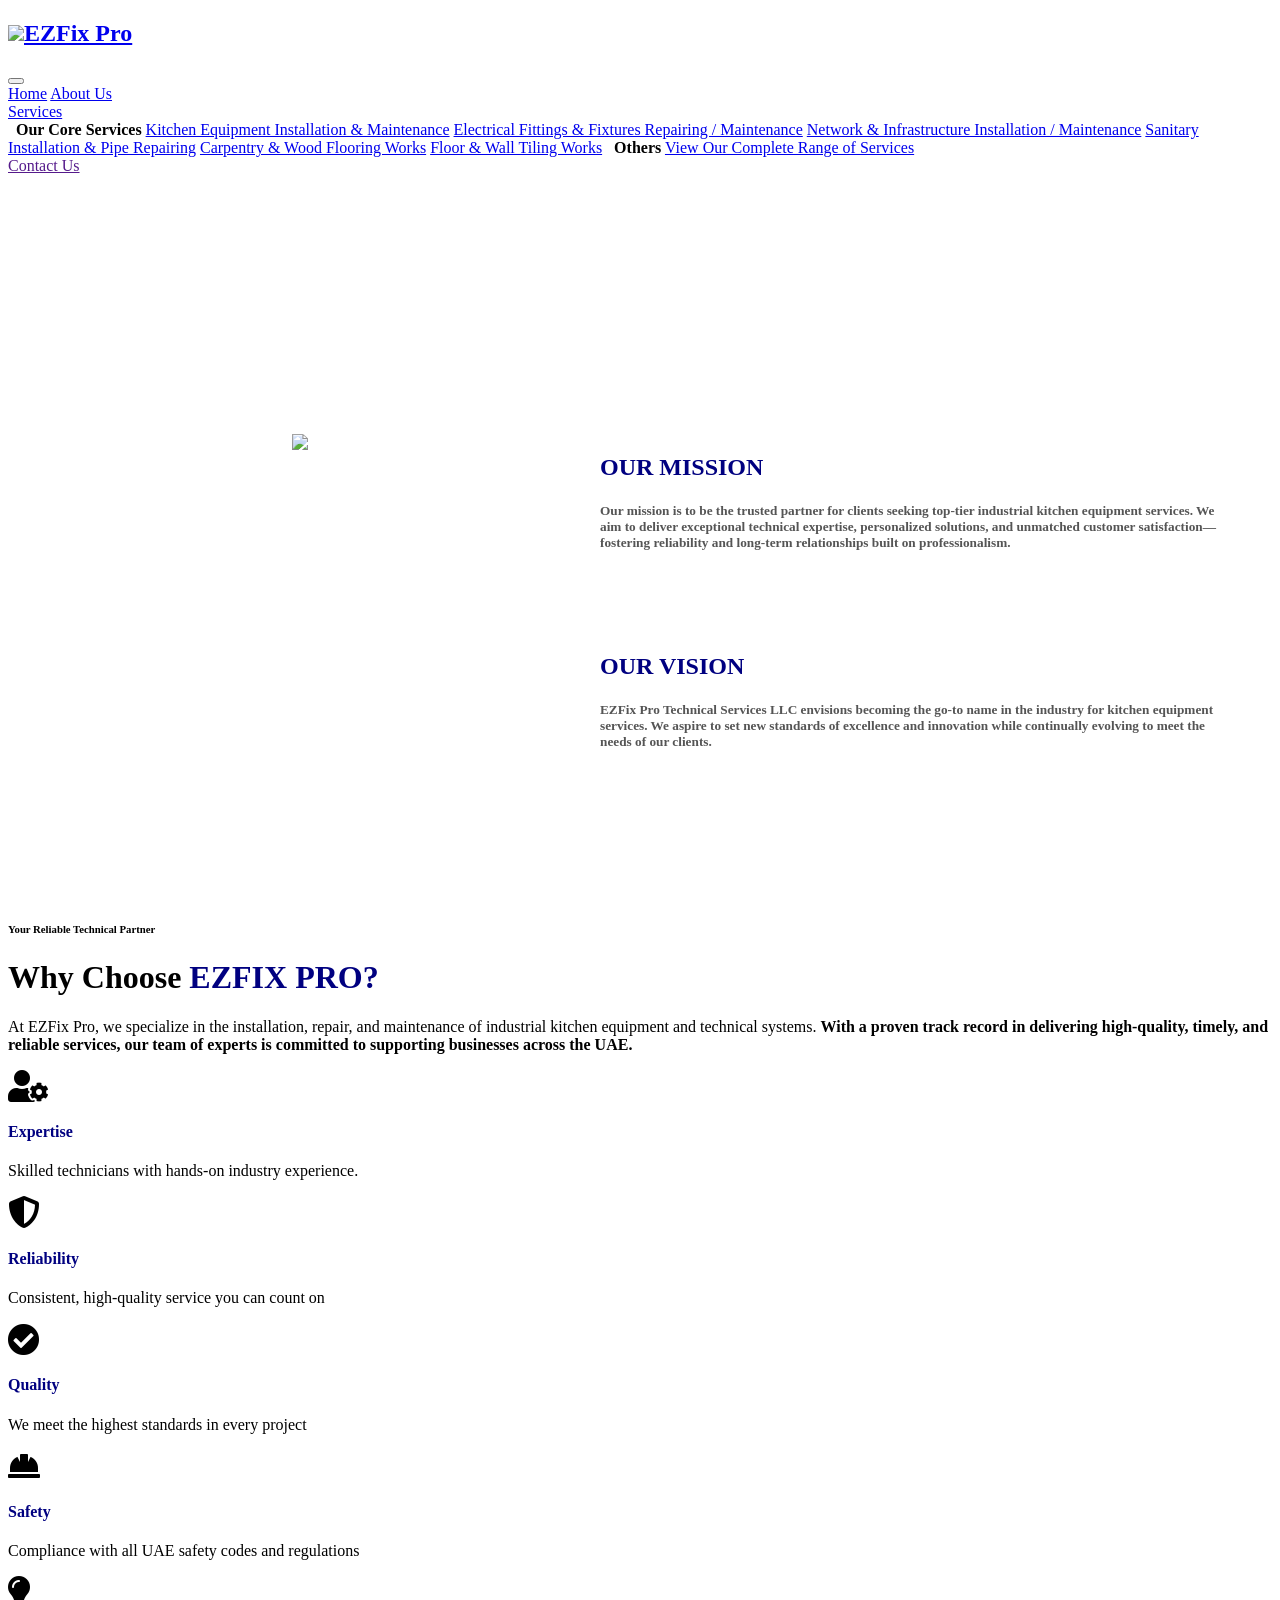
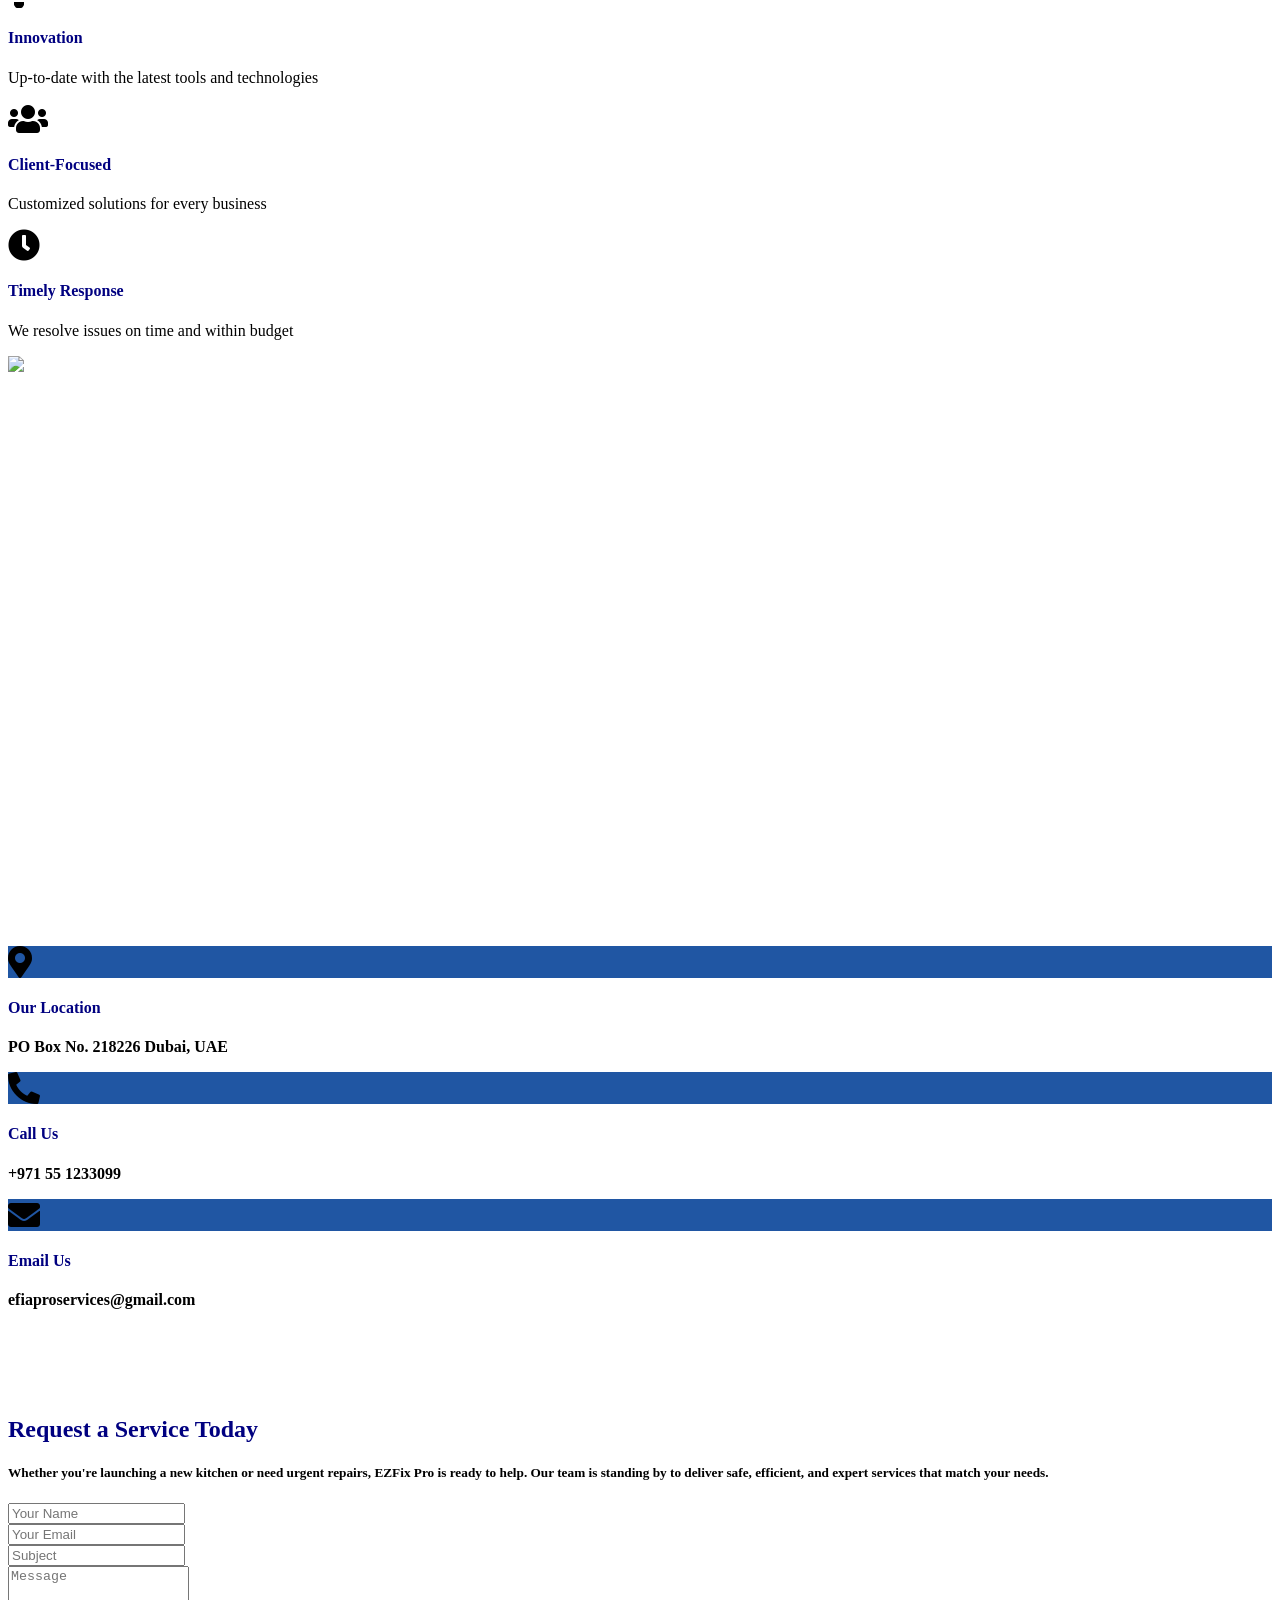
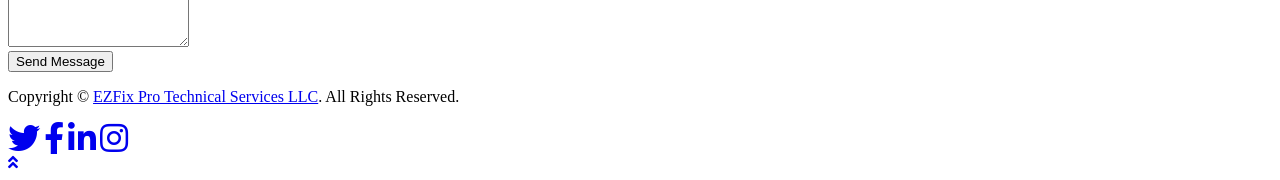
==== about.html @ 6a715186 "Add files via upload" ====
<!DOCTYPE html>
<html lang="en">

<head>
    <link rel="stylesheet" href="https://cdnjs.cloudflare.com/ajax/libs/font-awesome/6.5.0/css/all.min.css">

    <meta charset="utf-8">
    <title>EZFix Pro Technical Services LLC</title>
    <meta content="width=device-width, initial-scale=1.0" name="viewport">
    <meta content="Free HTML Templates" name="keywords">
    <meta content="Free HTML Templates" name="description">

    <!-- Favicon -->
    <link href="img/favicon.ico" rel="icon">

    <!-- Google Web Fonts -->
    <link rel="preconnect" href="https://fonts.gstatic.com">
    <link href="https://fonts.googleapis.com/css2?family=Jost:wght@500;600;700&family=Open+Sans:wght@400;600&display=swap" rel="stylesheet"> 

    <!-- Font Awesome -->
    <link href="https://cdnjs.cloudflare.com/ajax/libs/font-awesome/5.10.0/css/all.min.css" rel="stylesheet">

    <!-- Libraries Stylesheet -->
    <link href="lib/owlcarousel/assets/owl.carousel.min.css" rel="stylesheet">

    <!-- Customized Bootstrap Stylesheet -->
    <link href="css/style.css" rel="stylesheet">
</head>

<body>

   


    <!-- Navbar Start -->
    <div class="container-fluid p-0">
        <nav class="navbar navbar-expand-lg bg-white navbar-light py-3 py-lg-0 px-lg-5">
            <a href="index.html" class="navbar-brand ml-lg-3">
                <h1 class="m-0 text-uppercase text-primary"> <img src="img/logo.png" style="width:100px;"></i>EZFix Pro</h1>
            </a>
            <button type="button" class="navbar-toggler" data-toggle="collapse" data-target="#navbarCollapse">
                <span class="navbar-toggler-icon"></span>
            </button>
            <div class="collapse navbar-collapse justify-content-between px-lg-3" id="navbarCollapse">
                <div class="navbar-nav mx-auto py-0">
                    <a href="index.html" class="nav-item nav-link active">Home</a>
                    <a href="#" class="nav-item nav-link active">About Us</a>
                    <div class="nav-item dropdown">
                        <a href="#" class="nav-link dropdown-toggle" data-toggle="dropdown">Services</a>
                        <div class="dropdown-menu m-0">
                            <b>&nbsp; Our Core Services</b>
                          <a href="kitchen-maintenance.html" class="dropdown-item">Kitchen Equipment Installation & Maintenance</a>
                            <a href="electrical-maintenance.html" class="dropdown-item">Electrical Fittings & Fixtures Repairing / Maintenance</a>
                            <a href="network-maintenance.html" class="dropdown-item">Network & Infrastructure Installation / Maintenance</a>
                            <a href="sanitary-maintenance.html" class="dropdown-item">Sanitary Installation & Pipe Repairing</a>
                            <a href="carpentry-and-wood.html" class="dropdown-item">Carpentry & Wood Flooring Works</a>
                            <a href="floor-and-wall.html" class="dropdown-item">Floor & Wall Tiling Works</a>
                            <b>&nbsp; Others</b>
                            <a href="other-service.html" class="dropdown-item">View Our Complete Range of Services</a>
                        </div>
                    </div>
                </div>
                <a href="" class="btn btn-primary py-2 px-4 d-none d-lg-block" style="border-radius: 20px;">Contact Us</a>
            </div>
        </nav>
    </div>
    <!-- Navbar End -->


    <!-- Header Start -->
    <div class="jumbotron jumbotron-fluid position-relative overlay-bottom" style="margin-bottom: 90px;">
        <div class="container text-center my-5 py-5">
            <h1 style="text-align: justify; font-size: 60px; color: white;">ABOUT US</h1>

           
           
        </div>
    </div>
    <!-- Header End -->

      <!--------MISSION AND VISION START -->

   <!-- INSERTED STYLE FOR MISSION AND VISION SECTION -->
<style>
    .service-section {
      padding: 40px 20px;
    }
  
    .service-container {
      display: flex;
      flex-wrap: wrap;
      gap: 20px;
      max-width: 1200px;
      margin: 0 auto;
    }
  
    .service-card {
      border-radius: 8px;
      padding: 20px;
      color: #555;
    }
  
    .service-card h3 {
      font-size: 18px;
      color: #0000bf;
    }
  
    .service-card p {
      font-size: 14px;
      text-align: justify;
    }
  
    /* Card Sizing */
    .img-card {
      flex: 1 1 100%;
      text-align: center;
    }
  
    .text-cards {
      flex: 1 1 100%;
    }
  
    /* Large screen layout */
    @media (min-width: 992px) {
      .img-card {
        flex: 1 1 40%;
      }
  
      .text-cards {
  flex: 1 1 55%;
  display: flex;
  flex-direction: column;
  gap: 20px; /* keeps nice spacing between Mission and Vision */
}
    }
  </style>
   <!-- INSERTED STYLE FOR MISSION AND VISION SECTION -->
  
  <section class="service-section">
    <div class="service-container">
  
      <!-- Image Card -->
      <div class="service-card img-card">
        <img src="img/logo.png" style="width: 100%; height: auto;">
      </div>
  
      <!-- Mission and Vision Cards Side -->
      <div class="text-cards">
  
        <!-- Mission -->
        <div class="service-card">
            <h1 style="margin-right: 8px; color: navy;">OUR MISSION</h1>
            <h5>
            Our mission is to be the trusted partner for clients seeking top-tier industrial kitchen equipment services. We aim to deliver exceptional technical expertise, personalized solutions, and unmatched customer satisfaction—fostering reliability and long-term relationships built on professionalism.
            </h5>
        </div>
  
        <!-- Vision -->
        <div class="service-card">
          <h1 style="margin-right: 8px; color: navy;">OUR VISION</h1>
          <h5>
            EZFix Pro Technical Services LLC envisions becoming the go-to name in the industry for kitchen equipment services. We aspire to set new standards of excellence and innovation while continually evolving to meet the needs of our clients.
          </h5>
        </div>
  
      </div>
    </div>
  </section>
  


  <!--------MISSION AND VISION END    -->

    


    <!-- WHY US -->
    <div class="container-fluid bg-image" style="margin: 90px 0;">
        <div class="container">
            <div class="row">
                <div class="col-lg-7 my-5 pt-5 pb-lg-5">
                    <div class="section-title position-relative mb-4">
                        <h6 class="d-inline-block position-relative text-secondary text-uppercase pb-2">Your Reliable Technical Partner                        </h6>
                        <h1 >Why Choose <span style="color:navy;">EZFIX PRO?</span></h1>
                    </div>
                    <p class="mb-4 pb-2">At EZFix Pro, we specialize in the installation, repair, and maintenance of industrial kitchen equipment and technical systems. <b> With a proven track record in delivering high-quality, timely, and reliable services, our team of experts is committed to supporting businesses across the UAE.</b></p>
                         <!-----WHY CHOOSE US---!-->
                    
                    <div class="d-flex mb-3">
                        <div class="btn-icon bg-primary mr-4">
                            <i class="fa fa-2x fa-user-cog text-white"></i>
                        </div>
                        <div class="mt-n1">
                            <h4 style="color:navy">Expertise</h4>
                            <p>Skilled technicians with hands-on industry experience.</p>
                        </div>
                    </div>
                    
                   
                      <!-----WHY CHOOSE US---!-->
                    
                      <div class="d-flex mb-3">
                        <div class="btn-icon bg-primary mr-4">
                            <i class="fa fa-2x fa-shield-alt text-white"></i>
                        </div>
                        <div class="mt-n1">
                            <h4 style="color:navy">Reliability</h4>
                            <p>Consistent, high-quality service you can count on</p>
                        </div>
                    </div>
                      <!-----WHY CHOOSE US---!-->
                    
                      <div class="d-flex mb-3">
                        <div class="btn-icon bg-primary mr-4">
                            <i class="fa fa-2x fa-check-circle	 text-white"></i>
                        </div>
                        <div class="mt-n1">
                            <h4 style="color:navy">Quality</h4>
                            <p>We meet the highest standards in every project</p>
                        </div>
                    </div>
                    
                      <!-----WHY CHOOSE US---!-->
                    
                      <div class="d-flex mb-3">
                        <div class="btn-icon bg-primary mr-4">
                            <i class="fa fa-2x fa-hard-hat	text-white"></i>
                        </div>
                        <div class="mt-n1">
                            <h4 style="color:navy">Safety</h4>
                            <p>Compliance with all UAE safety codes and regulations</p>
                        </div>
                    </div>
                      <!-----WHY CHOOSE US---!-->
                
                    
                      <div class="d-flex mb-3">
                        <div class="btn-icon bg-primary mr-4">
                            <i class="fa fa-2x fa-lightbulb	 text-white"></i>
                        </div>
                        <div class="mt-n1">
                            <h4 style="color:navy">Innovation</h4>
                            <p>Up-to-date with the latest tools and technologies</p>
                        </div>
                    </div>
                    
                      <!-----WHY CHOOSE US---!-->
                    
                      <div class="d-flex mb-3">
                        <div class="btn-icon bg-primary mr-4">
                            <i class="fa fa-2x fa-users text-white"></i>
                        </div>
                        <div class="mt-n1">
                            <h4 style="color:navy">Client-Focused</h4>
                            <p>Customized solutions for every business</p>
                        </div>
                    </div>
                    
                   
                      <!-----WHY CHOOSE US---!-->
                    
                      <div class="d-flex mb-3">
                        <div class="btn-icon bg-primary mr-4">
                            <i class="fa fa-2x fa-clock text-white"></i>
                        </div>
                        <div class="mt-n1">
                            <h4 style="color:navy">Timely Response</h4>
                            <p>We resolve issues on time and within budget</p>
                        </div>
                    </div>
                    
                   
                   
                  
                </div>
                <div class="col-lg-5" style="min-height: 500px;">
                    <div class="position-relative h-100">
                        <img class="position-absolute w-100 h-100" src="img/feature.jpg" style="object-fit: cover;">
                    </div>
                </div>
            </div>
        </div>
    </div>
    <!-- WHY US END -->

     <!-- Contact Start -->
    <div class="container-fluid py-5">

        


        <div class="container py-5">

            
            <div class="row align-items-center">
                <div class="col-lg-5 mb-5 mb-lg-0">
                    <div class="bg-light d-flex flex-column justify-content-center px-5" style="height: 450px;">
                        <div class="d-flex align-items-center mb-5">
                            <div class="btn-icon mr-4" style="background-color:#2056a3">
                                <i class="fa fa-2x fa-map-marker-alt text-white"></i>
                            </div>
                            <div class="mt-n1">
                                <h4 style="color:navy">Our Location</h4>
                             
                                  <p class="m-0" style="color:black"><b>PO Box No. 218226 Dubai, UAE</b></p>

                        
                            </div>
                        </div>
                        <div class="d-flex align-items-center mb-5">
                            <div class="btn-icon  mr-4" style="background-color:#2056a3">
                                <i class="fa fa-2x fa-phone-alt text-white"></i>
                            </div>
                            <div class="mt-n1">
                                <h4 style="color:navy">Call Us</h4>
                                <p class="m-0" style="color:black"><b>+971 55 1233099</b></p>
                            </div>
                        </div>
                        <div class="d-flex align-items-center">
                            <div class="btn-icon  mr-4" style="background-color:#2056a3">
                                <i class="fa fa-2x fa-envelope text-white"></i>
                            </div>
                            <div class="mt-n1">
                                <h4 style="color:navy">Email Us</h4>
                                <p class="m-0" style="color:black"><b>efiaproservices@gmail.com</b></p>
                               
                            </div>
                        </div>
                    </div>
                </div>

                    
                

                <div class="col-lg-7">
                    <div class="section-title position-relative mb-4">
                       
                        <h2 style="color:navy">Request a Service Today</h2>
                         <h5>Whether you're launching a new kitchen or need urgent repairs, EZFix Pro is ready to help. Our team is standing by to deliver safe, efficient, and expert services that match your needs.</h5>
                    </div>
                    <div class="contact-form">
                        <form>
                            <div class="row">
                                <div class="col-6 form-group">
                                    <input type="text" class="form-control border-top-0 border-right-0 border-left-0 p-0" placeholder="Your Name" required="required">
                                </div>
                                <div class="col-6 form-group">
                                    <input type="email" class="form-control border-top-0 border-right-0 border-left-0 p-0" placeholder="Your Email" required="required">
                                </div>
                            </div>
                            <div class="form-group">
                                <input type="text" class="form-control border-top-0 border-right-0 border-left-0 p-0" placeholder="Subject" required="required">
                            </div>
                            <div class="form-group">
                                <textarea class="form-control border-top-0 border-right-0 border-left-0 p-0" rows="5" placeholder="Message" required="required"></textarea>
                            </div>
                            <div>
                                <button class="btn btn-primary py-3 px-5" type="submit">Send Message</button>
                            </div>
                        </form>
                    </div>
                </div>
            </div>
        </div>
    </div>
    <!-- Contact End -->








   

    <div class="container-fluid bg-dark text-white-50 border-top py-4" style="border-color: rgba(256, 256, 256, .1) !important;">
        <div class="container">
            <div class="row">
                <div class="col-md-6 text-center text-md-left mb-3 mb-md-0">
                    <p class="m-0">Copyright &copy; <a class="text-white" href="#">EZFix Pro Technical Services LLC</a>. All Rights Reserved.
                    </p>
                </div>
                <div class="col-md-6 text-center text-md-right">
                
                        <a class="text-white mr-4" href="#"><i class="fab fa-2x fa-twitter"></i></a>
                        <a class="text-white mr-4" href="#"><i class="fab fa-2x fa-facebook-f"></i></a>
                        <a class="text-white mr-4" href="#"><i class="fab fa-2x fa-linkedin-in"></i></a>
                        <a class="text-white" href="#"><i class="fab fa-2x fa-instagram"></i></a>
                    </div>
                </div>
            </div>
        </div>
    </div>
    
    <!-- Back to Top -->
    <a href="#" class="btn btn-lg btn-primary rounded-0 btn-lg-square back-to-top"><i class="fa fa-angle-double-up"></i></a>


    <!-- JavaScript Libraries -->
    <script src="https://code.jquery.com/jquery-3.4.1.min.js"></script>
    <script src="https://stackpath.bootstrapcdn.com/bootstrap/4.4.1/js/bootstrap.bundle.min.js"></script>
    <script src="lib/easing/easing.min.js"></script>
    <script src="lib/waypoints/waypoints.min.js"></script>
    <script src="lib/counterup/counterup.min.js"></script>
    <script src="lib/owlcarousel/owl.carousel.min.js"></script>

    <!-- Template Javascript -->
    <script src="js/main.js"></script>
</body>

</html>
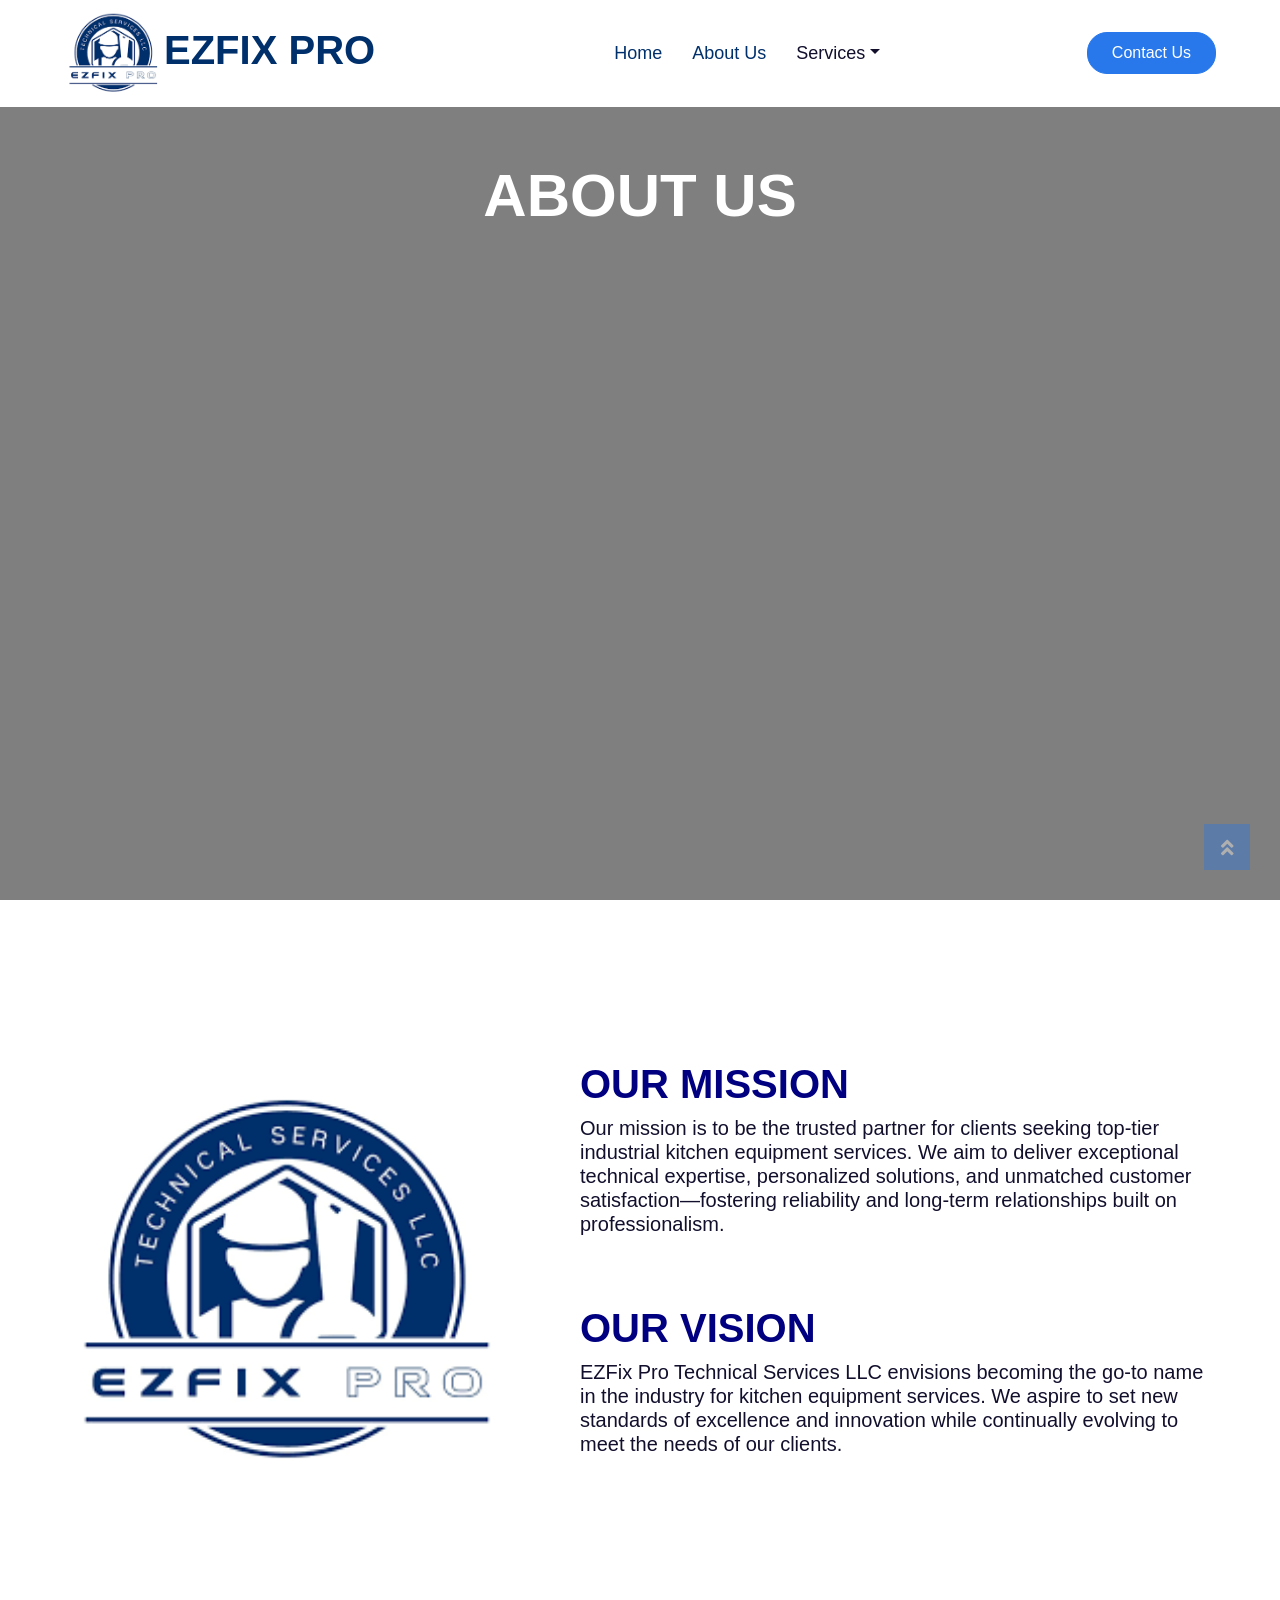
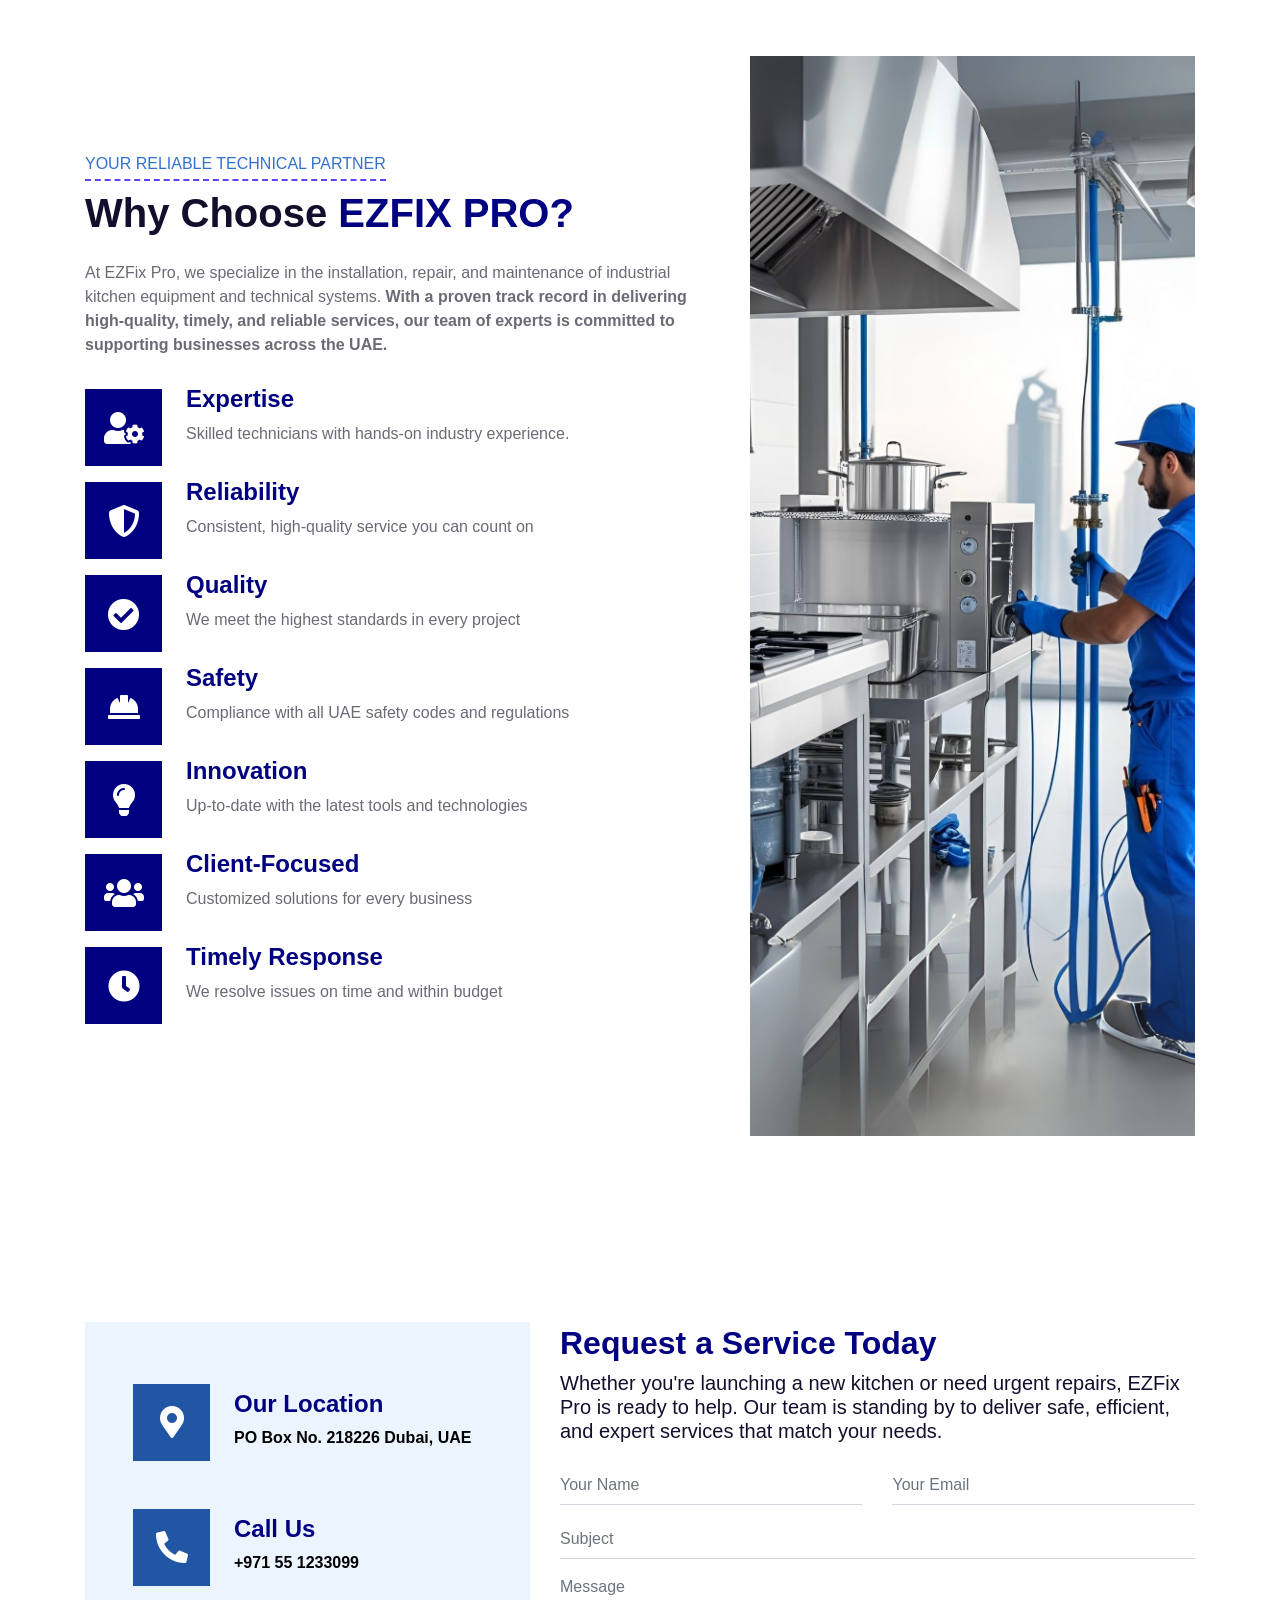
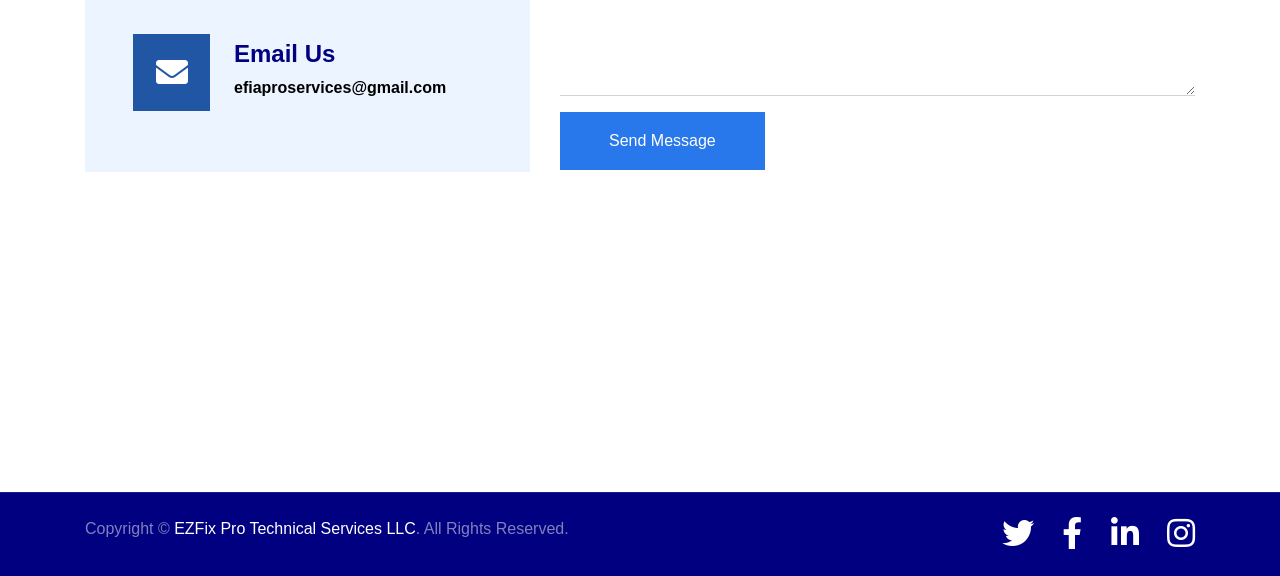
==== commit 98375a30: "Update about.html" ====
--- a/about.html
+++ b/about.html
@@ -68,15 +68,18 @@
 
 
     <!-- Header Start -->
-    <div class="jumbotron jumbotron-fluid position-relative overlay-bottom" style="margin-bottom: 90px;">
-        <div class="container text-center my-5 py-5">
-            <h1 style="text-align: justify; font-size: 60px; color: white;">ABOUT US</h1>
-
-           
-           
-        </div>
-    </div>
-    <!-- Header End -->
+   
+
+
+<div class="jumbotron jumbotron-fluid position-relative" 
+     style="margin-bottom:100px; height:900px; background: linear-gradient(rgba(0,0,0,0.5), rgba(0,0,0,0.5)), 
+     url('img/us.png') no-repeat center center / cover;">
+  
+  <div class="container text-center my-5 py-5">
+    <h1 style="text-align: center; font-size:60px; color:white;">ABOUT US</h1>
+  </div>
+</div>
+
 
       <!--------MISSION AND VISION START -->
 
@@ -409,4 +412,4 @@
     <script src="js/main.js"></script>
 </body>
 
-</html>+</html>
--- a/css/style.css
+++ b/css/style.css
@@ -0,0 +1,9978 @@
+/******* Bootstrap Theming ********/
+/*!
+ * Bootstrap v4.5.3 (https://getbootstrap.com/)
+ * Copyright 2011-2020 The Bootstrap Authors
+ * Copyright 2011-2020 Twitter, Inc.
+ * Licensed under MIT (https://github.com/twbs/bootstrap/blob/main/LICENSE)
+ */
+:root {
+  --blue: #007bff;
+  --indigo: #6610f2;
+  --purple: #6f42c1;
+  --pink: #e83e8c;
+  --red: #dc3545;
+  --orange: #fd7e14;
+  --yellow: #ffc107;
+  --green: #28a745;
+  --teal: #20c997;
+  --cyan: #17a2b8;
+  --white: #fff;
+  --gray: #6c757d;
+  --gray-dark: #343a40;
+  --primary: #2878EB;
+  --secondary: #F14D5D;
+  --success: #28a745;
+  --info: #17a2b8;
+  --warning: #ffc107;
+  --danger: #dc3545;
+  --light: #ECF4FF;
+  --dark: #120F2D;
+  --breakpoint-xs: 0;
+  --breakpoint-sm: 576px;
+  --breakpoint-md: 768px;
+  --breakpoint-lg: 992px;
+  --breakpoint-xl: 1200px;
+  --font-family-sans-serif: -apple-system, BlinkMacSystemFont, "Segoe UI", Roboto, "Helvetica Neue", Arial, "Noto Sans", sans-serif, "Apple Color Emoji", "Segoe UI Emoji", "Segoe UI Symbol", "Noto Color Emoji";
+  --font-family-monospace: SFMono-Regular, Menlo, Monaco, Consolas, "Liberation Mono", "Courier New", monospace;
+}
+
+*,
+*::before,
+*::after {
+  box-sizing: border-box;
+}
+
+html {
+  font-family: sans-serif;
+  line-height: 1.15;
+  -webkit-text-size-adjust: 100%;
+  -webkit-tap-highlight-color: rgba(0, 0, 0, 0);
+}
+
+article, aside, figcaption, figure, footer, header, hgroup, main, nav, section {
+  display: block;
+}
+
+body {
+  margin: 0;
+  font-family: "Open Sans", sans-serif;
+  font-size: 1rem;
+  font-weight: 400;
+  line-height: 1.5;
+  color: #6B6A75;
+  text-align: left;
+  background-color: #FFFFFF;
+}
+
+[tabindex="-1"]:focus:not(:focus-visible) {
+  outline: 0 !important;
+}
+
+hr {
+  box-sizing: content-box;
+  height: 0;
+  overflow: visible;
+}
+
+h1, h2, h3, h4, h5, h6 {
+  margin-top: 0;
+  margin-bottom: 0.5rem;
+}
+
+p {
+  margin-top: 0;
+  margin-bottom: 1rem;
+}
+
+abbr[title],
+abbr[data-original-title] {
+  text-decoration: underline;
+  text-decoration: underline dotted;
+  cursor: help;
+  border-bottom: 0;
+  text-decoration-skip-ink: none;
+}
+
+address {
+  margin-bottom: 1rem;
+  font-style: normal;
+  line-height: inherit;
+}
+
+ol,
+ul,
+dl {
+  margin-top: 0;
+  margin-bottom: 1rem;
+}
+
+ol ol,
+ul ul,
+ol ul,
+ul ol {
+  margin-bottom: 0;
+}
+
+dt {
+  font-weight: 700;
+}
+
+dd {
+  margin-bottom: .5rem;
+  margin-left: 0;
+}
+
+blockquote {
+  margin: 0 0 1rem;
+}
+
+b,
+strong {
+  font-weight: bolder;
+}
+
+small {
+  font-size: 80%;
+}
+
+sub,
+sup {
+  position: relative;
+  font-size: 75%;
+  line-height: 0;
+  vertical-align: baseline;
+}
+
+sub {
+  bottom: -.25em;
+}
+
+sup {
+  top: -.5em;
+}
+
+a {
+  color: #2878EB;
+  text-decoration: none;
+  background-color: transparent;
+}
+
+a:hover {
+  color: #1154b6;
+  text-decoration: underline;
+}
+
+a:not([href]):not([class]) {
+  color: inherit;
+  text-decoration: none;
+}
+
+a:not([href]):not([class]):hover {
+  color: inherit;
+  text-decoration: none;
+}
+
+pre,
+code,
+kbd,
+samp {
+  font-family: SFMono-Regular, Menlo, Monaco, Consolas, "Liberation Mono", "Courier New", monospace;
+  font-size: 1em;
+}
+
+pre {
+  margin-top: 0;
+  margin-bottom: 1rem;
+  overflow: auto;
+  -ms-overflow-style: scrollbar;
+}
+
+figure {
+  margin: 0 0 1rem;
+}
+
+img {
+  vertical-align: middle;
+  border-style: none;
+}
+
+svg {
+  overflow: hidden;
+  vertical-align: middle;
+}
+
+table {
+  border-collapse: collapse;
+}
+
+caption {
+  padding-top: 0.75rem;
+  padding-bottom: 0.75rem;
+  color: #6c757d;
+  text-align: left;
+  caption-side: bottom;
+}
+
+th {
+  text-align: inherit;
+  text-align: -webkit-match-parent;
+}
+
+label {
+  display: inline-block;
+  margin-bottom: 0.5rem;
+}
+
+button {
+  border-radius: 0;
+}
+
+button:focus {
+  outline: 1px dotted;
+  outline: 5px auto -webkit-focus-ring-color;
+}
+
+input,
+button,
+select,
+optgroup,
+textarea {
+  margin: 0;
+  font-family: inherit;
+  font-size: inherit;
+  line-height: inherit;
+}
+
+button,
+input {
+  overflow: visible;
+}
+
+button,
+select {
+  text-transform: none;
+}
+
+[role="button"] {
+  cursor: pointer;
+}
+
+select {
+  word-wrap: normal;
+}
+
+button,
+[type="button"],
+[type="reset"],
+[type="submit"] {
+  -webkit-appearance: button;
+}
+
+button:not(:disabled),
+[type="button"]:not(:disabled),
+[type="reset"]:not(:disabled),
+[type="submit"]:not(:disabled) {
+  cursor: pointer;
+}
+
+button::-moz-focus-inner,
+[type="button"]::-moz-focus-inner,
+[type="reset"]::-moz-focus-inner,
+[type="submit"]::-moz-focus-inner {
+  padding: 0;
+  border-style: none;
+}
+
+input[type="radio"],
+input[type="checkbox"] {
+  box-sizing: border-box;
+  padding: 0;
+}
+
+textarea {
+  overflow: auto;
+  resize: vertical;
+}
+
+fieldset {
+  min-width: 0;
+  padding: 0;
+  margin: 0;
+  border: 0;
+}
+
+legend {
+  display: block;
+  width: 100%;
+  max-width: 100%;
+  padding: 0;
+  margin-bottom: .5rem;
+  font-size: 1.5rem;
+  line-height: inherit;
+  color: inherit;
+  white-space: normal;
+}
+
+@media (max-width: 1200px) {
+  legend {
+    font-size: calc(1.275rem + 0.3vw) ;
+  }
+}
+
+progress {
+  vertical-align: baseline;
+}
+
+[type="number"]::-webkit-inner-spin-button,
+[type="number"]::-webkit-outer-spin-button {
+  height: auto;
+}
+
+[type="search"] {
+  outline-offset: -2px;
+  -webkit-appearance: none;
+}
+
+[type="search"]::-webkit-search-decoration {
+  -webkit-appearance: none;
+}
+
+::-webkit-file-upload-button {
+  font: inherit;
+  -webkit-appearance: button;
+}
+
+output {
+  display: inline-block;
+}
+
+summary {
+  display: list-item;
+  cursor: pointer;
+}
+
+template {
+  display: none;
+}
+
+[hidden] {
+  display: none !important;
+}
+
+h1, h2, h3, h4, h5, h6,
+.h1, .h2, .h3, .h4, .h5, .h6 {
+  margin-bottom: 0.5rem;
+  font-family: "Jost", sans-serif;
+  font-weight: 500;
+  line-height: 1.2;
+  color: #120F2D;
+}
+
+h1, .h1 {
+  font-size: 2.5rem;
+}
+
+@media (max-width: 1200px) {
+  h1, .h1 {
+    font-size: calc(1.375rem + 1.5vw) ;
+  }
+}
+
+h2, .h2 {
+  font-size: 2rem;
+}
+
+@media (max-width: 1200px) {
+  h2, .h2 {
+    font-size: calc(1.325rem + 0.9vw) ;
+  }
+}
+
+h3, .h3 {
+  font-size: 1.75rem;
+}
+
+@media (max-width: 1200px) {
+  h3, .h3 {
+    font-size: calc(1.3rem + 0.6vw) ;
+  }
+}
+
+h4, .h4 {
+  font-size: 1.5rem;
+}
+
+@media (max-width: 1200px) {
+  h4, .h4 {
+    font-size: calc(1.275rem + 0.3vw) ;
+  }
+}
+
+h5, .h5 {
+  font-size: 1.25rem;
+}
+
+h6, .h6 {
+  font-size: 1rem;
+}
+
+.lead {
+  font-size: 1.25rem;
+  font-weight: 300;
+}
+
+.display-1 {
+  font-size: 6rem;
+  font-weight: 300;
+  line-height: 1.2;
+}
+
+@media (max-width: 1200px) {
+  .display-1 {
+    font-size: calc(1.725rem + 5.7vw) ;
+  }
+}
+
+.display-2 {
+  font-size: 5.5rem;
+  font-weight: 300;
+  line-height: 1.2;
+}
+
+@media (max-width: 1200px) {
+  .display-2 {
+    font-size: calc(1.675rem + 5.1vw) ;
+  }
+}
+
+.display-3 {
+  font-size: 4.5rem;
+  font-weight: 300;
+  line-height: 1.2;
+}
+
+@media (max-width: 1200px) {
+  .display-3 {
+    font-size: calc(1.575rem + 3.9vw) ;
+  }
+}
+
+.display-4 {
+  font-size: 3.5rem;
+  font-weight: 300;
+  line-height: 1.2;
+}
+
+@media (max-width: 1200px) {
+  .display-4 {
+    font-size: calc(1.475rem + 2.7vw) ;
+  }
+}
+
+hr {
+  margin-top: 1rem;
+  margin-bottom: 1rem;
+  border: 0;
+  border-top: 1px solid rgba(0, 0, 0, 0.1);
+}
+
+small,
+.small {
+  font-size: 80%;
+  font-weight: 400;
+}
+
+mark,
+.mark {
+  padding: 0.2em;
+  background-color: #fcf8e3;
+}
+
+.list-unstyled {
+  padding-left: 0;
+  list-style: none;
+}
+
+.list-inline {
+  padding-left: 0;
+  list-style: none;
+}
+
+.list-inline-item {
+  display: inline-block;
+}
+
+.list-inline-item:not(:last-child) {
+  margin-right: 0.5rem;
+}
+
+.initialism {
+  font-size: 90%;
+  text-transform: uppercase;
+}
+
+.blockquote {
+  margin-bottom: 1rem;
+  font-size: 1.25rem;
+}
+
+.blockquote-footer {
+  display: block;
+  font-size: 80%;
+  color: #6c757d;
+}
+
+.blockquote-footer::before {
+  content: "\2014\00A0";
+}
+
+.img-fluid {
+  max-width: 100%;
+  height: auto;
+}
+
+.img-thumbnail {
+  padding: 0.25rem;
+  background-color: #FFFFFF;
+  border: 1px solid #dee2e6;
+  border-radius: false;
+  max-width: 100%;
+  height: auto;
+}
+
+.figure {
+  display: inline-block;
+}
+
+.figure-img {
+  margin-bottom: 0.5rem;
+  line-height: 1;
+}
+
+.figure-caption {
+  font-size: 90%;
+  color: #6c757d;
+}
+
+code {
+  font-size: 87.5%;
+  color: #e83e8c;
+  word-wrap: break-word;
+}
+
+a > code {
+  color: inherit;
+}
+
+kbd {
+  padding: 0.2rem 0.4rem;
+  font-size: 87.5%;
+  color: #fff;
+  background-color: #212529;
+  border-radius: 0.2rem;
+}
+
+kbd kbd {
+  padding: 0;
+  font-size: 100%;
+  font-weight: 700;
+}
+
+pre {
+  display: block;
+  font-size: 87.5%;
+  color: #212529;
+}
+
+pre code {
+  font-size: inherit;
+  color: inherit;
+  word-break: normal;
+}
+
+.pre-scrollable {
+  max-height: 340px;
+  overflow-y: scroll;
+}
+
+.container,
+.container-fluid,
+.container-sm,
+.container-md,
+.container-lg,
+.container-xl {
+  width: 100%;
+  padding-right: 15px;
+  padding-left: 15px;
+  margin-right: auto;
+  margin-left: auto;
+}
+
+@media (min-width: 576px) {
+  .container, .container-sm {
+    max-width: 540px;
+  }
+}
+
+@media (min-width: 768px) {
+  .container, .container-sm, .container-md {
+    max-width: 720px;
+  }
+}
+
+@media (min-width: 992px) {
+  .container, .container-sm, .container-md, .container-lg {
+    max-width: 960px;
+  }
+}
+
+@media (min-width: 1200px) {
+  .container, .container-sm, .container-md, .container-lg, .container-xl {
+    max-width: 1140px;
+  }
+}
+
+.row {
+  display: flex;
+  flex-wrap: wrap;
+  margin-right: -15px;
+  margin-left: -15px;
+}
+
+.no-gutters {
+  margin-right: 0;
+  margin-left: 0;
+}
+
+.no-gutters > .col,
+.no-gutters > [class*="col-"] {
+  padding-right: 0;
+  padding-left: 0;
+}
+
+.col-1, .col-2, .col-3, .col-4, .col-5, .col-6, .col-7, .col-8, .col-9, .col-10, .col-11, .col-12, .col,
+.col-auto, .col-sm-1, .col-sm-2, .col-sm-3, .col-sm-4, .col-sm-5, .col-sm-6, .col-sm-7, .col-sm-8, .col-sm-9, .col-sm-10, .col-sm-11, .col-sm-12, .col-sm,
+.col-sm-auto, .col-md-1, .col-md-2, .col-md-3, .col-md-4, .col-md-5, .col-md-6, .col-md-7, .col-md-8, .col-md-9, .col-md-10, .col-md-11, .col-md-12, .col-md,
+.col-md-auto, .col-lg-1, .col-lg-2, .col-lg-3, .col-lg-4, .col-lg-5, .col-lg-6, .col-lg-7, .col-lg-8, .col-lg-9, .col-lg-10, .col-lg-11, .col-lg-12, .col-lg,
+.col-lg-auto, .col-xl-1, .col-xl-2, .col-xl-3, .col-xl-4, .col-xl-5, .col-xl-6, .col-xl-7, .col-xl-8, .col-xl-9, .col-xl-10, .col-xl-11, .col-xl-12, .col-xl,
+.col-xl-auto {
+  position: relative;
+  width: 100%;
+  padding-right: 15px;
+  padding-left: 15px;
+}
+
+.col {
+  flex-basis: 0;
+  flex-grow: 1;
+  max-width: 100%;
+}
+
+.row-cols-1 > * {
+  flex: 0 0 100%;
+  max-width: 100%;
+}
+
+.row-cols-2 > * {
+  flex: 0 0 50%;
+  max-width: 50%;
+}
+
+.row-cols-3 > * {
+  flex: 0 0 33.33333%;
+  max-width: 33.33333%;
+}
+
+.row-cols-4 > * {
+  flex: 0 0 25%;
+  max-width: 25%;
+}
+
+.row-cols-5 > * {
+  flex: 0 0 20%;
+  max-width: 20%;
+}
+
+.row-cols-6 > * {
+  flex: 0 0 16.66667%;
+  max-width: 16.66667%;
+}
+
+.col-auto {
+  flex: 0 0 auto;
+  width: auto;
+  max-width: 100%;
+}
+
+.col-1 {
+  flex: 0 0 8.33333%;
+  max-width: 8.33333%;
+}
+
+.col-2 {
+  flex: 0 0 16.66667%;
+  max-width: 16.66667%;
+}
+
+.col-3 {
+  flex: 0 0 25%;
+  max-width: 25%;
+}
+
+.col-4 {
+  flex: 0 0 33.33333%;
+  max-width: 33.33333%;
+}
+
+.col-5 {
+  flex: 0 0 41.66667%;
+  max-width: 41.66667%;
+}
+
+.col-6 {
+  flex: 0 0 50%;
+  max-width: 50%;
+}
+
+.col-7 {
+  flex: 0 0 58.33333%;
+  max-width: 58.33333%;
+}
+
+.col-8 {
+  flex: 0 0 66.66667%;
+  max-width: 66.66667%;
+}
+
+.col-9 {
+  flex: 0 0 75%;
+  max-width: 75%;
+}
+
+.col-10 {
+  flex: 0 0 83.33333%;
+  max-width: 83.33333%;
+}
+
+.col-11 {
+  flex: 0 0 91.66667%;
+  max-width: 91.66667%;
+}
+
+.col-12 {
+  flex: 0 0 100%;
+  max-width: 100%;
+}
+
+.order-first {
+  order: -1;
+}
+
+.order-last {
+  order: 13;
+}
+
+.order-0 {
+  order: 0;
+}
+
+.order-1 {
+  order: 1;
+}
+
+.order-2 {
+  order: 2;
+}
+
+.order-3 {
+  order: 3;
+}
+
+.order-4 {
+  order: 4;
+}
+
+.order-5 {
+  order: 5;
+}
+
+.order-6 {
+  order: 6;
+}
+
+.order-7 {
+  order: 7;
+}
+
+.order-8 {
+  order: 8;
+}
+
+.order-9 {
+  order: 9;
+}
+
+.order-10 {
+  order: 10;
+}
+
+.order-11 {
+  order: 11;
+}
+
+.order-12 {
+  order: 12;
+}
+
+.offset-1 {
+  margin-left: 8.33333%;
+}
+
+.offset-2 {
+  margin-left: 16.66667%;
+}
+
+.offset-3 {
+  margin-left: 25%;
+}
+
+.offset-4 {
+  margin-left: 33.33333%;
+}
+
+.offset-5 {
+  margin-left: 41.66667%;
+}
+
+.offset-6 {
+  margin-left: 50%;
+}
+
+.offset-7 {
+  margin-left: 58.33333%;
+}
+
+.offset-8 {
+  margin-left: 66.66667%;
+}
+
+.offset-9 {
+  margin-left: 75%;
+}
+
+.offset-10 {
+  margin-left: 83.33333%;
+}
+
+.offset-11 {
+  margin-left: 91.66667%;
+}
+
+@media (min-width: 576px) {
+  .col-sm {
+    flex-basis: 0;
+    flex-grow: 1;
+    max-width: 100%;
+  }
+  .row-cols-sm-1 > * {
+    flex: 0 0 100%;
+    max-width: 100%;
+  }
+  .row-cols-sm-2 > * {
+    flex: 0 0 50%;
+    max-width: 50%;
+  }
+  .row-cols-sm-3 > * {
+    flex: 0 0 33.33333%;
+    max-width: 33.33333%;
+  }
+  .row-cols-sm-4 > * {
+    flex: 0 0 25%;
+    max-width: 25%;
+  }
+  .row-cols-sm-5 > * {
+    flex: 0 0 20%;
+    max-width: 20%;
+  }
+  .row-cols-sm-6 > * {
+    flex: 0 0 16.66667%;
+    max-width: 16.66667%;
+  }
+  .col-sm-auto {
+    flex: 0 0 auto;
+    width: auto;
+    max-width: 100%;
+  }
+  .col-sm-1 {
+    flex: 0 0 8.33333%;
+    max-width: 8.33333%;
+  }
+  .col-sm-2 {
+    flex: 0 0 16.66667%;
+    max-width: 16.66667%;
+  }
+  .col-sm-3 {
+    flex: 0 0 25%;
+    max-width: 25%;
+  }
+  .col-sm-4 {
+    flex: 0 0 33.33333%;
+    max-width: 33.33333%;
+  }
+  .col-sm-5 {
+    flex: 0 0 41.66667%;
+    max-width: 41.66667%;
+  }
+  .col-sm-6 {
+    flex: 0 0 50%;
+    max-width: 50%;
+  }
+  .col-sm-7 {
+    flex: 0 0 58.33333%;
+    max-width: 58.33333%;
+  }
+  .col-sm-8 {
+    flex: 0 0 66.66667%;
+    max-width: 66.66667%;
+  }
+  .col-sm-9 {
+    flex: 0 0 75%;
+    max-width: 75%;
+  }
+  .col-sm-10 {
+    flex: 0 0 83.33333%;
+    max-width: 83.33333%;
+  }
+  .col-sm-11 {
+    flex: 0 0 91.66667%;
+    max-width: 91.66667%;
+  }
+  .col-sm-12 {
+    flex: 0 0 100%;
+    max-width: 100%;
+  }
+  .order-sm-first {
+    order: -1;
+  }
+  .order-sm-last {
+    order: 13;
+  }
+  .order-sm-0 {
+    order: 0;
+  }
+  .order-sm-1 {
+    order: 1;
+  }
+  .order-sm-2 {
+    order: 2;
+  }
+  .order-sm-3 {
+    order: 3;
+  }
+  .order-sm-4 {
+    order: 4;
+  }
+  .order-sm-5 {
+    order: 5;
+  }
+  .order-sm-6 {
+    order: 6;
+  }
+  .order-sm-7 {
+    order: 7;
+  }
+  .order-sm-8 {
+    order: 8;
+  }
+  .order-sm-9 {
+    order: 9;
+  }
+  .order-sm-10 {
+    order: 10;
+  }
+  .order-sm-11 {
+    order: 11;
+  }
+  .order-sm-12 {
+    order: 12;
+  }
+  .offset-sm-0 {
+    margin-left: 0;
+  }
+  .offset-sm-1 {
+    margin-left: 8.33333%;
+  }
+  .offset-sm-2 {
+    margin-left: 16.66667%;
+  }
+  .offset-sm-3 {
+    margin-left: 25%;
+  }
+  .offset-sm-4 {
+    margin-left: 33.33333%;
+  }
+  .offset-sm-5 {
+    margin-left: 41.66667%;
+  }
+  .offset-sm-6 {
+    margin-left: 50%;
+  }
+  .offset-sm-7 {
+    margin-left: 58.33333%;
+  }
+  .offset-sm-8 {
+    margin-left: 66.66667%;
+  }
+  .offset-sm-9 {
+    margin-left: 75%;
+  }
+  .offset-sm-10 {
+    margin-left: 83.33333%;
+  }
+  .offset-sm-11 {
+    margin-left: 91.66667%;
+  }
+}
+
+@media (min-width: 768px) {
+  .col-md {
+    flex-basis: 0;
+    flex-grow: 1;
+    max-width: 100%;
+  }
+  .row-cols-md-1 > * {
+    flex: 0 0 100%;
+    max-width: 100%;
+  }
+  .row-cols-md-2 > * {
+    flex: 0 0 50%;
+    max-width: 50%;
+  }
+  .row-cols-md-3 > * {
+    flex: 0 0 33.33333%;
+    max-width: 33.33333%;
+  }
+  .row-cols-md-4 > * {
+    flex: 0 0 25%;
+    max-width: 25%;
+  }
+  .row-cols-md-5 > * {
+    flex: 0 0 20%;
+    max-width: 20%;
+  }
+  .row-cols-md-6 > * {
+    flex: 0 0 16.66667%;
+    max-width: 16.66667%;
+  }
+  .col-md-auto {
+    flex: 0 0 auto;
+    width: auto;
+    max-width: 100%;
+  }
+  .col-md-1 {
+    flex: 0 0 8.33333%;
+    max-width: 8.33333%;
+  }
+  .col-md-2 {
+    flex: 0 0 16.66667%;
+    max-width: 16.66667%;
+  }
+  .col-md-3 {
+    flex: 0 0 25%;
+    max-width: 25%;
+  }
+  .col-md-4 {
+    flex: 0 0 33.33333%;
+    max-width: 33.33333%;
+  }
+  .col-md-5 {
+    flex: 0 0 41.66667%;
+    max-width: 41.66667%;
+  }
+  .col-md-6 {
+    flex: 0 0 50%;
+    max-width: 50%;
+  }
+  .col-md-7 {
+    flex: 0 0 58.33333%;
+    max-width: 58.33333%;
+  }
+  .col-md-8 {
+    flex: 0 0 66.66667%;
+    max-width: 66.66667%;
+  }
+  .col-md-9 {
+    flex: 0 0 75%;
+    max-width: 75%;
+  }
+  .col-md-10 {
+    flex: 0 0 83.33333%;
+    max-width: 83.33333%;
+  }
+  .col-md-11 {
+    flex: 0 0 91.66667%;
+    max-width: 91.66667%;
+  }
+  .col-md-12 {
+    flex: 0 0 100%;
+    max-width: 100%;
+  }
+  .order-md-first {
+    order: -1;
+  }
+  .order-md-last {
+    order: 13;
+  }
+  .order-md-0 {
+    order: 0;
+  }
+  .order-md-1 {
+    order: 1;
+  }
+  .order-md-2 {
+    order: 2;
+  }
+  .order-md-3 {
+    order: 3;
+  }
+  .order-md-4 {
+    order: 4;
+  }
+  .order-md-5 {
+    order: 5;
+  }
+  .order-md-6 {
+    order: 6;
+  }
+  .order-md-7 {
+    order: 7;
+  }
+  .order-md-8 {
+    order: 8;
+  }
+  .order-md-9 {
+    order: 9;
+  }
+  .order-md-10 {
+    order: 10;
+  }
+  .order-md-11 {
+    order: 11;
+  }
+  .order-md-12 {
+    order: 12;
+  }
+  .offset-md-0 {
+    margin-left: 0;
+  }
+  .offset-md-1 {
+    margin-left: 8.33333%;
+  }
+  .offset-md-2 {
+    margin-left: 16.66667%;
+  }
+  .offset-md-3 {
+    margin-left: 25%;
+  }
+  .offset-md-4 {
+    margin-left: 33.33333%;
+  }
+  .offset-md-5 {
+    margin-left: 41.66667%;
+  }
+  .offset-md-6 {
+    margin-left: 50%;
+  }
+  .offset-md-7 {
+    margin-left: 58.33333%;
+  }
+  .offset-md-8 {
+    margin-left: 66.66667%;
+  }
+  .offset-md-9 {
+    margin-left: 75%;
+  }
+  .offset-md-10 {
+    margin-left: 83.33333%;
+  }
+  .offset-md-11 {
+    margin-left: 91.66667%;
+  }
+}
+
+@media (min-width: 992px) {
+  .col-lg {
+    flex-basis: 0;
+    flex-grow: 1;
+    max-width: 100%;
+  }
+  .row-cols-lg-1 > * {
+    flex: 0 0 100%;
+    max-width: 100%;
+  }
+  .row-cols-lg-2 > * {
+    flex: 0 0 50%;
+    max-width: 50%;
+  }
+  .row-cols-lg-3 > * {
+    flex: 0 0 33.33333%;
+    max-width: 33.33333%;
+  }
+  .row-cols-lg-4 > * {
+    flex: 0 0 25%;
+    max-width: 25%;
+  }
+  .row-cols-lg-5 > * {
+    flex: 0 0 20%;
+    max-width: 20%;
+  }
+  .row-cols-lg-6 > * {
+    flex: 0 0 16.66667%;
+    max-width: 16.66667%;
+  }
+  .col-lg-auto {
+    flex: 0 0 auto;
+    width: auto;
+    max-width: 100%;
+  }
+  .col-lg-1 {
+    flex: 0 0 8.33333%;
+    max-width: 8.33333%;
+  }
+  .col-lg-2 {
+    flex: 0 0 16.66667%;
+    max-width: 16.66667%;
+  }
+  .col-lg-3 {
+    flex: 0 0 25%;
+    max-width: 25%;
+  }
+  .col-lg-4 {
+    flex: 0 0 33.33333%;
+    max-width: 33.33333%;
+  }
+  .col-lg-5 {
+    flex: 0 0 41.66667%;
+    max-width: 41.66667%;
+  }
+  .col-lg-6 {
+    flex: 0 0 50%;
+    max-width: 50%;
+  }
+  .col-lg-7 {
+    flex: 0 0 58.33333%;
+    max-width: 58.33333%;
+  }
+  .col-lg-8 {
+    flex: 0 0 66.66667%;
+    max-width: 66.66667%;
+  }
+  .col-lg-9 {
+    flex: 0 0 75%;
+    max-width: 75%;
+  }
+  .col-lg-10 {
+    flex: 0 0 83.33333%;
+    max-width: 83.33333%;
+  }
+  .col-lg-11 {
+    flex: 0 0 91.66667%;
+    max-width: 91.66667%;
+  }
+  .col-lg-12 {
+    flex: 0 0 100%;
+    max-width: 100%;
+  }
+  .order-lg-first {
+    order: -1;
+  }
+  .order-lg-last {
+    order: 13;
+  }
+  .order-lg-0 {
+    order: 0;
+  }
+  .order-lg-1 {
+    order: 1;
+  }
+  .order-lg-2 {
+    order: 2;
+  }
+  .order-lg-3 {
+    order: 3;
+  }
+  .order-lg-4 {
+    order: 4;
+  }
+  .order-lg-5 {
+    order: 5;
+  }
+  .order-lg-6 {
+    order: 6;
+  }
+  .order-lg-7 {
+    order: 7;
+  }
+  .order-lg-8 {
+    order: 8;
+  }
+  .order-lg-9 {
+    order: 9;
+  }
+  .order-lg-10 {
+    order: 10;
+  }
+  .order-lg-11 {
+    order: 11;
+  }
+  .order-lg-12 {
+    order: 12;
+  }
+  .offset-lg-0 {
+    margin-left: 0;
+  }
+  .offset-lg-1 {
+    margin-left: 8.33333%;
+  }
+  .offset-lg-2 {
+    margin-left: 16.66667%;
+  }
+  .offset-lg-3 {
+    margin-left: 25%;
+  }
+  .offset-lg-4 {
+    margin-left: 33.33333%;
+  }
+  .offset-lg-5 {
+    margin-left: 41.66667%;
+  }
+  .offset-lg-6 {
+    margin-left: 50%;
+  }
+  .offset-lg-7 {
+    margin-left: 58.33333%;
+  }
+  .offset-lg-8 {
+    margin-left: 66.66667%;
+  }
+  .offset-lg-9 {
+    margin-left: 75%;
+  }
+  .offset-lg-10 {
+    margin-left: 83.33333%;
+  }
+  .offset-lg-11 {
+    margin-left: 91.66667%;
+  }
+}
+
+@media (min-width: 1200px) {
+  .col-xl {
+    flex-basis: 0;
+    flex-grow: 1;
+    max-width: 100%;
+  }
+  .row-cols-xl-1 > * {
+    flex: 0 0 100%;
+    max-width: 100%;
+  }
+  .row-cols-xl-2 > * {
+    flex: 0 0 50%;
+    max-width: 50%;
+  }
+  .row-cols-xl-3 > * {
+    flex: 0 0 33.33333%;
+    max-width: 33.33333%;
+  }
+  .row-cols-xl-4 > * {
+    flex: 0 0 25%;
+    max-width: 25%;
+  }
+  .row-cols-xl-5 > * {
+    flex: 0 0 20%;
+    max-width: 20%;
+  }
+  .row-cols-xl-6 > * {
+    flex: 0 0 16.66667%;
+    max-width: 16.66667%;
+  }
+  .col-xl-auto {
+    flex: 0 0 auto;
+    width: auto;
+    max-width: 100%;
+  }
+  .col-xl-1 {
+    flex: 0 0 8.33333%;
+    max-width: 8.33333%;
+  }
+  .col-xl-2 {
+    flex: 0 0 16.66667%;
+    max-width: 16.66667%;
+  }
+  .col-xl-3 {
+    flex: 0 0 25%;
+    max-width: 25%;
+  }
+  .col-xl-4 {
+    flex: 0 0 33.33333%;
+    max-width: 33.33333%;
+  }
+  .col-xl-5 {
+    flex: 0 0 41.66667%;
+    max-width: 41.66667%;
+  }
+  .col-xl-6 {
+    flex: 0 0 50%;
+    max-width: 50%;
+  }
+  .col-xl-7 {
+    flex: 0 0 58.33333%;
+    max-width: 58.33333%;
+  }
+  .col-xl-8 {
+    flex: 0 0 66.66667%;
+    max-width: 66.66667%;
+  }
+  .col-xl-9 {
+    flex: 0 0 75%;
+    max-width: 75%;
+  }
+  .col-xl-10 {
+    flex: 0 0 83.33333%;
+    max-width: 83.33333%;
+  }
+  .col-xl-11 {
+    flex: 0 0 91.66667%;
+    max-width: 91.66667%;
+  }
+  .col-xl-12 {
+    flex: 0 0 100%;
+    max-width: 100%;
+  }
+  .order-xl-first {
+    order: -1;
+  }
+  .order-xl-last {
+    order: 13;
+  }
+  .order-xl-0 {
+    order: 0;
+  }
+  .order-xl-1 {
+    order: 1;
+  }
+  .order-xl-2 {
+    order: 2;
+  }
+  .order-xl-3 {
+    order: 3;
+  }
+  .order-xl-4 {
+    order: 4;
+  }
+  .order-xl-5 {
+    order: 5;
+  }
+  .order-xl-6 {
+    order: 6;
+  }
+  .order-xl-7 {
+    order: 7;
+  }
+  .order-xl-8 {
+    order: 8;
+  }
+  .order-xl-9 {
+    order: 9;
+  }
+  .order-xl-10 {
+    order: 10;
+  }
+  .order-xl-11 {
+    order: 11;
+  }
+  .order-xl-12 {
+    order: 12;
+  }
+  .offset-xl-0 {
+    margin-left: 0;
+  }
+  .offset-xl-1 {
+    margin-left: 8.33333%;
+  }
+  .offset-xl-2 {
+    margin-left: 16.66667%;
+  }
+  .offset-xl-3 {
+    margin-left: 25%;
+  }
+  .offset-xl-4 {
+    margin-left: 33.33333%;
+  }
+  .offset-xl-5 {
+    margin-left: 41.66667%;
+  }
+  .offset-xl-6 {
+    margin-left: 50%;
+  }
+  .offset-xl-7 {
+    margin-left: 58.33333%;
+  }
+  .offset-xl-8 {
+    margin-left: 66.66667%;
+  }
+  .offset-xl-9 {
+    margin-left: 75%;
+  }
+  .offset-xl-10 {
+    margin-left: 83.33333%;
+  }
+  .offset-xl-11 {
+    margin-left: 91.66667%;
+  }
+}
+
+.table {
+  width: 100%;
+  margin-bottom: 1rem;
+  color: #6B6A75;
+}
+
+.table th,
+.table td {
+  padding: 0.75rem;
+  vertical-align: top;
+  border-top: 1px solid #dee2e6;
+}
+
+.table thead th {
+  vertical-align: bottom;
+  border-bottom: 2px solid #dee2e6;
+}
+
+.table tbody + tbody {
+  border-top: 2px solid #dee2e6;
+}
+
+.table-sm th,
+.table-sm td {
+  padding: 0.3rem;
+}
+
+.table-bordered {
+  border: 1px solid #dee2e6;
+}
+
+.table-bordered th,
+.table-bordered td {
+  border: 1px solid #dee2e6;
+}
+
+.table-bordered thead th,
+.table-bordered thead td {
+  border-bottom-width: 2px;
+}
+
+.table-borderless th,
+.table-borderless td,
+.table-borderless thead th,
+.table-borderless tbody + tbody {
+  border: 0;
+}
+
+.table-striped tbody tr:nth-of-type(odd) {
+  background-color: rgba(0, 0, 0, 0.05);
+}
+
+.table-hover tbody tr:hover {
+  color: #6B6A75;
+  background-color: rgba(0, 0, 0, 0.075);
+}
+
+.table-primary,
+.table-primary > th,
+.table-primary > td {
+  background-color: #c3d9f9;
+}
+
+.table-primary th,
+.table-primary td,
+.table-primary thead th,
+.table-primary tbody + tbody {
+  border-color: #8fb9f5;
+}
+
+.table-hover .table-primary:hover {
+  background-color: #accaf7;
+}
+
+.table-hover .table-primary:hover > td,
+.table-hover .table-primary:hover > th {
+  background-color: #accaf7;
+}
+
+.table-secondary,
+.table-secondary > th,
+.table-secondary > td {
+  background-color: #fbcdd2;
+}
+
+.table-secondary th,
+.table-secondary td,
+.table-secondary thead th,
+.table-secondary tbody + tbody {
+  border-color: #f8a2ab;
+}
+
+.table-hover .table-secondary:hover {
+  background-color: #f9b5bd;
+}
+
+.table-hover .table-secondary:hover > td,
+.table-hover .table-secondary:hover > th {
+  background-color: #f9b5bd;
+}
+
+.table-success,
+.table-success > th,
+.table-success > td {
+  background-color: #c3e6cb;
+}
+
+.table-success th,
+.table-success td,
+.table-success thead th,
+.table-success tbody + tbody {
+  border-color: #8fd19e;
+}
+
+.table-hover .table-success:hover {
+  background-color: #b1dfbb;
+}
+
+.table-hover .table-success:hover > td,
+.table-hover .table-success:hover > th {
+  background-color: #b1dfbb;
+}
+
+.table-info,
+.table-info > th,
+.table-info > td {
+  background-color: #bee5eb;
+}
+
+.table-info th,
+.table-info td,
+.table-info thead th,
+.table-info tbody + tbody {
+  border-color: #86cfda;
+}
+
+.table-hover .table-info:hover {
+  background-color: #abdde5;
+}
+
+.table-hover .table-info:hover > td,
+.table-hover .table-info:hover > th {
+  background-color: #abdde5;
+}
+
+.table-warning,
+.table-warning > th,
+.table-warning > td {
+  background-color: #ffeeba;
+}
+
+.table-warning th,
+.table-warning td,
+.table-warning thead th,
+.table-warning tbody + tbody {
+  border-color: #ffdf7e;
+}
+
+.table-hover .table-warning:hover {
+  background-color: #ffe8a1;
+}
+
+.table-hover .table-warning:hover > td,
+.table-hover .table-warning:hover > th {
+  background-color: #ffe8a1;
+}
+
+.table-danger,
+.table-danger > th,
+.table-danger > td {
+  background-color: #f5c6cb;
+}
+
+.table-danger th,
+.table-danger td,
+.table-danger thead th,
+.table-danger tbody + tbody {
+  border-color: #ed969e;
+}
+
+.table-hover .table-danger:hover {
+  background-color: #f1b0b7;
+}
+
+.table-hover .table-danger:hover > td,
+.table-hover .table-danger:hover > th {
+  background-color: #f1b0b7;
+}
+
+.table-light,
+.table-light > th,
+.table-light > td {
+  background-color: #fafcff;
+}
+
+.table-light th,
+.table-light td,
+.table-light thead th,
+.table-light tbody + tbody {
+  border-color: #f5f9ff;
+}
+
+.table-hover .table-light:hover {
+  background-color: #e1edff;
+}
+
+.table-hover .table-light:hover > td,
+.table-hover .table-light:hover > th {
+  background-color: #e1edff;
+}
+
+.table-dark,
+.table-dark > th,
+.table-dark > td {
+  background-color: #bdbcc4;
+}
+
+.table-dark th,
+.table-dark td,
+.table-dark thead th,
+.table-dark tbody + tbody {
+  border-color: #848292;
+}
+
+.table-hover .table-dark:hover {
+  background-color: #b0aeb8;
+}
+
+.table-hover .table-dark:hover > td,
+.table-hover .table-dark:hover > th {
+  background-color: #b0aeb8;
+}
+
+.table-active,
+.table-active > th,
+.table-active > td {
+  background-color: rgba(0, 0, 0, 0.075);
+}
+
+.table-hover .table-active:hover {
+  background-color: rgba(0, 0, 0, 0.075);
+}
+
+.table-hover .table-active:hover > td,
+.table-hover .table-active:hover > th {
+  background-color: rgba(0, 0, 0, 0.075);
+}
+
+.table .thead-dark th {
+  color: #fff;
+  background-color: #343a40;
+  border-color: #454d55;
+}
+
+.table .thead-light th {
+  color: #495057;
+  background-color: #e9ecef;
+  border-color: #dee2e6;
+}
+
+.table-dark {
+  color: #fff;
+  background-color: #343a40;
+}
+
+.table-dark th,
+.table-dark td,
+.table-dark thead th {
+  border-color: #454d55;
+}
+
+.table-dark.table-bordered {
+  border: 0;
+}
+
+.table-dark.table-striped tbody tr:nth-of-type(odd) {
+  background-color: rgba(255, 255, 255, 0.05);
+}
+
+.table-dark.table-hover tbody tr:hover {
+  color: #fff;
+  background-color: rgba(255, 255, 255, 0.075);
+}
+
+@media (max-width: 575.98px) {
+  .table-responsive-sm {
+    display: block;
+    width: 100%;
+    overflow-x: auto;
+    -webkit-overflow-scrolling: touch;
+  }
+  .table-responsive-sm > .table-bordered {
+    border: 0;
+  }
+}
+
+@media (max-width: 767.98px) {
+  .table-responsive-md {
+    display: block;
+    width: 100%;
+    overflow-x: auto;
+    -webkit-overflow-scrolling: touch;
+  }
+  .table-responsive-md > .table-bordered {
+    border: 0;
+  }
+}
+
+@media (max-width: 991.98px) {
+  .table-responsive-lg {
+    display: block;
+    width: 100%;
+    overflow-x: auto;
+    -webkit-overflow-scrolling: touch;
+  }
+  .table-responsive-lg > .table-bordered {
+    border: 0;
+  }
+}
+
+@media (max-width: 1199.98px) {
+  .table-responsive-xl {
+    display: block;
+    width: 100%;
+    overflow-x: auto;
+    -webkit-overflow-scrolling: touch;
+  }
+  .table-responsive-xl > .table-bordered {
+    border: 0;
+  }
+}
+
+.table-responsive {
+  display: block;
+  width: 100%;
+  overflow-x: auto;
+  -webkit-overflow-scrolling: touch;
+}
+
+.table-responsive > .table-bordered {
+  border: 0;
+}
+
+.form-control {
+  display: block;
+  width: 100%;
+  height: calc(1.5em + 0.75rem + 2px);
+  padding: 0.375rem 0.75rem;
+  font-size: 1rem;
+  font-weight: 400;
+  line-height: 1.5;
+  color: #495057;
+  background-color: #fff;
+  background-clip: padding-box;
+  border: 1px solid #ced4da;
+  border-radius: false;
+  transition: border-color 0.15s ease-in-out, box-shadow 0.15s ease-in-out;
+}
+
+@media (prefers-reduced-motion: reduce) {
+  .form-control {
+    transition: none;
+  }
+}
+
+.form-control::-ms-expand {
+  background-color: transparent;
+  border: 0;
+}
+
+.form-control:-moz-focusring {
+  color: transparent;
+  text-shadow: 0 0 0 #495057;
+}
+
+.form-control:focus {
+  color: #495057;
+  background-color: #fff;
+  border-color: #9dc1f6;
+  outline: 0;
+  box-shadow: 0 0 0 0.2rem rgba(40, 120, 235, 0.25);
+}
+
+.form-control::placeholder {
+  color: #6c757d;
+  opacity: 1;
+}
+
+.form-control:disabled, .form-control[readonly] {
+  background-color: #e9ecef;
+  opacity: 1;
+}
+
+input[type="date"].form-control,
+input[type="time"].form-control,
+input[type="datetime-local"].form-control,
+input[type="month"].form-control {
+  appearance: none;
+}
+
+select.form-control:focus::-ms-value {
+  color: #495057;
+  background-color: #fff;
+}
+
+.form-control-file,
+.form-control-range {
+  display: block;
+  width: 100%;
+}
+
+.col-form-label {
+  padding-top: calc(0.375rem + 1px);
+  padding-bottom: calc(0.375rem + 1px);
+  margin-bottom: 0;
+  font-size: inherit;
+  line-height: 1.5;
+}
+
+.col-form-label-lg {
+  padding-top: calc(0.5rem + 1px);
+  padding-bottom: calc(0.5rem + 1px);
+  font-size: 1.25rem;
+  line-height: 1.5;
+}
+
+.col-form-label-sm {
+  padding-top: calc(0.25rem + 1px);
+  padding-bottom: calc(0.25rem + 1px);
+  font-size: 0.875rem;
+  line-height: 1.5;
+}
+
+.form-control-plaintext {
+  display: block;
+  width: 100%;
+  padding: 0.375rem 0;
+  margin-bottom: 0;
+  font-size: 1rem;
+  line-height: 1.5;
+  color: #6B6A75;
+  background-color: transparent;
+  border: solid transparent;
+  border-width: 1px 0;
+}
+
+.form-control-plaintext.form-control-sm, .form-control-plaintext.form-control-lg {
+  padding-right: 0;
+  padding-left: 0;
+}
+
+.form-control-sm {
+  height: calc(1.5em + 0.5rem + 2px);
+  padding: 0.25rem 0.5rem;
+  font-size: 0.875rem;
+  line-height: 1.5;
+  border-radius: 0.2rem;
+}
+
+.form-control-lg {
+  height: calc(1.5em + 1rem + 2px);
+  padding: 0.5rem 1rem;
+  font-size: 1.25rem;
+  line-height: 1.5;
+  border-radius: 0.3rem;
+}
+
+select.form-control[size], select.form-control[multiple] {
+  height: auto;
+}
+
+textarea.form-control {
+  height: auto;
+}
+
+.form-group {
+  margin-bottom: 1rem;
+}
+
+.form-text {
+  display: block;
+  margin-top: 0.25rem;
+}
+
+.form-row {
+  display: flex;
+  flex-wrap: wrap;
+  margin-right: -5px;
+  margin-left: -5px;
+}
+
+.form-row > .col,
+.form-row > [class*="col-"] {
+  padding-right: 5px;
+  padding-left: 5px;
+}
+
+.form-check {
+  position: relative;
+  display: block;
+  padding-left: 1.25rem;
+}
+
+.form-check-input {
+  position: absolute;
+  margin-top: 0.3rem;
+  margin-left: -1.25rem;
+}
+
+.form-check-input[disabled] ~ .form-check-label,
+.form-check-input:disabled ~ .form-check-label {
+  color: #6c757d;
+}
+
+.form-check-label {
+  margin-bottom: 0;
+}
+
+.form-check-inline {
+  display: inline-flex;
+  align-items: center;
+  padding-left: 0;
+  margin-right: 0.75rem;
+}
+
+.form-check-inline .form-check-input {
+  position: static;
+  margin-top: 0;
+  margin-right: 0.3125rem;
+  margin-left: 0;
+}
+
+.valid-feedback {
+  display: none;
+  width: 100%;
+  margin-top: 0.25rem;
+  font-size: 80%;
+  color: #28a745;
+}
+
+.valid-tooltip {
+  position: absolute;
+  top: 100%;
+  left: 0;
+  z-index: 5;
+  display: none;
+  max-width: 100%;
+  padding: 0.25rem 0.5rem;
+  margin-top: .1rem;
+  font-size: 0.875rem;
+  line-height: 1.5;
+  color: #fff;
+  background-color: rgba(40, 167, 69, 0.9);
+  border-radius: false;
+}
+
+.was-validated :valid ~ .valid-feedback,
+.was-validated :valid ~ .valid-tooltip,
+.is-valid ~ .valid-feedback,
+.is-valid ~ .valid-tooltip {
+  display: block;
+}
+
+.was-validated .form-control:valid, .form-control.is-valid {
+  border-color: #28a745;
+  padding-right: calc(1.5em + 0.75rem);
+  background-image: url("data:image/svg+xml,%3csvg xmlns='http://www.w3.org/2000/svg' width='8' height='8' viewBox='0 0 8 8'%3e%3cpath fill='%2328a745' d='M2.3 6.73L.6 4.53c-.4-1.04.46-1.4 1.1-.8l1.1 1.4 3.4-3.8c.6-.63 1.6-.27 1.2.7l-4 4.6c-.43.5-.8.4-1.1.1z'/%3e%3c/svg%3e");
+  background-repeat: no-repeat;
+  background-position: right calc(0.375em + 0.1875rem) center;
+  background-size: calc(0.75em + 0.375rem) calc(0.75em + 0.375rem);
+}
+
+.was-validated .form-control:valid:focus, .form-control.is-valid:focus {
+  border-color: #28a745;
+  box-shadow: 0 0 0 0.2rem rgba(40, 167, 69, 0.25);
+}
+
+.was-validated textarea.form-control:valid, textarea.form-control.is-valid {
+  padding-right: calc(1.5em + 0.75rem);
+  background-position: top calc(0.375em + 0.1875rem) right calc(0.375em + 0.1875rem);
+}
+
+.was-validated .custom-select:valid, .custom-select.is-valid {
+  border-color: #28a745;
+  padding-right: calc(0.75em + 2.3125rem);
+  background: url("data:image/svg+xml,%3csvg xmlns='http://www.w3.org/2000/svg' width='4' height='5' viewBox='0 0 4 5'%3e%3cpath fill='%23343a40' d='M2 0L0 2h4zm0 5L0 3h4z'/%3e%3c/svg%3e") no-repeat right 0.75rem center/8px 10px, url("data:image/svg+xml,%3csvg xmlns='http://www.w3.org/2000/svg' width='8' height='8' viewBox='0 0 8 8'%3e%3cpath fill='%2328a745' d='M2.3 6.73L.6 4.53c-.4-1.04.46-1.4 1.1-.8l1.1 1.4 3.4-3.8c.6-.63 1.6-.27 1.2.7l-4 4.6c-.43.5-.8.4-1.1.1z'/%3e%3c/svg%3e") #fff no-repeat center right 1.75rem/calc(0.75em + 0.375rem) calc(0.75em + 0.375rem);
+}
+
+.was-validated .custom-select:valid:focus, .custom-select.is-valid:focus {
+  border-color: #28a745;
+  box-shadow: 0 0 0 0.2rem rgba(40, 167, 69, 0.25);
+}
+
+.was-validated .form-check-input:valid ~ .form-check-label, .form-check-input.is-valid ~ .form-check-label {
+  color: #28a745;
+}
+
+.was-validated .form-check-input:valid ~ .valid-feedback,
+.was-validated .form-check-input:valid ~ .valid-tooltip, .form-check-input.is-valid ~ .valid-feedback,
+.form-check-input.is-valid ~ .valid-tooltip {
+  display: block;
+}
+
+.was-validated .custom-control-input:valid ~ .custom-control-label, .custom-control-input.is-valid ~ .custom-control-label {
+  color: #28a745;
+}
+
+.was-validated .custom-control-input:valid ~ .custom-control-label::before, .custom-control-input.is-valid ~ .custom-control-label::before {
+  border-color: #28a745;
+}
+
+.was-validated .custom-control-input:valid:checked ~ .custom-control-label::before, .custom-control-input.is-valid:checked ~ .custom-control-label::before {
+  border-color: #34ce57;
+  background-color: #34ce57;
+}
+
+.was-validated .custom-control-input:valid:focus ~ .custom-control-label::before, .custom-control-input.is-valid:focus ~ .custom-control-label::before {
+  box-shadow: 0 0 0 0.2rem rgba(40, 167, 69, 0.25);
+}
+
+.was-validated .custom-control-input:valid:focus:not(:checked) ~ .custom-control-label::before, .custom-control-input.is-valid:focus:not(:checked) ~ .custom-control-label::before {
+  border-color: #28a745;
+}
+
+.was-validated .custom-file-input:valid ~ .custom-file-label, .custom-file-input.is-valid ~ .custom-file-label {
+  border-color: #28a745;
+}
+
+.was-validated .custom-file-input:valid:focus ~ .custom-file-label, .custom-file-input.is-valid:focus ~ .custom-file-label {
+  border-color: #28a745;
+  box-shadow: 0 0 0 0.2rem rgba(40, 167, 69, 0.25);
+}
+
+.invalid-feedback {
+  display: none;
+  width: 100%;
+  margin-top: 0.25rem;
+  font-size: 80%;
+  color: #dc3545;
+}
+
+.invalid-tooltip {
+  position: absolute;
+  top: 100%;
+  left: 0;
+  z-index: 5;
+  display: none;
+  max-width: 100%;
+  padding: 0.25rem 0.5rem;
+  margin-top: .1rem;
+  font-size: 0.875rem;
+  line-height: 1.5;
+  color: #fff;
+  background-color: rgba(220, 53, 69, 0.9);
+  border-radius: false;
+}
+
+.was-validated :invalid ~ .invalid-feedback,
+.was-validated :invalid ~ .invalid-tooltip,
+.is-invalid ~ .invalid-feedback,
+.is-invalid ~ .invalid-tooltip {
+  display: block;
+}
+
+.was-validated .form-control:invalid, .form-control.is-invalid {
+  border-color: #dc3545;
+  padding-right: calc(1.5em + 0.75rem);
+  background-image: url("data:image/svg+xml,%3csvg xmlns='http://www.w3.org/2000/svg' width='12' height='12' fill='none' stroke='%23dc3545' viewBox='0 0 12 12'%3e%3ccircle cx='6' cy='6' r='4.5'/%3e%3cpath stroke-linejoin='round' d='M5.8 3.6h.4L6 6.5z'/%3e%3ccircle cx='6' cy='8.2' r='.6' fill='%23dc3545' stroke='none'/%3e%3c/svg%3e");
+  background-repeat: no-repeat;
+  background-position: right calc(0.375em + 0.1875rem) center;
+  background-size: calc(0.75em + 0.375rem) calc(0.75em + 0.375rem);
+}
+
+.was-validated .form-control:invalid:focus, .form-control.is-invalid:focus {
+  border-color: #dc3545;
+  box-shadow: 0 0 0 0.2rem rgba(220, 53, 69, 0.25);
+}
+
+.was-validated textarea.form-control:invalid, textarea.form-control.is-invalid {
+  padding-right: calc(1.5em + 0.75rem);
+  background-position: top calc(0.375em + 0.1875rem) right calc(0.375em + 0.1875rem);
+}
+
+.was-validated .custom-select:invalid, .custom-select.is-invalid {
+  border-color: #dc3545;
+  padding-right: calc(0.75em + 2.3125rem);
+  background: url("data:image/svg+xml,%3csvg xmlns='http://www.w3.org/2000/svg' width='4' height='5' viewBox='0 0 4 5'%3e%3cpath fill='%23343a40' d='M2 0L0 2h4zm0 5L0 3h4z'/%3e%3c/svg%3e") no-repeat right 0.75rem center/8px 10px, url("data:image/svg+xml,%3csvg xmlns='http://www.w3.org/2000/svg' width='12' height='12' fill='none' stroke='%23dc3545' viewBox='0 0 12 12'%3e%3ccircle cx='6' cy='6' r='4.5'/%3e%3cpath stroke-linejoin='round' d='M5.8 3.6h.4L6 6.5z'/%3e%3ccircle cx='6' cy='8.2' r='.6' fill='%23dc3545' stroke='none'/%3e%3c/svg%3e") #fff no-repeat center right 1.75rem/calc(0.75em + 0.375rem) calc(0.75em + 0.375rem);
+}
+
+.was-validated .custom-select:invalid:focus, .custom-select.is-invalid:focus {
+  border-color: #dc3545;
+  box-shadow: 0 0 0 0.2rem rgba(220, 53, 69, 0.25);
+}
+
+.was-validated .form-check-input:invalid ~ .form-check-label, .form-check-input.is-invalid ~ .form-check-label {
+  color: #dc3545;
+}
+
+.was-validated .form-check-input:invalid ~ .invalid-feedback,
+.was-validated .form-check-input:invalid ~ .invalid-tooltip, .form-check-input.is-invalid ~ .invalid-feedback,
+.form-check-input.is-invalid ~ .invalid-tooltip {
+  display: block;
+}
+
+.was-validated .custom-control-input:invalid ~ .custom-control-label, .custom-control-input.is-invalid ~ .custom-control-label {
+  color: #dc3545;
+}
+
+.was-validated .custom-control-input:invalid ~ .custom-control-label::before, .custom-control-input.is-invalid ~ .custom-control-label::before {
+  border-color: #dc3545;
+}
+
+.was-validated .custom-control-input:invalid:checked ~ .custom-control-label::before, .custom-control-input.is-invalid:checked ~ .custom-control-label::before {
+  border-color: #e4606d;
+  background-color: #e4606d;
+}
+
+.was-validated .custom-control-input:invalid:focus ~ .custom-control-label::before, .custom-control-input.is-invalid:focus ~ .custom-control-label::before {
+  box-shadow: 0 0 0 0.2rem rgba(220, 53, 69, 0.25);
+}
+
+.was-validated .custom-control-input:invalid:focus:not(:checked) ~ .custom-control-label::before, .custom-control-input.is-invalid:focus:not(:checked) ~ .custom-control-label::before {
+  border-color: #dc3545;
+}
+
+.was-validated .custom-file-input:invalid ~ .custom-file-label, .custom-file-input.is-invalid ~ .custom-file-label {
+  border-color: #dc3545;
+}
+
+.was-validated .custom-file-input:invalid:focus ~ .custom-file-label, .custom-file-input.is-invalid:focus ~ .custom-file-label {
+  border-color: #dc3545;
+  box-shadow: 0 0 0 0.2rem rgba(220, 53, 69, 0.25);
+}
+
+.form-inline {
+  display: flex;
+  flex-flow: row wrap;
+  align-items: center;
+}
+
+.form-inline .form-check {
+  width: 100%;
+}
+
+@media (min-width: 576px) {
+  .form-inline label {
+    display: flex;
+    align-items: center;
+    justify-content: center;
+    margin-bottom: 0;
+  }
+  .form-inline .form-group {
+    display: flex;
+    flex: 0 0 auto;
+    flex-flow: row wrap;
+    align-items: center;
+    margin-bottom: 0;
+  }
+  .form-inline .form-control {
+    display: inline-block;
+    width: auto;
+    vertical-align: middle;
+  }
+  .form-inline .form-control-plaintext {
+    display: inline-block;
+  }
+  .form-inline .input-group,
+  .form-inline .custom-select {
+    width: auto;
+  }
+  .form-inline .form-check {
+    display: flex;
+    align-items: center;
+    justify-content: center;
+    width: auto;
+    padding-left: 0;
+  }
+  .form-inline .form-check-input {
+    position: relative;
+    flex-shrink: 0;
+    margin-top: 0;
+    margin-right: 0.25rem;
+    margin-left: 0;
+  }
+  .form-inline .custom-control {
+    align-items: center;
+    justify-content: center;
+  }
+  .form-inline .custom-control-label {
+    margin-bottom: 0;
+  }
+}
+
+.btn {
+  display: inline-block;
+  font-weight: 400;
+  color: #6B6A75;
+  text-align: center;
+  vertical-align: middle;
+  user-select: none;
+  background-color: transparent;
+  border: 1px solid transparent;
+  padding: 0.375rem 0.75rem;
+  font-size: 1rem;
+  line-height: 1.5;
+  border-radius: false;
+  transition: color 0.15s ease-in-out, background-color 0.15s ease-in-out, border-color 0.15s ease-in-out, box-shadow 0.15s ease-in-out;
+}
+
+@media (prefers-reduced-motion: reduce) {
+  .btn {
+    transition: none;
+  }
+}
+
+.btn:hover {
+  color: #6B6A75;
+  text-decoration: none;
+}
+
+.btn:focus, .btn.focus {
+  outline: 0;
+  box-shadow: 0 0 0 0.2rem rgba(40, 120, 235, 0.25);
+}
+
+.btn.disabled, .btn:disabled {
+  opacity: 0.65;
+}
+
+.btn:not(:disabled):not(.disabled) {
+  cursor: pointer;
+}
+
+a.btn.disabled,
+fieldset:disabled a.btn {
+  pointer-events: none;
+}
+
+.btn-primary {
+  color: #fff;
+  background-color: #2878EB;
+  border-color: #2878EB;
+}
+
+.btn-primary:hover {
+  color: #fff;
+  background-color: #1465d9;
+  border-color: #135fcd;
+}
+
+.btn-primary:focus, .btn-primary.focus {
+  color: #fff;
+  background-color: #1465d9;
+  border-color: #135fcd;
+  box-shadow: 0 0 0 0.2rem rgba(72, 140, 238, 0.5);
+}
+
+.btn-primary.disabled, .btn-primary:disabled {
+  color: #fff;
+  background-color: #2878EB;
+  border-color: #2878EB;
+}
+
+.btn-primary:not(:disabled):not(.disabled):active, .btn-primary:not(:disabled):not(.disabled).active,
+.show > .btn-primary.dropdown-toggle {
+  color: #fff;
+  background-color: #135fcd;
+  border-color: #125ac1;
+}
+
+.btn-primary:not(:disabled):not(.disabled):active:focus, .btn-primary:not(:disabled):not(.disabled).active:focus,
+.show > .btn-primary.dropdown-toggle:focus {
+  box-shadow: 0 0 0 0.2rem rgba(72, 140, 238, 0.5);
+}
+
+.btn-secondary {
+  color: #fff;
+  background-color: #F14D5D;
+  border-color: #F14D5D;
+}
+
+.btn-secondary:hover {
+  color: #fff;
+  background-color: #ee2a3d;
+  border-color: #ed1e32;
+}
+
+.btn-secondary:focus, .btn-secondary.focus {
+  color: #fff;
+  background-color: #ee2a3d;
+  border-color: #ed1e32;
+  box-shadow: 0 0 0 0.2rem rgba(243, 104, 117, 0.5);
+}
+
+.btn-secondary.disabled, .btn-secondary:disabled {
+  color: #fff;
+  background-color: #F14D5D;
+  border-color: #F14D5D;
+}
+
+.btn-secondary:not(:disabled):not(.disabled):active, .btn-secondary:not(:disabled):not(.disabled).active,
+.show > .btn-secondary.dropdown-toggle {
+  color: #fff;
+  background-color: #ed1e32;
+  border-color: #ec1328;
+}
+
+.btn-secondary:not(:disabled):not(.disabled):active:focus, .btn-secondary:not(:disabled):not(.disabled).active:focus,
+.show > .btn-secondary.dropdown-toggle:focus {
+  box-shadow: 0 0 0 0.2rem rgba(243, 104, 117, 0.5);
+}
+
+.btn-success {
+  color: #fff;
+  background-color: #28a745;
+  border-color: #28a745;
+}
+
+.btn-success:hover {
+  color: #fff;
+  background-color: #218838;
+  border-color: #1e7e34;
+}
+
+.btn-success:focus, .btn-success.focus {
+  color: #fff;
+  background-color: #218838;
+  border-color: #1e7e34;
+  box-shadow: 0 0 0 0.2rem rgba(72, 180, 97, 0.5);
+}
+
+.btn-success.disabled, .btn-success:disabled {
+  color: #fff;
+  background-color: #28a745;
+  border-color: #28a745;
+}
+
+.btn-success:not(:disabled):not(.disabled):active, .btn-success:not(:disabled):not(.disabled).active,
+.show > .btn-success.dropdown-toggle {
+  color: #fff;
+  background-color: #1e7e34;
+  border-color: #1c7430;
+}
+
+.btn-success:not(:disabled):not(.disabled):active:focus, .btn-success:not(:disabled):not(.disabled).active:focus,
+.show > .btn-success.dropdown-toggle:focus {
+  box-shadow: 0 0 0 0.2rem rgba(72, 180, 97, 0.5);
+}
+
+.btn-info {
+  color: #fff;
+  background-color: #17a2b8;
+  border-color: #17a2b8;
+}
+
+.btn-info:hover {
+  color: #fff;
+  background-color: #138496;
+  border-color: #117a8b;
+}
+
+.btn-info:focus, .btn-info.focus {
+  color: #fff;
+  background-color: #138496;
+  border-color: #117a8b;
+  box-shadow: 0 0 0 0.2rem rgba(58, 176, 195, 0.5);
+}
+
+.btn-info.disabled, .btn-info:disabled {
+  color: #fff;
+  background-color: #17a2b8;
+  border-color: #17a2b8;
+}
+
+.btn-info:not(:disabled):not(.disabled):active, .btn-info:not(:disabled):not(.disabled).active,
+.show > .btn-info.dropdown-toggle {
+  color: #fff;
+  background-color: #117a8b;
+  border-color: #10707f;
+}
+
+.btn-info:not(:disabled):not(.disabled):active:focus, .btn-info:not(:disabled):not(.disabled).active:focus,
+.show > .btn-info.dropdown-toggle:focus {
+  box-shadow: 0 0 0 0.2rem rgba(58, 176, 195, 0.5);
+}
+
+.btn-warning {
+  color: #212529;
+  background-color: #ffc107;
+  border-color: #ffc107;
+}
+
+.btn-warning:hover {
+  color: #212529;
+  background-color: #e0a800;
+  border-color: #d39e00;
+}
+
+.btn-warning:focus, .btn-warning.focus {
+  color: #212529;
+  background-color: #e0a800;
+  border-color: #d39e00;
+  box-shadow: 0 0 0 0.2rem rgba(222, 170, 12, 0.5);
+}
+
+.btn-warning.disabled, .btn-warning:disabled {
+  color: #212529;
+  background-color: #ffc107;
+  border-color: #ffc107;
+}
+
+.btn-warning:not(:disabled):not(.disabled):active, .btn-warning:not(:disabled):not(.disabled).active,
+.show > .btn-warning.dropdown-toggle {
+  color: #212529;
+  background-color: #d39e00;
+  border-color: #c69500;
+}
+
+.btn-warning:not(:disabled):not(.disabled):active:focus, .btn-warning:not(:disabled):not(.disabled).active:focus,
+.show > .btn-warning.dropdown-toggle:focus {
+  box-shadow: 0 0 0 0.2rem rgba(222, 170, 12, 0.5);
+}
+
+.btn-danger {
+  color: #fff;
+  background-color: #dc3545;
+  border-color: #dc3545;
+}
+
+.btn-danger:hover {
+  color: #fff;
+  background-color: #c82333;
+  border-color: #bd2130;
+}
+
+.btn-danger:focus, .btn-danger.focus {
+  color: #fff;
+  background-color: #c82333;
+  border-color: #bd2130;
+  box-shadow: 0 0 0 0.2rem rgba(225, 83, 97, 0.5);
+}
+
+.btn-danger.disabled, .btn-danger:disabled {
+  color: #fff;
+  background-color: #dc3545;
+  border-color: #dc3545;
+}
+
+.btn-danger:not(:disabled):not(.disabled):active, .btn-danger:not(:disabled):not(.disabled).active,
+.show > .btn-danger.dropdown-toggle {
+  color: #fff;
+  background-color: #bd2130;
+  border-color: #b21f2d;
+}
+
+.btn-danger:not(:disabled):not(.disabled):active:focus, .btn-danger:not(:disabled):not(.disabled).active:focus,
+.show > .btn-danger.dropdown-toggle:focus {
+  box-shadow: 0 0 0 0.2rem rgba(225, 83, 97, 0.5);
+}
+
+.btn-light {
+  color: #212529;
+  background-color: #ECF4FF;
+  border-color: #ECF4FF;
+}
+
+.btn-light:hover {
+  color: #212529;
+  background-color: #c6deff;
+  border-color: #b9d6ff;
+}
+
+.btn-light:focus, .btn-light.focus {
+  color: #212529;
+  background-color: #c6deff;
+  border-color: #b9d6ff;
+  box-shadow: 0 0 0 0.2rem rgba(206, 213, 223, 0.5);
+}
+
+.btn-light.disabled, .btn-light:disabled {
+  color: #212529;
+  background-color: #ECF4FF;
+  border-color: #ECF4FF;
+}
+
+.btn-light:not(:disabled):not(.disabled):active, .btn-light:not(:disabled):not(.disabled).active,
+.show > .btn-light.dropdown-toggle {
+  color: #212529;
+  background-color: #b9d6ff;
+  border-color: #accfff;
+}
+
+.btn-light:not(:disabled):not(.disabled):active:focus, .btn-light:not(:disabled):not(.disabled).active:focus,
+.show > .btn-light.dropdown-toggle:focus {
+  box-shadow: 0 0 0 0.2rem rgba(206, 213, 223, 0.5);
+}
+
+.btn-dark {
+  color: #fff;
+  background-color: #120F2D;
+  border-color: #120F2D;
+}
+
+.btn-dark:hover {
+  color: #fff;
+  background-color: #070510;
+  border-color: #030207;
+}
+
+.btn-dark:focus, .btn-dark.focus {
+  color: #fff;
+  background-color: #070510;
+  border-color: #030207;
+  box-shadow: 0 0 0 0.2rem rgba(54, 51, 77, 0.5);
+}
+
+.btn-dark.disabled, .btn-dark:disabled {
+  color: #fff;
+  background-color: #120F2D;
+  border-color: #120F2D;
+}
+
+.btn-dark:not(:disabled):not(.disabled):active, .btn-dark:not(:disabled):not(.disabled).active,
+.show > .btn-dark.dropdown-toggle {
+  color: #fff;
+  background-color: #030207;
+  border-color: black;
+}
+
+.btn-dark:not(:disabled):not(.disabled):active:focus, .btn-dark:not(:disabled):not(.disabled).active:focus,
+.show > .btn-dark.dropdown-toggle:focus {
+  box-shadow: 0 0 0 0.2rem rgba(54, 51, 77, 0.5);
+}
+
+.btn-outline-primary {
+  color: #2878EB;
+  border-color: #2878EB;
+}
+
+.btn-outline-primary:hover {
+  color: #fff;
+  background-color: #2878EB;
+  border-color: #2878EB;
+}
+
+.btn-outline-primary:focus, .btn-outline-primary.focus {
+  box-shadow: 0 0 0 0.2rem rgba(40, 120, 235, 0.5);
+}
+
+.btn-outline-primary.disabled, .btn-outline-primary:disabled {
+  color: #2878EB;
+  background-color: transparent;
+}
+
+.btn-outline-primary:not(:disabled):not(.disabled):active, .btn-outline-primary:not(:disabled):not(.disabled).active,
+.show > .btn-outline-primary.dropdown-toggle {
+  color: #fff;
+  background-color: #2878EB;
+  border-color: #2878EB;
+}
+
+.btn-outline-primary:not(:disabled):not(.disabled):active:focus, .btn-outline-primary:not(:disabled):not(.disabled).active:focus,
+.show > .btn-outline-primary.dropdown-toggle:focus {
+  box-shadow: 0 0 0 0.2rem rgba(40, 120, 235, 0.5);
+}
+
+.btn-outline-secondary {
+  color: #F14D5D;
+  border-color: #F14D5D;
+}
+
+.btn-outline-secondary:hover {
+  color: #fff;
+  background-color: #F14D5D;
+  border-color: #F14D5D;
+}
+
+.btn-outline-secondary:focus, .btn-outline-secondary.focus {
+  box-shadow: 0 0 0 0.2rem rgba(241, 77, 93, 0.5);
+}
+
+.btn-outline-secondary.disabled, .btn-outline-secondary:disabled {
+  color: #F14D5D;
+  background-color: transparent;
+}
+
+.btn-outline-secondary:not(:disabled):not(.disabled):active, .btn-outline-secondary:not(:disabled):not(.disabled).active,
+.show > .btn-outline-secondary.dropdown-toggle {
+  color: #fff;
+  background-color: #F14D5D;
+  border-color: #F14D5D;
+}
+
+.btn-outline-secondary:not(:disabled):not(.disabled):active:focus, .btn-outline-secondary:not(:disabled):not(.disabled).active:focus,
+.show > .btn-outline-secondary.dropdown-toggle:focus {
+  box-shadow: 0 0 0 0.2rem rgba(241, 77, 93, 0.5);
+}
+
+.btn-outline-success {
+  color: #28a745;
+  border-color: #28a745;
+}
+
+.btn-outline-success:hover {
+  color: #fff;
+  background-color: #28a745;
+  border-color: #28a745;
+}
+
+.btn-outline-success:focus, .btn-outline-success.focus {
+  box-shadow: 0 0 0 0.2rem rgba(40, 167, 69, 0.5);
+}
+
+.btn-outline-success.disabled, .btn-outline-success:disabled {
+  color: #28a745;
+  background-color: transparent;
+}
+
+.btn-outline-success:not(:disabled):not(.disabled):active, .btn-outline-success:not(:disabled):not(.disabled).active,
+.show > .btn-outline-success.dropdown-toggle {
+  color: #fff;
+  background-color: #28a745;
+  border-color: #28a745;
+}
+
+.btn-outline-success:not(:disabled):not(.disabled):active:focus, .btn-outline-success:not(:disabled):not(.disabled).active:focus,
+.show > .btn-outline-success.dropdown-toggle:focus {
+  box-shadow: 0 0 0 0.2rem rgba(40, 167, 69, 0.5);
+}
+
+.btn-outline-info {
+  color: #17a2b8;
+  border-color: #17a2b8;
+}
+
+.btn-outline-info:hover {
+  color: #fff;
+  background-color: #17a2b8;
+  border-color: #17a2b8;
+}
+
+.btn-outline-info:focus, .btn-outline-info.focus {
+  box-shadow: 0 0 0 0.2rem rgba(23, 162, 184, 0.5);
+}
+
+.btn-outline-info.disabled, .btn-outline-info:disabled {
+  color: #17a2b8;
+  background-color: transparent;
+}
+
+.btn-outline-info:not(:disabled):not(.disabled):active, .btn-outline-info:not(:disabled):not(.disabled).active,
+.show > .btn-outline-info.dropdown-toggle {
+  color: #fff;
+  background-color: #17a2b8;
+  border-color: #17a2b8;
+}
+
+.btn-outline-info:not(:disabled):not(.disabled):active:focus, .btn-outline-info:not(:disabled):not(.disabled).active:focus,
+.show > .btn-outline-info.dropdown-toggle:focus {
+  box-shadow: 0 0 0 0.2rem rgba(23, 162, 184, 0.5);
+}
+
+.btn-outline-warning {
+  color: #ffc107;
+  border-color: #ffc107;
+}
+
+.btn-outline-warning:hover {
+  color: #212529;
+  background-color: #ffc107;
+  border-color: #ffc107;
+}
+
+.btn-outline-warning:focus, .btn-outline-warning.focus {
+  box-shadow: 0 0 0 0.2rem rgba(255, 193, 7, 0.5);
+}
+
+.btn-outline-warning.disabled, .btn-outline-warning:disabled {
+  color: #ffc107;
+  background-color: transparent;
+}
+
+.btn-outline-warning:not(:disabled):not(.disabled):active, .btn-outline-warning:not(:disabled):not(.disabled).active,
+.show > .btn-outline-warning.dropdown-toggle {
+  color: #212529;
+  background-color: #ffc107;
+  border-color: #ffc107;
+}
+
+.btn-outline-warning:not(:disabled):not(.disabled):active:focus, .btn-outline-warning:not(:disabled):not(.disabled).active:focus,
+.show > .btn-outline-warning.dropdown-toggle:focus {
+  box-shadow: 0 0 0 0.2rem rgba(255, 193, 7, 0.5);
+}
+
+.btn-outline-danger {
+  color: #dc3545;
+  border-color: #dc3545;
+}
+
+.btn-outline-danger:hover {
+  color: #fff;
+  background-color: #dc3545;
+  border-color: #dc3545;
+}
+
+.btn-outline-danger:focus, .btn-outline-danger.focus {
+  box-shadow: 0 0 0 0.2rem rgba(220, 53, 69, 0.5);
+}
+
+.btn-outline-danger.disabled, .btn-outline-danger:disabled {
+  color: #dc3545;
+  background-color: transparent;
+}
+
+.btn-outline-danger:not(:disabled):not(.disabled):active, .btn-outline-danger:not(:disabled):not(.disabled).active,
+.show > .btn-outline-danger.dropdown-toggle {
+  color: #fff;
+  background-color: #dc3545;
+  border-color: #dc3545;
+}
+
+.btn-outline-danger:not(:disabled):not(.disabled):active:focus, .btn-outline-danger:not(:disabled):not(.disabled).active:focus,
+.show > .btn-outline-danger.dropdown-toggle:focus {
+  box-shadow: 0 0 0 0.2rem rgba(220, 53, 69, 0.5);
+}
+
+.btn-outline-light {
+  color: #ECF4FF;
+  border-color: #ECF4FF;
+}
+
+.btn-outline-light:hover {
+  color: #212529;
+  background-color: #ECF4FF;
+  border-color: #ECF4FF;
+}
+
+.btn-outline-light:focus, .btn-outline-light.focus {
+  box-shadow: 0 0 0 0.2rem rgba(236, 244, 255, 0.5);
+}
+
+.btn-outline-light.disabled, .btn-outline-light:disabled {
+  color: #ECF4FF;
+  background-color: transparent;
+}
+
+.btn-outline-light:not(:disabled):not(.disabled):active, .btn-outline-light:not(:disabled):not(.disabled).active,
+.show > .btn-outline-light.dropdown-toggle {
+  color: #212529;
+  background-color: #ECF4FF;
+  border-color: #ECF4FF;
+}
+
+.btn-outline-light:not(:disabled):not(.disabled):active:focus, .btn-outline-light:not(:disabled):not(.disabled).active:focus,
+.show > .btn-outline-light.dropdown-toggle:focus {
+  box-shadow: 0 0 0 0.2rem rgba(236, 244, 255, 0.5);
+}
+
+.btn-outline-dark {
+  color: #120F2D;
+  border-color: #120F2D;
+}
+
+.btn-outline-dark:hover {
+  color: #fff;
+  background-color: #120F2D;
+  border-color: #120F2D;
+}
+
+.btn-outline-dark:focus, .btn-outline-dark.focus {
+  box-shadow: 0 0 0 0.2rem rgba(18, 15, 45, 0.5);
+}
+
+.btn-outline-dark.disabled, .btn-outline-dark:disabled {
+  color: #120F2D;
+  background-color: transparent;
+}
+
+.btn-outline-dark:not(:disabled):not(.disabled):active, .btn-outline-dark:not(:disabled):not(.disabled).active,
+.show > .btn-outline-dark.dropdown-toggle {
+  color: #fff;
+  background-color: #120F2D;
+  border-color: #120F2D;
+}
+
+.btn-outline-dark:not(:disabled):not(.disabled):active:focus, .btn-outline-dark:not(:disabled):not(.disabled).active:focus,
+.show > .btn-outline-dark.dropdown-toggle:focus {
+  box-shadow: 0 0 0 0.2rem rgba(18, 15, 45, 0.5);
+}
+
+.btn-link {
+  font-weight: 400;
+  color: #2878EB;
+  text-decoration: none;
+}
+
+.btn-link:hover {
+  color: #1154b6;
+  text-decoration: underline;
+}
+
+.btn-link:focus, .btn-link.focus {
+  text-decoration: underline;
+}
+
+.btn-link:disabled, .btn-link.disabled {
+  color: #6c757d;
+  pointer-events: none;
+}
+
+.btn-lg, .btn-group-lg > .btn {
+  padding: 0.5rem 1rem;
+  font-size: 1.25rem;
+  line-height: 1.5;
+  border-radius: 0.3rem;
+}
+
+.btn-sm, .btn-group-sm > .btn {
+  padding: 0.25rem 0.5rem;
+  font-size: 0.875rem;
+  line-height: 1.5;
+  border-radius: 0.2rem;
+}
+
+.btn-block {
+  display: block;
+  width: 100%;
+}
+
+.btn-block + .btn-block {
+  margin-top: 0.5rem;
+}
+
+input[type="submit"].btn-block,
+input[type="reset"].btn-block,
+input[type="button"].btn-block {
+  width: 100%;
+}
+
+.fade {
+  transition: opacity 0.15s linear;
+}
+
+@media (prefers-reduced-motion: reduce) {
+  .fade {
+    transition: none;
+  }
+}
+
+.fade:not(.show) {
+  opacity: 0;
+}
+
+.collapse:not(.show) {
+  display: none;
+}
+
+.collapsing {
+  position: relative;
+  height: 0;
+  overflow: hidden;
+  transition: height 0.35s ease;
+}
+
+@media (prefers-reduced-motion: reduce) {
+  .collapsing {
+    transition: none;
+  }
+}
+
+.dropup,
+.dropright,
+.dropdown,
+.dropleft {
+  position: relative;
+}
+
+.dropdown-toggle {
+  white-space: nowrap;
+}
+
+.dropdown-toggle::after {
+  display: inline-block;
+  margin-left: 0.255em;
+  vertical-align: 0.255em;
+  content: "";
+  border-top: 0.3em solid;
+  border-right: 0.3em solid transparent;
+  border-bottom: 0;
+  border-left: 0.3em solid transparent;
+}
+
+.dropdown-toggle:empty::after {
+  margin-left: 0;
+}
+
+.dropdown-menu {
+  position: absolute;
+  top: 100%;
+  left: 0;
+  z-index: 1000;
+  display: none;
+  float: left;
+  min-width: 10rem;
+  padding: 0.5rem 0;
+  margin: 0.125rem 0 0;
+  font-size: 1rem;
+  color: #6B6A75;
+  text-align: left;
+  list-style: none;
+  background-color: #fff;
+  background-clip: padding-box;
+  border: 1px solid rgba(0, 0, 0, 0.15);
+  border-radius: false;
+}
+
+.dropdown-menu-left {
+  right: auto;
+  left: 0;
+}
+
+.dropdown-menu-right {
+  right: 0;
+  left: auto;
+}
+
+@media (min-width: 576px) {
+  .dropdown-menu-sm-left {
+    right: auto;
+    left: 0;
+  }
+  .dropdown-menu-sm-right {
+    right: 0;
+    left: auto;
+  }
+}
+
+@media (min-width: 768px) {
+  .dropdown-menu-md-left {
+    right: auto;
+    left: 0;
+  }
+  .dropdown-menu-md-right {
+    right: 0;
+    left: auto;
+  }
+}
+
+@media (min-width: 992px) {
+  .dropdown-menu-lg-left {
+    right: auto;
+    left: 0;
+  }
+  .dropdown-menu-lg-right {
+    right: 0;
+    left: auto;
+  }
+}
+
+@media (min-width: 1200px) {
+  .dropdown-menu-xl-left {
+    right: auto;
+    left: 0;
+  }
+  .dropdown-menu-xl-right {
+    right: 0;
+    left: auto;
+  }
+}
+
+.dropup .dropdown-menu {
+  top: auto;
+  bottom: 100%;
+  margin-top: 0;
+  margin-bottom: 0.125rem;
+}
+
+.dropup .dropdown-toggle::after {
+  display: inline-block;
+  margin-left: 0.255em;
+  vertical-align: 0.255em;
+  content: "";
+  border-top: 0;
+  border-right: 0.3em solid transparent;
+  border-bottom: 0.3em solid;
+  border-left: 0.3em solid transparent;
+}
+
+.dropup .dropdown-toggle:empty::after {
+  margin-left: 0;
+}
+
+.dropright .dropdown-menu {
+  top: 0;
+  right: auto;
+  left: 100%;
+  margin-top: 0;
+  margin-left: 0.125rem;
+}
+
+.dropright .dropdown-toggle::after {
+  display: inline-block;
+  margin-left: 0.255em;
+  vertical-align: 0.255em;
+  content: "";
+  border-top: 0.3em solid transparent;
+  border-right: 0;
+  border-bottom: 0.3em solid transparent;
+  border-left: 0.3em solid;
+}
+
+.dropright .dropdown-toggle:empty::after {
+  margin-left: 0;
+}
+
+.dropright .dropdown-toggle::after {
+  vertical-align: 0;
+}
+
+.dropleft .dropdown-menu {
+  top: 0;
+  right: 100%;
+  left: auto;
+  margin-top: 0;
+  margin-right: 0.125rem;
+}
+
+.dropleft .dropdown-toggle::after {
+  display: inline-block;
+  margin-left: 0.255em;
+  vertical-align: 0.255em;
+  content: "";
+}
+
+.dropleft .dropdown-toggle::after {
+  display: none;
+}
+
+.dropleft .dropdown-toggle::before {
+  display: inline-block;
+  margin-right: 0.255em;
+  vertical-align: 0.255em;
+  content: "";
+  border-top: 0.3em solid transparent;
+  border-right: 0.3em solid;
+  border-bottom: 0.3em solid transparent;
+}
+
+.dropleft .dropdown-toggle:empty::after {
+  margin-left: 0;
+}
+
+.dropleft .dropdown-toggle::before {
+  vertical-align: 0;
+}
+
+.dropdown-menu[x-placement^="top"], .dropdown-menu[x-placement^="right"], .dropdown-menu[x-placement^="bottom"], .dropdown-menu[x-placement^="left"] {
+  right: auto;
+  bottom: auto;
+}
+
+.dropdown-divider {
+  height: 0;
+  margin: 0.5rem 0;
+  overflow: hidden;
+  border-top: 1px solid #e9ecef;
+}
+
+.dropdown-item {
+  display: block;
+  width: 100%;
+  padding: 0.25rem 1.5rem;
+  clear: both;
+  font-weight: 400;
+  color: #212529;
+  text-align: inherit;
+  white-space: nowrap;
+  background-color: transparent;
+  border: 0;
+}
+
+.dropdown-item:hover, .dropdown-item:focus {
+  color: #16181b;
+  text-decoration: none;
+  background-color: #f8f9fa;
+}
+
+.dropdown-item.active, .dropdown-item:active {
+  color: #fff;
+  text-decoration: none;
+  background-color: #2878EB;
+}
+
+.dropdown-item.disabled, .dropdown-item:disabled {
+  color: #6c757d;
+  pointer-events: none;
+  background-color: transparent;
+}
+
+.dropdown-menu.show {
+  display: block;
+}
+
+.dropdown-header {
+  display: block;
+  padding: 0.5rem 1.5rem;
+  margin-bottom: 0;
+  font-size: 0.875rem;
+  color: #6c757d;
+  white-space: nowrap;
+}
+
+.dropdown-item-text {
+  display: block;
+  padding: 0.25rem 1.5rem;
+  color: #212529;
+}
+
+.btn-group,
+.btn-group-vertical {
+  position: relative;
+  display: inline-flex;
+  vertical-align: middle;
+}
+
+.btn-group > .btn,
+.btn-group-vertical > .btn {
+  position: relative;
+  flex: 1 1 auto;
+}
+
+.btn-group > .btn:hover,
+.btn-group-vertical > .btn:hover {
+  z-index: 1;
+}
+
+.btn-group > .btn:focus, .btn-group > .btn:active, .btn-group > .btn.active,
+.btn-group-vertical > .btn:focus,
+.btn-group-vertical > .btn:active,
+.btn-group-vertical > .btn.active {
+  z-index: 1;
+}
+
+.btn-toolbar {
+  display: flex;
+  flex-wrap: wrap;
+  justify-content: flex-start;
+}
+
+.btn-toolbar .input-group {
+  width: auto;
+}
+
+.btn-group > .btn:not(:first-child),
+.btn-group > .btn-group:not(:first-child) {
+  margin-left: -1px;
+}
+
+.btn-group > .btn:not(:last-child):not(.dropdown-toggle),
+.btn-group > .btn-group:not(:last-child) > .btn {
+  border-top-right-radius: 0;
+  border-bottom-right-radius: 0;
+}
+
+.btn-group > .btn:not(:first-child),
+.btn-group > .btn-group:not(:first-child) > .btn {
+  border-top-left-radius: 0;
+  border-bottom-left-radius: 0;
+}
+
+.dropdown-toggle-split {
+  padding-right: 0.5625rem;
+  padding-left: 0.5625rem;
+}
+
+.dropdown-toggle-split::after,
+.dropup .dropdown-toggle-split::after,
+.dropright .dropdown-toggle-split::after {
+  margin-left: 0;
+}
+
+.dropleft .dropdown-toggle-split::before {
+  margin-right: 0;
+}
+
+.btn-sm + .dropdown-toggle-split, .btn-group-sm > .btn + .dropdown-toggle-split {
+  padding-right: 0.375rem;
+  padding-left: 0.375rem;
+}
+
+.btn-lg + .dropdown-toggle-split, .btn-group-lg > .btn + .dropdown-toggle-split {
+  padding-right: 0.75rem;
+  padding-left: 0.75rem;
+}
+
+.btn-group-vertical {
+  flex-direction: column;
+  align-items: flex-start;
+  justify-content: center;
+}
+
+.btn-group-vertical > .btn,
+.btn-group-vertical > .btn-group {
+  width: 100%;
+}
+
+.btn-group-vertical > .btn:not(:first-child),
+.btn-group-vertical > .btn-group:not(:first-child) {
+  margin-top: -1px;
+}
+
+.btn-group-vertical > .btn:not(:last-child):not(.dropdown-toggle),
+.btn-group-vertical > .btn-group:not(:last-child) > .btn {
+  border-bottom-right-radius: 0;
+  border-bottom-left-radius: 0;
+}
+
+.btn-group-vertical > .btn:not(:first-child),
+.btn-group-vertical > .btn-group:not(:first-child) > .btn {
+  border-top-left-radius: 0;
+  border-top-right-radius: 0;
+}
+
+.btn-group-toggle > .btn,
+.btn-group-toggle > .btn-group > .btn {
+  margin-bottom: 0;
+}
+
+.btn-group-toggle > .btn input[type="radio"],
+.btn-group-toggle > .btn input[type="checkbox"],
+.btn-group-toggle > .btn-group > .btn input[type="radio"],
+.btn-group-toggle > .btn-group > .btn input[type="checkbox"] {
+  position: absolute;
+  clip: rect(0, 0, 0, 0);
+  pointer-events: none;
+}
+
+.input-group {
+  position: relative;
+  display: flex;
+  flex-wrap: wrap;
+  align-items: stretch;
+  width: 100%;
+}
+
+.input-group > .form-control,
+.input-group > .form-control-plaintext,
+.input-group > .custom-select,
+.input-group > .custom-file {
+  position: relative;
+  flex: 1 1 auto;
+  width: 1%;
+  min-width: 0;
+  margin-bottom: 0;
+}
+
+.input-group > .form-control + .form-control,
+.input-group > .form-control + .custom-select,
+.input-group > .form-control + .custom-file,
+.input-group > .form-control-plaintext + .form-control,
+.input-group > .form-control-plaintext + .custom-select,
+.input-group > .form-control-plaintext + .custom-file,
+.input-group > .custom-select + .form-control,
+.input-group > .custom-select + .custom-select,
+.input-group > .custom-select + .custom-file,
+.input-group > .custom-file + .form-control,
+.input-group > .custom-file + .custom-select,
+.input-group > .custom-file + .custom-file {
+  margin-left: -1px;
+}
+
+.input-group > .form-control:focus,
+.input-group > .custom-select:focus,
+.input-group > .custom-file .custom-file-input:focus ~ .custom-file-label {
+  z-index: 3;
+}
+
+.input-group > .custom-file .custom-file-input:focus {
+  z-index: 4;
+}
+
+.input-group > .form-control:not(:last-child),
+.input-group > .custom-select:not(:last-child) {
+  border-top-right-radius: 0;
+  border-bottom-right-radius: 0;
+}
+
+.input-group > .form-control:not(:first-child),
+.input-group > .custom-select:not(:first-child) {
+  border-top-left-radius: 0;
+  border-bottom-left-radius: 0;
+}
+
+.input-group > .custom-file {
+  display: flex;
+  align-items: center;
+}
+
+.input-group > .custom-file:not(:last-child) .custom-file-label,
+.input-group > .custom-file:not(:last-child) .custom-file-label::after {
+  border-top-right-radius: 0;
+  border-bottom-right-radius: 0;
+}
+
+.input-group > .custom-file:not(:first-child) .custom-file-label {
+  border-top-left-radius: 0;
+  border-bottom-left-radius: 0;
+}
+
+.input-group-prepend,
+.input-group-append {
+  display: flex;
+}
+
+.input-group-prepend .btn,
+.input-group-append .btn {
+  position: relative;
+  z-index: 2;
+}
+
+.input-group-prepend .btn:focus,
+.input-group-append .btn:focus {
+  z-index: 3;
+}
+
+.input-group-prepend .btn + .btn,
+.input-group-prepend .btn + .input-group-text,
+.input-group-prepend .input-group-text + .input-group-text,
+.input-group-prepend .input-group-text + .btn,
+.input-group-append .btn + .btn,
+.input-group-append .btn + .input-group-text,
+.input-group-append .input-group-text + .input-group-text,
+.input-group-append .input-group-text + .btn {
+  margin-left: -1px;
+}
+
+.input-group-prepend {
+  margin-right: -1px;
+}
+
+.input-group-append {
+  margin-left: -1px;
+}
+
+.input-group-text {
+  display: flex;
+  align-items: center;
+  padding: 0.375rem 0.75rem;
+  margin-bottom: 0;
+  font-size: 1rem;
+  font-weight: 400;
+  line-height: 1.5;
+  color: #495057;
+  text-align: center;
+  white-space: nowrap;
+  background-color: #e9ecef;
+  border: 1px solid #ced4da;
+  border-radius: false;
+}
+
+.input-group-text input[type="radio"],
+.input-group-text input[type="checkbox"] {
+  margin-top: 0;
+}
+
+.input-group-lg > .form-control:not(textarea),
+.input-group-lg > .custom-select {
+  height: calc(1.5em + 1rem + 2px);
+}
+
+.input-group-lg > .form-control,
+.input-group-lg > .custom-select,
+.input-group-lg > .input-group-prepend > .input-group-text,
+.input-group-lg > .input-group-append > .input-group-text,
+.input-group-lg > .input-group-prepend > .btn,
+.input-group-lg > .input-group-append > .btn {
+  padding: 0.5rem 1rem;
+  font-size: 1.25rem;
+  line-height: 1.5;
+  border-radius: 0.3rem;
+}
+
+.input-group-sm > .form-control:not(textarea),
+.input-group-sm > .custom-select {
+  height: calc(1.5em + 0.5rem + 2px);
+}
+
+.input-group-sm > .form-control,
+.input-group-sm > .custom-select,
+.input-group-sm > .input-group-prepend > .input-group-text,
+.input-group-sm > .input-group-append > .input-group-text,
+.input-group-sm > .input-group-prepend > .btn,
+.input-group-sm > .input-group-append > .btn {
+  padding: 0.25rem 0.5rem;
+  font-size: 0.875rem;
+  line-height: 1.5;
+  border-radius: 0.2rem;
+}
+
+.input-group-lg > .custom-select,
+.input-group-sm > .custom-select {
+  padding-right: 1.75rem;
+}
+
+.input-group > .input-group-prepend > .btn,
+.input-group > .input-group-prepend > .input-group-text,
+.input-group > .input-group-append:not(:last-child) > .btn,
+.input-group > .input-group-append:not(:last-child) > .input-group-text,
+.input-group > .input-group-append:last-child > .btn:not(:last-child):not(.dropdown-toggle),
+.input-group > .input-group-append:last-child > .input-group-text:not(:last-child) {
+  border-top-right-radius: 0;
+  border-bottom-right-radius: 0;
+}
+
+.input-group > .input-group-append > .btn,
+.input-group > .input-group-append > .input-group-text,
+.input-group > .input-group-prepend:not(:first-child) > .btn,
+.input-group > .input-group-prepend:not(:first-child) > .input-group-text,
+.input-group > .input-group-prepend:first-child > .btn:not(:first-child),
+.input-group > .input-group-prepend:first-child > .input-group-text:not(:first-child) {
+  border-top-left-radius: 0;
+  border-bottom-left-radius: 0;
+}
+
+.custom-control {
+  position: relative;
+  z-index: 1;
+  display: block;
+  min-height: 1.5rem;
+  padding-left: 1.5rem;
+  color-adjust: exact;
+}
+
+.custom-control-inline {
+  display: inline-flex;
+  margin-right: 1rem;
+}
+
+.custom-control-input {
+  position: absolute;
+  left: 0;
+  z-index: -1;
+  width: 1rem;
+  height: 1.25rem;
+  opacity: 0;
+}
+
+.custom-control-input:checked ~ .custom-control-label::before {
+  color: #fff;
+  border-color: #2878EB;
+  background-color: #2878EB;
+}
+
+.custom-control-input:focus ~ .custom-control-label::before {
+  box-shadow: 0 0 0 0.2rem rgba(40, 120, 235, 0.25);
+}
+
+.custom-control-input:focus:not(:checked) ~ .custom-control-label::before {
+  border-color: #9dc1f6;
+}
+
+.custom-control-input:not(:disabled):active ~ .custom-control-label::before {
+  color: #fff;
+  background-color: #cbdffa;
+  border-color: #cbdffa;
+}
+
+.custom-control-input[disabled] ~ .custom-control-label, .custom-control-input:disabled ~ .custom-control-label {
+  color: #6c757d;
+}
+
+.custom-control-input[disabled] ~ .custom-control-label::before, .custom-control-input:disabled ~ .custom-control-label::before {
+  background-color: #e9ecef;
+}
+
+.custom-control-label {
+  position: relative;
+  margin-bottom: 0;
+  vertical-align: top;
+}
+
+.custom-control-label::before {
+  position: absolute;
+  top: 0.25rem;
+  left: -1.5rem;
+  display: block;
+  width: 1rem;
+  height: 1rem;
+  pointer-events: none;
+  content: "";
+  background-color: #fff;
+  border: #adb5bd solid 1px;
+}
+
+.custom-control-label::after {
+  position: absolute;
+  top: 0.25rem;
+  left: -1.5rem;
+  display: block;
+  width: 1rem;
+  height: 1rem;
+  content: "";
+  background: no-repeat 50% / 50% 50%;
+}
+
+.custom-checkbox .custom-control-label::before {
+  border-radius: false;
+}
+
+.custom-checkbox .custom-control-input:checked ~ .custom-control-label::after {
+  background-image: url("data:image/svg+xml,%3csvg xmlns='http://www.w3.org/2000/svg' width='8' height='8' viewBox='0 0 8 8'%3e%3cpath fill='%23fff' d='M6.564.75l-3.59 3.612-1.538-1.55L0 4.26l2.974 2.99L8 2.193z'/%3e%3c/svg%3e");
+}
+
+.custom-checkbox .custom-control-input:indeterminate ~ .custom-control-label::before {
+  border-color: #2878EB;
+  background-color: #2878EB;
+}
+
+.custom-checkbox .custom-control-input:indeterminate ~ .custom-control-label::after {
+  background-image: url("data:image/svg+xml,%3csvg xmlns='http://www.w3.org/2000/svg' width='4' height='4' viewBox='0 0 4 4'%3e%3cpath stroke='%23fff' d='M0 2h4'/%3e%3c/svg%3e");
+}
+
+.custom-checkbox .custom-control-input:disabled:checked ~ .custom-control-label::before {
+  background-color: rgba(40, 120, 235, 0.5);
+}
+
+.custom-checkbox .custom-control-input:disabled:indeterminate ~ .custom-control-label::before {
+  background-color: rgba(40, 120, 235, 0.5);
+}
+
+.custom-radio .custom-control-label::before {
+  border-radius: 50%;
+}
+
+.custom-radio .custom-control-input:checked ~ .custom-control-label::after {
+  background-image: url("data:image/svg+xml,%3csvg xmlns='http://www.w3.org/2000/svg' width='12' height='12' viewBox='-4 -4 8 8'%3e%3ccircle r='3' fill='%23fff'/%3e%3c/svg%3e");
+}
+
+.custom-radio .custom-control-input:disabled:checked ~ .custom-control-label::before {
+  background-color: rgba(40, 120, 235, 0.5);
+}
+
+.custom-switch {
+  padding-left: 2.25rem;
+}
+
+.custom-switch .custom-control-label::before {
+  left: -2.25rem;
+  width: 1.75rem;
+  pointer-events: all;
+  border-radius: 0.5rem;
+}
+
+.custom-switch .custom-control-label::after {
+  top: calc(0.25rem + 2px);
+  left: calc(-2.25rem + 2px);
+  width: calc(1rem - 4px);
+  height: calc(1rem - 4px);
+  background-color: #adb5bd;
+  border-radius: 0.5rem;
+  transition: transform 0.15s ease-in-out, background-color 0.15s ease-in-out, border-color 0.15s ease-in-out, box-shadow 0.15s ease-in-out;
+}
+
+@media (prefers-reduced-motion: reduce) {
+  .custom-switch .custom-control-label::after {
+    transition: none;
+  }
+}
+
+.custom-switch .custom-control-input:checked ~ .custom-control-label::after {
+  background-color: #fff;
+  transform: translateX(0.75rem);
+}
+
+.custom-switch .custom-control-input:disabled:checked ~ .custom-control-label::before {
+  background-color: rgba(40, 120, 235, 0.5);
+}
+
+.custom-select {
+  display: inline-block;
+  width: 100%;
+  height: calc(1.5em + 0.75rem + 2px);
+  padding: 0.375rem 1.75rem 0.375rem 0.75rem;
+  font-size: 1rem;
+  font-weight: 400;
+  line-height: 1.5;
+  color: #495057;
+  vertical-align: middle;
+  background: #fff url("data:image/svg+xml,%3csvg xmlns='http://www.w3.org/2000/svg' width='4' height='5' viewBox='0 0 4 5'%3e%3cpath fill='%23343a40' d='M2 0L0 2h4zm0 5L0 3h4z'/%3e%3c/svg%3e") no-repeat right 0.75rem center/8px 10px;
+  border: 1px solid #ced4da;
+  border-radius: false;
+  appearance: none;
+}
+
+.custom-select:focus {
+  border-color: #9dc1f6;
+  outline: 0;
+  box-shadow: 0 0 0 0.2rem rgba(40, 120, 235, 0.25);
+}
+
+.custom-select:focus::-ms-value {
+  color: #495057;
+  background-color: #fff;
+}
+
+.custom-select[multiple], .custom-select[size]:not([size="1"]) {
+  height: auto;
+  padding-right: 0.75rem;
+  background-image: none;
+}
+
+.custom-select:disabled {
+  color: #6c757d;
+  background-color: #e9ecef;
+}
+
+.custom-select::-ms-expand {
+  display: none;
+}
+
+.custom-select:-moz-focusring {
+  color: transparent;
+  text-shadow: 0 0 0 #495057;
+}
+
+.custom-select-sm {
+  height: calc(1.5em + 0.5rem + 2px);
+  padding-top: 0.25rem;
+  padding-bottom: 0.25rem;
+  padding-left: 0.5rem;
+  font-size: 0.875rem;
+}
+
+.custom-select-lg {
+  height: calc(1.5em + 1rem + 2px);
+  padding-top: 0.5rem;
+  padding-bottom: 0.5rem;
+  padding-left: 1rem;
+  font-size: 1.25rem;
+}
+
+.custom-file {
+  position: relative;
+  display: inline-block;
+  width: 100%;
+  height: calc(1.5em + 0.75rem + 2px);
+  margin-bottom: 0;
+}
+
+.custom-file-input {
+  position: relative;
+  z-index: 2;
+  width: 100%;
+  height: calc(1.5em + 0.75rem + 2px);
+  margin: 0;
+  opacity: 0;
+}
+
+.custom-file-input:focus ~ .custom-file-label {
+  border-color: #9dc1f6;
+  box-shadow: 0 0 0 0.2rem rgba(40, 120, 235, 0.25);
+}
+
+.custom-file-input[disabled] ~ .custom-file-label,
+.custom-file-input:disabled ~ .custom-file-label {
+  background-color: #e9ecef;
+}
+
+.custom-file-input:lang(en) ~ .custom-file-label::after {
+  content: "Browse";
+}
+
+.custom-file-input ~ .custom-file-label[data-browse]::after {
+  content: attr(data-browse);
+}
+
+.custom-file-label {
+  position: absolute;
+  top: 0;
+  right: 0;
+  left: 0;
+  z-index: 1;
+  height: calc(1.5em + 0.75rem + 2px);
+  padding: 0.375rem 0.75rem;
+  font-weight: 400;
+  line-height: 1.5;
+  color: #495057;
+  background-color: #fff;
+  border: 1px solid #ced4da;
+  border-radius: false;
+}
+
+.custom-file-label::after {
+  position: absolute;
+  top: 0;
+  right: 0;
+  bottom: 0;
+  z-index: 3;
+  display: block;
+  height: calc(1.5em + 0.75rem);
+  padding: 0.375rem 0.75rem;
+  line-height: 1.5;
+  color: #495057;
+  content: "Browse";
+  background-color: #e9ecef;
+  border-left: inherit;
+  border-radius: 0 false false 0;
+}
+
+.custom-range {
+  width: 100%;
+  height: 1.4rem;
+  padding: 0;
+  background-color: transparent;
+  appearance: none;
+}
+
+.custom-range:focus {
+  outline: none;
+}
+
+.custom-range:focus::-webkit-slider-thumb {
+  box-shadow: 0 0 0 1px #FFFFFF, 0 0 0 0.2rem rgba(40, 120, 235, 0.25);
+}
+
+.custom-range:focus::-moz-range-thumb {
+  box-shadow: 0 0 0 1px #FFFFFF, 0 0 0 0.2rem rgba(40, 120, 235, 0.25);
+}
+
+.custom-range:focus::-ms-thumb {
+  box-shadow: 0 0 0 1px #FFFFFF, 0 0 0 0.2rem rgba(40, 120, 235, 0.25);
+}
+
+.custom-range::-moz-focus-outer {
+  border: 0;
+}
+
+.custom-range::-webkit-slider-thumb {
+  width: 1rem;
+  height: 1rem;
+  margin-top: -0.25rem;
+  background-color: #2878EB;
+  border: 0;
+  border-radius: 1rem;
+  transition: background-color 0.15s ease-in-out, border-color 0.15s ease-in-out, box-shadow 0.15s ease-in-out;
+  appearance: none;
+}
+
+@media (prefers-reduced-motion: reduce) {
+  .custom-range::-webkit-slider-thumb {
+    transition: none;
+  }
+}
+
+.custom-range::-webkit-slider-thumb:active {
+  background-color: #cbdffa;
+}
+
+.custom-range::-webkit-slider-runnable-track {
+  width: 100%;
+  height: 0.5rem;
+  color: transparent;
+  cursor: pointer;
+  background-color: #dee2e6;
+  border-color: transparent;
+  border-radius: 1rem;
+}
+
+.custom-range::-moz-range-thumb {
+  width: 1rem;
+  height: 1rem;
+  background-color: #2878EB;
+  border: 0;
+  border-radius: 1rem;
+  transition: background-color 0.15s ease-in-out, border-color 0.15s ease-in-out, box-shadow 0.15s ease-in-out;
+  appearance: none;
+}
+
+@media (prefers-reduced-motion: reduce) {
+  .custom-range::-moz-range-thumb {
+    transition: none;
+  }
+}
+
+.custom-range::-moz-range-thumb:active {
+  background-color: #cbdffa;
+}
+
+.custom-range::-moz-range-track {
+  width: 100%;
+  height: 0.5rem;
+  color: transparent;
+  cursor: pointer;
+  background-color: #dee2e6;
+  border-color: transparent;
+  border-radius: 1rem;
+}
+
+.custom-range::-ms-thumb {
+  width: 1rem;
+  height: 1rem;
+  margin-top: 0;
+  margin-right: 0.2rem;
+  margin-left: 0.2rem;
+  background-color: #2878EB;
+  border: 0;
+  border-radius: 1rem;
+  transition: background-color 0.15s ease-in-out, border-color 0.15s ease-in-out, box-shadow 0.15s ease-in-out;
+  appearance: none;
+}
+
+@media (prefers-reduced-motion: reduce) {
+  .custom-range::-ms-thumb {
+    transition: none;
+  }
+}
+
+.custom-range::-ms-thumb:active {
+  background-color: #cbdffa;
+}
+
+.custom-range::-ms-track {
+  width: 100%;
+  height: 0.5rem;
+  color: transparent;
+  cursor: pointer;
+  background-color: transparent;
+  border-color: transparent;
+  border-width: 0.5rem;
+}
+
+.custom-range::-ms-fill-lower {
+  background-color: #dee2e6;
+  border-radius: 1rem;
+}
+
+.custom-range::-ms-fill-upper {
+  margin-right: 15px;
+  background-color: #dee2e6;
+  border-radius: 1rem;
+}
+
+.custom-range:disabled::-webkit-slider-thumb {
+  background-color: #adb5bd;
+}
+
+.custom-range:disabled::-webkit-slider-runnable-track {
+  cursor: default;
+}
+
+.custom-range:disabled::-moz-range-thumb {
+  background-color: #adb5bd;
+}
+
+.custom-range:disabled::-moz-range-track {
+  cursor: default;
+}
+
+.custom-range:disabled::-ms-thumb {
+  background-color: #adb5bd;
+}
+
+.custom-control-label::before,
+.custom-file-label,
+.custom-select {
+  transition: background-color 0.15s ease-in-out, border-color 0.15s ease-in-out, box-shadow 0.15s ease-in-out;
+}
+
+@media (prefers-reduced-motion: reduce) {
+  .custom-control-label::before,
+  .custom-file-label,
+  .custom-select {
+    transition: none;
+  }
+}
+
+.nav {
+  display: flex;
+  flex-wrap: wrap;
+  padding-left: 0;
+  margin-bottom: 0;
+  list-style: none;
+}
+
+.nav-link {
+  display: block;
+  padding: 0.5rem 1rem;
+}
+
+.nav-link:hover, .nav-link:focus {
+  text-decoration: none;
+}
+
+.nav-link.disabled {
+  color: #6c757d;
+  pointer-events: none;
+  cursor: default;
+}
+
+.nav-tabs {
+  border-bottom: 1px solid #dee2e6;
+}
+
+.nav-tabs .nav-item {
+  margin-bottom: -1px;
+}
+
+.nav-tabs .nav-link {
+  border: 1px solid transparent;
+  border-top-left-radius: false;
+  border-top-right-radius: false;
+}
+
+.nav-tabs .nav-link:hover, .nav-tabs .nav-link:focus {
+  border-color: #e9ecef #e9ecef #dee2e6;
+}
+
+.nav-tabs .nav-link.disabled {
+  color: #6c757d;
+  background-color: transparent;
+  border-color: transparent;
+}
+
+.nav-tabs .nav-link.active,
+.nav-tabs .nav-item.show .nav-link {
+  color: #495057;
+  background-color: #FFFFFF;
+  border-color: #dee2e6 #dee2e6 #FFFFFF;
+}
+
+.nav-tabs .dropdown-menu {
+  margin-top: -1px;
+  border-top-left-radius: 0;
+  border-top-right-radius: 0;
+}
+
+.nav-pills .nav-link {
+  border-radius: false;
+}
+
+.nav-pills .nav-link.active,
+.nav-pills .show > .nav-link {
+  color: #fff;
+  background-color: #00306b;
+}
+
+.nav-fill > .nav-link,
+.nav-fill .nav-item {
+  flex: 1 1 auto;
+  text-align: center;
+}
+
+.nav-justified > .nav-link,
+.nav-justified .nav-item {
+  flex-basis: 0;
+  flex-grow: 1;
+  text-align: center;
+}
+
+.tab-content > .tab-pane {
+  display: none;
+}
+
+.tab-content > .active {
+  display: block;
+}
+
+.navbar {
+  position: fixed;
+  width: 100%;
+  display: flex;
+  z-index: 9999;   
+  flex-wrap: wrap;
+  align-items: center;
+  justify-content: space-between;
+  padding: 0.5rem 1rem;
+}
+
+.navbar .container,
+.navbar .container-fluid, .navbar .container-sm, .navbar .container-md, .navbar .container-lg, .navbar .container-xl {
+  display: flex;
+  flex-wrap: wrap;
+  align-items: center;
+  justify-content: space-between;
+}
+
+.navbar-brand {
+  display: inline-block;
+  padding-top: 0.3125rem;
+  padding-bottom: 0.3125rem;
+  margin-right: 1rem;
+  font-size: 1.25rem;
+  line-height: inherit;
+  white-space: nowrap;
+}
+
+.navbar-brand:hover, .navbar-brand:focus {
+  text-decoration: none;
+}
+
+.navbar-nav {
+  display: flex;
+  flex-direction: column;
+  padding-left: 0;
+  margin-bottom: 0;
+  list-style: none;
+}
+
+.navbar-nav .nav-link {
+  padding-right: 0;
+  padding-left: 0;
+}
+
+.navbar-nav .dropdown-menu {
+  position: static;
+  float: none;
+}
+
+.navbar-text {
+  display: inline-block;
+  padding-top: 0.5rem;
+  padding-bottom: 0.5rem;
+}
+
+.navbar-collapse {
+  flex-basis: 100%;
+  flex-grow: 1;
+  align-items: center;
+}
+
+.navbar-toggler {
+  padding: 0.25rem 0.75rem;
+  font-size: 1.25rem;
+  line-height: 1;
+  background-color: transparent;
+  border: 1px solid transparent;
+  border-radius: false;
+}
+
+.navbar-toggler:hover, .navbar-toggler:focus {
+  text-decoration: none;
+}
+
+.navbar-toggler-icon {
+  display: inline-block;
+  width: 1.5em;
+  height: 1.5em;
+  vertical-align: middle;
+  content: "";
+  background: no-repeat center center;
+  background-size: 100% 100%;
+}
+
+@media (max-width: 575.98px) {
+  .navbar-expand-sm > .container,
+  .navbar-expand-sm > .container-fluid, .navbar-expand-sm > .container-sm, .navbar-expand-sm > .container-md, .navbar-expand-sm > .container-lg, .navbar-expand-sm > .container-xl {
+    padding-right: 0;
+    padding-left: 0;
+  }
+}
+
+@media (min-width: 576px) {
+  .navbar-expand-sm {
+    flex-flow: row nowrap;
+    justify-content: flex-start;
+  }
+  .navbar-expand-sm .navbar-nav {
+    flex-direction: row;
+  }
+  .navbar-expand-sm .navbar-nav .dropdown-menu {
+    position: absolute;
+  }
+  .navbar-expand-sm .navbar-nav .nav-link {
+    padding-right: 0.5rem;
+    padding-left: 0.5rem;
+  }
+  .navbar-expand-sm > .container,
+  .navbar-expand-sm > .container-fluid, .navbar-expand-sm > .container-sm, .navbar-expand-sm > .container-md, .navbar-expand-sm > .container-lg, .navbar-expand-sm > .container-xl {
+    flex-wrap: nowrap;
+  }
+  .navbar-expand-sm .navbar-collapse {
+    display: flex !important;
+    flex-basis: auto;
+  }
+  .navbar-expand-sm .navbar-toggler {
+    display: none;
+  }
+}
+
+@media (max-width: 767.98px) {
+  .navbar-expand-md > .container,
+  .navbar-expand-md > .container-fluid, .navbar-expand-md > .container-sm, .navbar-expand-md > .container-md, .navbar-expand-md > .container-lg, .navbar-expand-md > .container-xl {
+    padding-right: 0;
+    padding-left: 0;
+  }
+}
+
+@media (min-width: 768px) {
+  .navbar-expand-md {
+    flex-flow: row nowrap;
+    justify-content: flex-start;
+  }
+  .navbar-expand-md .navbar-nav {
+    flex-direction: row;
+  }
+  .navbar-expand-md .navbar-nav .dropdown-menu {
+    position: absolute;
+  }
+  .navbar-expand-md .navbar-nav .nav-link {
+    padding-right: 0.5rem;
+    padding-left: 0.5rem;
+  }
+  .navbar-expand-md > .container,
+  .navbar-expand-md > .container-fluid, .navbar-expand-md > .container-sm, .navbar-expand-md > .container-md, .navbar-expand-md > .container-lg, .navbar-expand-md > .container-xl {
+    flex-wrap: nowrap;
+  }
+  .navbar-expand-md .navbar-collapse {
+    display: flex !important;
+    flex-basis: auto;
+  }
+  .navbar-expand-md .navbar-toggler {
+    display: none;
+  }
+}
+
+@media (max-width: 991.98px) {
+  .navbar-expand-lg > .container,
+  .navbar-expand-lg > .container-fluid, .navbar-expand-lg > .container-sm, .navbar-expand-lg > .container-md, .navbar-expand-lg > .container-lg, .navbar-expand-lg > .container-xl {
+    padding-right: 0;
+    padding-left: 0;
+  }
+}
+
+@media (min-width: 992px) {
+  .navbar-expand-lg {
+    flex-flow: row nowrap;
+    justify-content: flex-start;
+  }
+  .navbar-expand-lg .navbar-nav {
+    flex-direction: row;
+  }
+  .navbar-expand-lg .navbar-nav .dropdown-menu {
+    position: absolute;
+  }
+  .navbar-expand-lg .navbar-nav .nav-link {
+    padding-right: 0.5rem;
+    padding-left: 0.5rem;
+  }
+  .navbar-expand-lg > .container,
+  .navbar-expand-lg > .container-fluid, .navbar-expand-lg > .container-sm, .navbar-expand-lg > .container-md, .navbar-expand-lg > .container-lg, .navbar-expand-lg > .container-xl {
+    flex-wrap: nowrap;
+  }
+  .navbar-expand-lg .navbar-collapse {
+    display: flex !important;
+    flex-basis: auto;
+  }
+  .navbar-expand-lg .navbar-toggler {
+    display: none;
+  }
+}
+
+@media (max-width: 1199.98px) {
+  .navbar-expand-xl > .container,
+  .navbar-expand-xl > .container-fluid, .navbar-expand-xl > .container-sm, .navbar-expand-xl > .container-md, .navbar-expand-xl > .container-lg, .navbar-expand-xl > .container-xl {
+    padding-right: 0;
+    padding-left: 0;
+  }
+}
+
+@media (min-width: 1200px) {
+  .navbar-expand-xl {
+    flex-flow: row nowrap;
+    justify-content: flex-start;
+  }
+  .navbar-expand-xl .navbar-nav {
+    flex-direction: row;
+  }
+  .navbar-expand-xl .navbar-nav .dropdown-menu {
+    position: absolute;
+  }
+  .navbar-expand-xl .navbar-nav .nav-link {
+    padding-right: 0.5rem;
+    padding-left: 0.5rem;
+  }
+  .navbar-expand-xl > .container,
+  .navbar-expand-xl > .container-fluid, .navbar-expand-xl > .container-sm, .navbar-expand-xl > .container-md, .navbar-expand-xl > .container-lg, .navbar-expand-xl > .container-xl {
+    flex-wrap: nowrap;
+  }
+  .navbar-expand-xl .navbar-collapse {
+    display: flex !important;
+    flex-basis: auto;
+  }
+  .navbar-expand-xl .navbar-toggler {
+    display: none;
+  }
+}
+
+.navbar-expand {
+  flex-flow: row nowrap;
+  justify-content: flex-start;
+}
+
+.navbar-expand > .container,
+.navbar-expand > .container-fluid, .navbar-expand > .container-sm, .navbar-expand > .container-md, .navbar-expand > .container-lg, .navbar-expand > .container-xl {
+  padding-right: 0;
+  padding-left: 0;
+}
+
+.navbar-expand .navbar-nav {
+  flex-direction: row;
+}
+
+.navbar-expand .navbar-nav .dropdown-menu {
+  position: absolute;
+}
+
+.navbar-expand .navbar-nav .nav-link {
+  padding-right: 0.5rem;
+  padding-left: 0.5rem;
+}
+
+.navbar-expand > .container,
+.navbar-expand > .container-fluid, .navbar-expand > .container-sm, .navbar-expand > .container-md, .navbar-expand > .container-lg, .navbar-expand > .container-xl {
+  flex-wrap: nowrap;
+}
+
+.navbar-expand .navbar-collapse {
+  display: flex !important;
+  flex-basis: auto;
+}
+
+.navbar-expand .navbar-toggler {
+  display: none;
+}
+
+.navbar-light .navbar-brand {
+  color: rgba(0, 0, 0, 0.9);
+}
+
+.navbar-light .navbar-brand:hover, .navbar-light .navbar-brand:focus {
+  color: rgba(0, 0, 0, 0.9);
+}
+
+.navbar-light .navbar-nav .nav-link {
+  color: rgba(0, 0, 0, 0.5);
+}
+
+.navbar-light .navbar-nav .nav-link:hover, .navbar-light .navbar-nav .nav-link:focus {
+  color: rgba(0, 0, 0, 0.7);
+}
+
+.navbar-light .navbar-nav .nav-link.disabled {
+  color: rgba(0, 0, 0, 0.3);
+}
+
+.navbar-light .navbar-nav .show > .nav-link,
+.navbar-light .navbar-nav .active > .nav-link,
+.navbar-light .navbar-nav .nav-link.show,
+.navbar-light .navbar-nav .nav-link.active {
+  color: rgba(0, 0, 0, 0.9);
+}
+
+.navbar-light .navbar-toggler {
+  color: rgba(0, 0, 0, 0.5);
+  border-color: rgba(0, 0, 0, 0.1);
+}
+
+.navbar-light .navbar-toggler-icon {
+  background-image: url("data:image/svg+xml,%3csvg xmlns='http://www.w3.org/2000/svg' width='30' height='30' viewBox='0 0 30 30'%3e%3cpath stroke='rgba%280, 0, 0, 0.5%29' stroke-linecap='round' stroke-miterlimit='10' stroke-width='2' d='M4 7h22M4 15h22M4 23h22'/%3e%3c/svg%3e");
+}
+
+.navbar-light .navbar-text {
+  color: rgba(0, 0, 0, 0.5);
+}
+
+.navbar-light .navbar-text a {
+  color: rgba(0, 0, 0, 0.9);
+}
+
+.navbar-light .navbar-text a:hover, .navbar-light .navbar-text a:focus {
+  color: rgba(0, 0, 0, 0.9);
+}
+
+.navbar-dark .navbar-brand {
+  color: #fff;
+}
+
+.navbar-dark .navbar-brand:hover, .navbar-dark .navbar-brand:focus {
+  color: #fff;
+}
+
+.navbar-dark .navbar-nav .nav-link {
+  color: rgba(255, 255, 255, 0.5);
+}
+
+.navbar-dark .navbar-nav .nav-link:hover, .navbar-dark .navbar-nav .nav-link:focus {
+  color: rgba(255, 255, 255, 0.75);
+}
+
+.navbar-dark .navbar-nav .nav-link.disabled {
+  color: rgba(255, 255, 255, 0.25);
+}
+
+.navbar-dark .navbar-nav .show > .nav-link,
+.navbar-dark .navbar-nav .active > .nav-link,
+.navbar-dark .navbar-nav .nav-link.show,
+.navbar-dark .navbar-nav .nav-link.active {
+  color: #fff;
+}
+
+.navbar-dark .navbar-toggler {
+  color: rgba(255, 255, 255, 0.5);
+  border-color: rgba(255, 255, 255, 0.1);
+}
+
+.navbar-dark .navbar-toggler-icon {
+  background-image: url("data:image/svg+xml,%3csvg xmlns='http://www.w3.org/2000/svg' width='30' height='30' viewBox='0 0 30 30'%3e%3cpath stroke='rgba%28255, 255, 255, 0.5%29' stroke-linecap='round' stroke-miterlimit='10' stroke-width='2' d='M4 7h22M4 15h22M4 23h22'/%3e%3c/svg%3e");
+}
+
+.navbar-dark .navbar-text {
+  color: rgba(255, 255, 255, 0.5);
+}
+
+.navbar-dark .navbar-text a {
+  color: #fff;
+}
+
+.navbar-dark .navbar-text a:hover, .navbar-dark .navbar-text a:focus {
+  color: #fff;
+}
+
+.card {
+  position: relative;
+  display: flex;
+  flex-direction: column;
+  min-width: 0;
+  word-wrap: break-word;
+  background-color: #fff;
+  background-clip: border-box;
+  border: 1px solid rgba(0, 0, 0, 0.125);
+  border-radius: false;
+}
+
+.card > hr {
+  margin-right: 0;
+  margin-left: 0;
+}
+
+.card > .list-group {
+  border-top: inherit;
+  border-bottom: inherit;
+}
+
+.card > .list-group:first-child {
+  border-top-width: 0;
+  border-top-left-radius: calc(false - 1px);
+  border-top-right-radius: calc(false - 1px);
+}
+
+.card > .list-group:last-child {
+  border-bottom-width: 0;
+  border-bottom-right-radius: calc(false - 1px);
+  border-bottom-left-radius: calc(false - 1px);
+}
+
+.card > .card-header + .list-group,
+.card > .list-group + .card-footer {
+  border-top: 0;
+}
+
+.card-body {
+  flex: 1 1 auto;
+  min-height: 1px;
+  padding: 1.25rem;
+}
+
+.card-title {
+  margin-bottom: 0.75rem;
+}
+
+.card-subtitle {
+  margin-top: -0.375rem;
+  margin-bottom: 0;
+}
+
+.card-text:last-child {
+  margin-bottom: 0;
+}
+
+.card-link:hover {
+  text-decoration: none;
+}
+
+.card-link + .card-link {
+  margin-left: 1.25rem;
+}
+
+.card-header {
+  padding: 0.75rem 1.25rem;
+  margin-bottom: 0;
+  background-color: rgba(0, 0, 0, 0.03);
+  border-bottom: 1px solid rgba(0, 0, 0, 0.125);
+}
+
+.card-header:first-child {
+  border-radius: calc(false - 1px) calc(false - 1px) 0 0;
+}
+
+.card-footer {
+  padding: 0.75rem 1.25rem;
+  background-color: rgba(0, 0, 0, 0.03);
+  border-top: 1px solid rgba(0, 0, 0, 0.125);
+}
+
+.card-footer:last-child {
+  border-radius: 0 0 calc(false - 1px) calc(false - 1px);
+}
+
+.card-header-tabs {
+  margin-right: -0.625rem;
+  margin-bottom: -0.75rem;
+  margin-left: -0.625rem;
+  border-bottom: 0;
+}
+
+.card-header-pills {
+  margin-right: -0.625rem;
+  margin-left: -0.625rem;
+}
+
+.card-img-overlay {
+  position: absolute;
+  top: 0;
+  right: 0;
+  bottom: 0;
+  left: 0;
+  padding: 1.25rem;
+  border-radius: calc(false - 1px);
+}
+
+.card-img,
+.card-img-top,
+.card-img-bottom {
+  flex-shrink: 0;
+  width: 100%;
+}
+
+.card-img,
+.card-img-top {
+  border-top-left-radius: calc(false - 1px);
+  border-top-right-radius: calc(false - 1px);
+}
+
+.card-img,
+.card-img-bottom {
+  border-bottom-right-radius: calc(false - 1px);
+  border-bottom-left-radius: calc(false - 1px);
+}
+
+.card-deck .card {
+  margin-bottom: 15px;
+}
+
+@media (min-width: 576px) {
+  .card-deck {
+    display: flex;
+    flex-flow: row wrap;
+    margin-right: -15px;
+    margin-left: -15px;
+  }
+  .card-deck .card {
+    flex: 1 0 0%;
+    margin-right: 15px;
+    margin-bottom: 0;
+    margin-left: 15px;
+  }
+}
+
+.card-group > .card {
+  margin-bottom: 15px;
+}
+
+@media (min-width: 576px) {
+  .card-group {
+    display: flex;
+    flex-flow: row wrap;
+  }
+  .card-group > .card {
+    flex: 1 0 0%;
+    margin-bottom: 0;
+  }
+  .card-group > .card + .card {
+    margin-left: 0;
+    border-left: 0;
+  }
+  .card-group > .card:not(:last-child) {
+    border-top-right-radius: 0;
+    border-bottom-right-radius: 0;
+  }
+  .card-group > .card:not(:last-child) .card-img-top,
+  .card-group > .card:not(:last-child) .card-header {
+    border-top-right-radius: 0;
+  }
+  .card-group > .card:not(:last-child) .card-img-bottom,
+  .card-group > .card:not(:last-child) .card-footer {
+    border-bottom-right-radius: 0;
+  }
+  .card-group > .card:not(:first-child) {
+    border-top-left-radius: 0;
+    border-bottom-left-radius: 0;
+  }
+  .card-group > .card:not(:first-child) .card-img-top,
+  .card-group > .card:not(:first-child) .card-header {
+    border-top-left-radius: 0;
+  }
+  .card-group > .card:not(:first-child) .card-img-bottom,
+  .card-group > .card:not(:first-child) .card-footer {
+    border-bottom-left-radius: 0;
+  }
+}
+
+.card-columns .card {
+  margin-bottom: 0.75rem;
+}
+
+@media (min-width: 576px) {
+  .card-columns {
+    column-count: 3;
+    column-gap: 1.25rem;
+    orphans: 1;
+    widows: 1;
+  }
+  .card-columns .card {
+    display: inline-block;
+    width: 100%;
+  }
+}
+
+.accordion {
+  overflow-anchor: none;
+}
+
+.accordion > .card {
+  overflow: hidden;
+}
+
+.accordion > .card:not(:last-of-type) {
+  border-bottom: 0;
+  border-bottom-right-radius: 0;
+  border-bottom-left-radius: 0;
+}
+
+.accordion > .card:not(:first-of-type) {
+  border-top-left-radius: 0;
+  border-top-right-radius: 0;
+}
+
+.accordion > .card > .card-header {
+  border-radius: 0;
+  margin-bottom: -1px;
+}
+
+.breadcrumb {
+  display: flex;
+  flex-wrap: wrap;
+  padding: 0.75rem 1rem;
+  margin-bottom: 1rem;
+  list-style: none;
+  background-color: #e9ecef;
+  border-radius: false;
+}
+
+.breadcrumb-item {
+  display: flex;
+}
+
+.breadcrumb-item + .breadcrumb-item {
+  padding-left: 0.5rem;
+}
+
+.breadcrumb-item + .breadcrumb-item::before {
+  display: inline-block;
+  padding-right: 0.5rem;
+  color: #6c757d;
+  content: "/";
+}
+
+.breadcrumb-item + .breadcrumb-item:hover::before {
+  text-decoration: underline;
+}
+
+.breadcrumb-item + .breadcrumb-item:hover::before {
+  text-decoration: none;
+}
+
+.breadcrumb-item.active {
+  color: #6c757d;
+}
+
+.pagination {
+  display: flex;
+  padding-left: 0;
+  list-style: none;
+  border-radius: false;
+}
+
+.page-link {
+  position: relative;
+  display: block;
+  padding: 0.5rem 0.75rem;
+  margin-left: -1px;
+  line-height: 1.25;
+  color: #2878EB;
+  background-color: #fff;
+  border: 1px solid #dee2e6;
+}
+
+.page-link:hover {
+  z-index: 2;
+  color: #1154b6;
+  text-decoration: none;
+  background-color: #e9ecef;
+  border-color: #dee2e6;
+}
+
+.page-link:focus {
+  z-index: 3;
+  outline: 0;
+  box-shadow: 0 0 0 0.2rem rgba(40, 120, 235, 0.25);
+}
+
+.page-item:first-child .page-link {
+  margin-left: 0;
+  border-top-left-radius: false;
+  border-bottom-left-radius: false;
+}
+
+.page-item:last-child .page-link {
+  border-top-right-radius: false;
+  border-bottom-right-radius: false;
+}
+
+.page-item.active .page-link {
+  z-index: 3;
+  color: #fff;
+  background-color: #2878EB;
+  border-color: #2878EB;
+}
+
+.page-item.disabled .page-link {
+  color: #6c757d;
+  pointer-events: none;
+  cursor: auto;
+  background-color: #fff;
+  border-color: #dee2e6;
+}
+
+.pagination-lg .page-link {
+  padding: 0.75rem 1.5rem;
+  font-size: 1.25rem;
+  line-height: 1.5;
+}
+
+.pagination-lg .page-item:first-child .page-link {
+  border-top-left-radius: 0.3rem;
+  border-bottom-left-radius: 0.3rem;
+}
+
+.pagination-lg .page-item:last-child .page-link {
+  border-top-right-radius: 0.3rem;
+  border-bottom-right-radius: 0.3rem;
+}
+
+.pagination-sm .page-link {
+  padding: 0.25rem 0.5rem;
+  font-size: 0.875rem;
+  line-height: 1.5;
+}
+
+.pagination-sm .page-item:first-child .page-link {
+  border-top-left-radius: 0.2rem;
+  border-bottom-left-radius: 0.2rem;
+}
+
+.pagination-sm .page-item:last-child .page-link {
+  border-top-right-radius: 0.2rem;
+  border-bottom-right-radius: 0.2rem;
+}
+
+.badge {
+  display: inline-block;
+  padding: 0.25em 0.4em;
+  font-size: 75%;
+  font-weight: 700;
+  line-height: 1;
+  text-align: center;
+  white-space: nowrap;
+  vertical-align: baseline;
+  border-radius: false;
+  transition: color 0.15s ease-in-out, background-color 0.15s ease-in-out, border-color 0.15s ease-in-out, box-shadow 0.15s ease-in-out;
+}
+
+@media (prefers-reduced-motion: reduce) {
+  .badge {
+    transition: none;
+  }
+}
+
+a.badge:hover, a.badge:focus {
+  text-decoration: none;
+}
+
+.badge:empty {
+  display: none;
+}
+
+.btn .badge {
+  position: relative;
+  top: -1px;
+}
+
+.badge-pill {
+  padding-right: 0.6em;
+  padding-left: 0.6em;
+  border-radius: 10rem;
+}
+
+.badge-primary {
+  color: #fff;
+  background-color: #2878EB;
+}
+
+a.badge-primary:hover, a.badge-primary:focus {
+  color: #fff;
+  background-color: #135fcd;
+}
+
+a.badge-primary:focus, a.badge-primary.focus {
+  outline: 0;
+  box-shadow: 0 0 0 0.2rem rgba(40, 120, 235, 0.5);
+}
+
+.badge-secondary {
+  color: #fff;
+  background-color: #F14D5D;
+}
+
+a.badge-secondary:hover, a.badge-secondary:focus {
+  color: #fff;
+  background-color: #ed1e32;
+}
+
+a.badge-secondary:focus, a.badge-secondary.focus {
+  outline: 0;
+  box-shadow: 0 0 0 0.2rem rgba(241, 77, 93, 0.5);
+}
+
+.badge-success {
+  color: #fff;
+  background-color: #28a745;
+}
+
+a.badge-success:hover, a.badge-success:focus {
+  color: #fff;
+  background-color: #1e7e34;
+}
+
+a.badge-success:focus, a.badge-success.focus {
+  outline: 0;
+  box-shadow: 0 0 0 0.2rem rgba(40, 167, 69, 0.5);
+}
+
+.badge-info {
+  color: #fff;
+  background-color: #17a2b8;
+}
+
+a.badge-info:hover, a.badge-info:focus {
+  color: #fff;
+  background-color: #117a8b;
+}
+
+a.badge-info:focus, a.badge-info.focus {
+  outline: 0;
+  box-shadow: 0 0 0 0.2rem rgba(23, 162, 184, 0.5);
+}
+
+.badge-warning {
+  color: #212529;
+  background-color: #ffc107;
+}
+
+a.badge-warning:hover, a.badge-warning:focus {
+  color: #212529;
+  background-color: #d39e00;
+}
+
+a.badge-warning:focus, a.badge-warning.focus {
+  outline: 0;
+  box-shadow: 0 0 0 0.2rem rgba(255, 193, 7, 0.5);
+}
+
+.badge-danger {
+  color: #fff;
+  background-color: #dc3545;
+}
+
+a.badge-danger:hover, a.badge-danger:focus {
+  color: #fff;
+  background-color: #bd2130;
+}
+
+a.badge-danger:focus, a.badge-danger.focus {
+  outline: 0;
+  box-shadow: 0 0 0 0.2rem rgba(220, 53, 69, 0.5);
+}
+
+.badge-light {
+  color: #212529;
+  background-color: #ECF4FF;
+}
+
+a.badge-light:hover, a.badge-light:focus {
+  color: #212529;
+  background-color: #b9d6ff;
+}
+
+a.badge-light:focus, a.badge-light.focus {
+  outline: 0;
+  box-shadow: 0 0 0 0.2rem rgba(236, 244, 255, 0.5);
+}
+
+.badge-dark {
+  color: #fff;
+  background-color: #120F2D;
+}
+
+a.badge-dark:hover, a.badge-dark:focus {
+  color: #fff;
+  background-color: #030207;
+}
+
+a.badge-dark:focus, a.badge-dark.focus {
+  outline: 0;
+  box-shadow: 0 0 0 0.2rem rgba(18, 15, 45, 0.5);
+}
+
+.jumbotron {
+  padding: 2rem 1rem;
+  margin-bottom: 2rem;
+  background-color: #e9ecef;
+  border-radius: 0.3rem;
+}
+
+@media (min-width: 576px) {
+  .jumbotron {
+    padding: 4rem 2rem;
+  }
+}
+
+.jumbotron-fluid {
+  padding-right: 0;
+  padding-left: 0;
+  border-radius: 0;
+}
+
+.jumbotron-about-fluid {
+  padding-right: 0;
+  padding-left: 0;
+  border-radius: 0;
+}
+
+.alert {
+  position: relative;
+  padding: 0.75rem 1.25rem;
+  margin-bottom: 1rem;
+  border: 1px solid transparent;
+  border-radius: false;
+}
+
+.alert-heading {
+  color: inherit;
+}
+
+.alert-link {
+  font-weight: 700;
+}
+
+.alert-dismissible {
+  padding-right: 4rem;
+}
+
+.alert-dismissible .close {
+  position: absolute;
+  top: 0;
+  right: 0;
+  z-index: 2;
+  padding: 0.75rem 1.25rem;
+  color: inherit;
+}
+
+.alert-primary {
+  color: #153e7a;
+  background-color: #d4e4fb;
+  border-color: #c3d9f9;
+}
+
+.alert-primary hr {
+  border-top-color: #accaf7;
+}
+
+.alert-primary .alert-link {
+  color: #0e284e;
+}
+
+.alert-secondary {
+  color: #7d2830;
+  background-color: #fcdbdf;
+  border-color: #fbcdd2;
+}
+
+.alert-secondary hr {
+  border-top-color: #f9b5bd;
+}
+
+.alert-secondary .alert-link {
+  color: #561c21;
+}
+
+.alert-success {
+  color: #155724;
+  background-color: #d4edda;
+  border-color: #c3e6cb;
+}
+
+.alert-success hr {
+  border-top-color: #b1dfbb;
+}
+
+.alert-success .alert-link {
+  color: #0b2e13;
+}
+
+.alert-info {
+  color: #0c5460;
+  background-color: #d1ecf1;
+  border-color: #bee5eb;
+}
+
+.alert-info hr {
+  border-top-color: #abdde5;
+}
+
+.alert-info .alert-link {
+  color: #062c33;
+}
+
+.alert-warning {
+  color: #856404;
+  background-color: #fff3cd;
+  border-color: #ffeeba;
+}
+
+.alert-warning hr {
+  border-top-color: #ffe8a1;
+}
+
+.alert-warning .alert-link {
+  color: #533f03;
+}
+
+.alert-danger {
+  color: #721c24;
+  background-color: #f8d7da;
+  border-color: #f5c6cb;
+}
+
+.alert-danger hr {
+  border-top-color: #f1b0b7;
+}
+
+.alert-danger .alert-link {
+  color: #491217;
+}
+
+.alert-light {
+  color: #7b7f85;
+  background-color: #fbfdff;
+  border-color: #fafcff;
+}
+
+.alert-light hr {
+  border-top-color: #e1edff;
+}
+
+.alert-light .alert-link {
+  color: #62666b;
+}
+
+.alert-dark {
+  color: #090817;
+  background-color: #d0cfd5;
+  border-color: #bdbcc4;
+}
+
+.alert-dark hr {
+  border-top-color: #b0aeb8;
+}
+
+.alert-dark .alert-link {
+  color: black;
+}
+
+@keyframes progress-bar-stripes {
+  from {
+    background-position: 1rem 0;
+  }
+  to {
+    background-position: 0 0;
+  }
+}
+
+.progress {
+  display: flex;
+  height: 1rem;
+  overflow: hidden;
+  line-height: 0;
+  font-size: 0.75rem;
+  background-color: #e9ecef;
+  border-radius: false;
+}
+
+.progress-bar {
+  display: flex;
+  flex-direction: column;
+  justify-content: center;
+  overflow: hidden;
+  color: #fff;
+  text-align: center;
+  white-space: nowrap;
+  background-color: #2878EB;
+  transition: width 0.6s ease;
+}
+
+@media (prefers-reduced-motion: reduce) {
+  .progress-bar {
+    transition: none;
+  }
+}
+
+.progress-bar-striped {
+  background-image: linear-gradient(45deg, rgba(255, 255, 255, 0.15) 25%, transparent 25%, transparent 50%, rgba(255, 255, 255, 0.15) 50%, rgba(255, 255, 255, 0.15) 75%, transparent 75%, transparent);
+  background-size: 1rem 1rem;
+}
+
+.progress-bar-animated {
+  animation: progress-bar-stripes 1s linear infinite;
+}
+
+@media (prefers-reduced-motion: reduce) {
+  .progress-bar-animated {
+    animation: none;
+  }
+}
+
+.media {
+  display: flex;
+  align-items: flex-start;
+}
+
+.media-body {
+  flex: 1;
+}
+
+.list-group {
+  display: flex;
+  flex-direction: column;
+  padding-left: 0;
+  margin-bottom: 0;
+  border-radius: false;
+}
+
+.list-group-item-action {
+  width: 100%;
+  color: #495057;
+  text-align: inherit;
+}
+
+.list-group-item-action:hover, .list-group-item-action:focus {
+  z-index: 1;
+  color: #495057;
+  text-decoration: none;
+  background-color: #f8f9fa;
+}
+
+.list-group-item-action:active {
+  color: #6B6A75;
+  background-color: #e9ecef;
+}
+
+.list-group-item {
+  position: relative;
+  display: block;
+  padding: 0.75rem 1.25rem;
+  background-color: #fff;
+  border: 1px solid rgba(0, 0, 0, 0.125);
+}
+
+.list-group-item:first-child {
+  border-top-left-radius: inherit;
+  border-top-right-radius: inherit;
+}
+
+.list-group-item:last-child {
+  border-bottom-right-radius: inherit;
+  border-bottom-left-radius: inherit;
+}
+
+.list-group-item.disabled, .list-group-item:disabled {
+  color: #6c757d;
+  pointer-events: none;
+  background-color: #fff;
+}
+
+.list-group-item.active {
+  z-index: 2;
+  color: #fff;
+  background-color: #2878EB;
+  border-color: #2878EB;
+}
+
+.list-group-item + .list-group-item {
+  border-top-width: 0;
+}
+
+.list-group-item + .list-group-item.active {
+  margin-top: -1px;
+  border-top-width: 1px;
+}
+
+.list-group-horizontal {
+  flex-direction: row;
+}
+
+.list-group-horizontal > .list-group-item:first-child {
+  border-bottom-left-radius: false;
+  border-top-right-radius: 0;
+}
+
+.list-group-horizontal > .list-group-item:last-child {
+  border-top-right-radius: false;
+  border-bottom-left-radius: 0;
+}
+
+.list-group-horizontal > .list-group-item.active {
+  margin-top: 0;
+}
+
+.list-group-horizontal > .list-group-item + .list-group-item {
+  border-top-width: 1px;
+  border-left-width: 0;
+}
+
+.list-group-horizontal > .list-group-item + .list-group-item.active {
+  margin-left: -1px;
+  border-left-width: 1px;
+}
+
+@media (min-width: 576px) {
+  .list-group-horizontal-sm {
+    flex-direction: row;
+  }
+  .list-group-horizontal-sm > .list-group-item:first-child {
+    border-bottom-left-radius: false;
+    border-top-right-radius: 0;
+  }
+  .list-group-horizontal-sm > .list-group-item:last-child {
+    border-top-right-radius: false;
+    border-bottom-left-radius: 0;
+  }
+  .list-group-horizontal-sm > .list-group-item.active {
+    margin-top: 0;
+  }
+  .list-group-horizontal-sm > .list-group-item + .list-group-item {
+    border-top-width: 1px;
+    border-left-width: 0;
+  }
+  .list-group-horizontal-sm > .list-group-item + .list-group-item.active {
+    margin-left: -1px;
+    border-left-width: 1px;
+  }
+}
+
+@media (min-width: 768px) {
+  .list-group-horizontal-md {
+    flex-direction: row;
+  }
+  .list-group-horizontal-md > .list-group-item:first-child {
+    border-bottom-left-radius: false;
+    border-top-right-radius: 0;
+  }
+  .list-group-horizontal-md > .list-group-item:last-child {
+    border-top-right-radius: false;
+    border-bottom-left-radius: 0;
+  }
+  .list-group-horizontal-md > .list-group-item.active {
+    margin-top: 0;
+  }
+  .list-group-horizontal-md > .list-group-item + .list-group-item {
+    border-top-width: 1px;
+    border-left-width: 0;
+  }
+  .list-group-horizontal-md > .list-group-item + .list-group-item.active {
+    margin-left: -1px;
+    border-left-width: 1px;
+  }
+}
+
+@media (min-width: 992px) {
+  .list-group-horizontal-lg {
+    flex-direction: row;
+  }
+  .list-group-horizontal-lg > .list-group-item:first-child {
+    border-bottom-left-radius: false;
+    border-top-right-radius: 0;
+  }
+  .list-group-horizontal-lg > .list-group-item:last-child {
+    border-top-right-radius: false;
+    border-bottom-left-radius: 0;
+  }
+  .list-group-horizontal-lg > .list-group-item.active {
+    margin-top: 0;
+  }
+  .list-group-horizontal-lg > .list-group-item + .list-group-item {
+    border-top-width: 1px;
+    border-left-width: 0;
+  }
+  .list-group-horizontal-lg > .list-group-item + .list-group-item.active {
+    margin-left: -1px;
+    border-left-width: 1px;
+  }
+}
+
+@media (min-width: 1200px) {
+  .list-group-horizontal-xl {
+    flex-direction: row;
+  }
+  .list-group-horizontal-xl > .list-group-item:first-child {
+    border-bottom-left-radius: false;
+    border-top-right-radius: 0;
+  }
+  .list-group-horizontal-xl > .list-group-item:last-child {
+    border-top-right-radius: false;
+    border-bottom-left-radius: 0;
+  }
+  .list-group-horizontal-xl > .list-group-item.active {
+    margin-top: 0;
+  }
+  .list-group-horizontal-xl > .list-group-item + .list-group-item {
+    border-top-width: 1px;
+    border-left-width: 0;
+  }
+  .list-group-horizontal-xl > .list-group-item + .list-group-item.active {
+    margin-left: -1px;
+    border-left-width: 1px;
+  }
+}
+
+.list-group-flush {
+  border-radius: 0;
+}
+
+.list-group-flush > .list-group-item {
+  border-width: 0 0 1px;
+}
+
+.list-group-flush > .list-group-item:last-child {
+  border-bottom-width: 0;
+}
+
+.list-group-item-primary {
+  color: #153e7a;
+  background-color: #c3d9f9;
+}
+
+.list-group-item-primary.list-group-item-action:hover, .list-group-item-primary.list-group-item-action:focus {
+  color: #153e7a;
+  background-color: #accaf7;
+}
+
+.list-group-item-primary.list-group-item-action.active {
+  color: #fff;
+  background-color: #153e7a;
+  border-color: #153e7a;
+}
+
+.list-group-item-secondary {
+  color: #7d2830;
+  background-color: #fbcdd2;
+}
+
+.list-group-item-secondary.list-group-item-action:hover, .list-group-item-secondary.list-group-item-action:focus {
+  color: #7d2830;
+  background-color: #f9b5bd;
+}
+
+.list-group-item-secondary.list-group-item-action.active {
+  color: #fff;
+  background-color: #7d2830;
+  border-color: #7d2830;
+}
+
+.list-group-item-success {
+  color: #155724;
+  background-color: #c3e6cb;
+}
+
+.list-group-item-success.list-group-item-action:hover, .list-group-item-success.list-group-item-action:focus {
+  color: #155724;
+  background-color: #b1dfbb;
+}
+
+.list-group-item-success.list-group-item-action.active {
+  color: #fff;
+  background-color: #155724;
+  border-color: #155724;
+}
+
+.list-group-item-info {
+  color: #0c5460;
+  background-color: #bee5eb;
+}
+
+.list-group-item-info.list-group-item-action:hover, .list-group-item-info.list-group-item-action:focus {
+  color: #0c5460;
+  background-color: #abdde5;
+}
+
+.list-group-item-info.list-group-item-action.active {
+  color: #fff;
+  background-color: #0c5460;
+  border-color: #0c5460;
+}
+
+.list-group-item-warning {
+  color: #856404;
+  background-color: #ffeeba;
+}
+
+.list-group-item-warning.list-group-item-action:hover, .list-group-item-warning.list-group-item-action:focus {
+  color: #856404;
+  background-color: #ffe8a1;
+}
+
+.list-group-item-warning.list-group-item-action.active {
+  color: #fff;
+  background-color: #856404;
+  border-color: #856404;
+}
+
+.list-group-item-danger {
+  color: #721c24;
+  background-color: #f5c6cb;
+}
+
+.list-group-item-danger.list-group-item-action:hover, .list-group-item-danger.list-group-item-action:focus {
+  color: #721c24;
+  background-color: #f1b0b7;
+}
+
+.list-group-item-danger.list-group-item-action.active {
+  color: #fff;
+  background-color: #721c24;
+  border-color: #721c24;
+}
+
+.list-group-item-light {
+  color: #7b7f85;
+  background-color: #fafcff;
+}
+
+.list-group-item-light.list-group-item-action:hover, .list-group-item-light.list-group-item-action:focus {
+  color: #7b7f85;
+  background-color: #e1edff;
+}
+
+.list-group-item-light.list-group-item-action.active {
+  color: #fff;
+  background-color: #7b7f85;
+  border-color: #7b7f85;
+}
+
+.list-group-item-dark {
+  color: #090817;
+  background-color: #bdbcc4;
+}
+
+.list-group-item-dark.list-group-item-action:hover, .list-group-item-dark.list-group-item-action:focus {
+  color: #090817;
+  background-color: #b0aeb8;
+}
+
+.list-group-item-dark.list-group-item-action.active {
+  color: #fff;
+  background-color: #090817;
+  border-color: #090817;
+}
+
+.close {
+  float: right;
+  font-size: 1.5rem;
+  font-weight: 700;
+  line-height: 1;
+  color: #000;
+  text-shadow: 0 1px 0 #fff;
+  opacity: .5;
+}
+
+@media (max-width: 1200px) {
+  .close {
+    font-size: calc(1.275rem + 0.3vw) ;
+  }
+}
+
+.close:hover {
+  color: #000;
+  text-decoration: none;
+}
+
+.close:not(:disabled):not(.disabled):hover, .close:not(:disabled):not(.disabled):focus {
+  opacity: .75;
+}
+
+button.close {
+  padding: 0;
+  background-color: transparent;
+  border: 0;
+}
+
+a.close.disabled {
+  pointer-events: none;
+}
+
+.toast {
+  flex-basis: 350px;
+  max-width: 350px;
+  font-size: 0.875rem;
+  background-color: rgba(255, 255, 255, 0.85);
+  background-clip: padding-box;
+  border: 1px solid rgba(0, 0, 0, 0.1);
+  box-shadow: 0 0.25rem 0.75rem rgba(0, 0, 0, 0.1);
+  opacity: 0;
+  border-radius: 0.25rem;
+}
+
+.toast:not(:last-child) {
+  margin-bottom: 0.75rem;
+}
+
+.toast.showing {
+  opacity: 1;
+}
+
+.toast.show {
+  display: block;
+  opacity: 1;
+}
+
+.toast.hide {
+  display: none;
+}
+
+.toast-header {
+  display: flex;
+  align-items: center;
+  padding: 0.25rem 0.75rem;
+  color: #6c757d;
+  background-color: rgba(255, 255, 255, 0.85);
+  background-clip: padding-box;
+  border-bottom: 1px solid rgba(0, 0, 0, 0.05);
+  border-top-left-radius: calc(0.25rem - 1px);
+  border-top-right-radius: calc(0.25rem - 1px);
+}
+
+.toast-body {
+  padding: 0.75rem;
+}
+
+.modal-open {
+  overflow: hidden;
+}
+
+.modal-open .modal {
+  overflow-x: hidden;
+  overflow-y: auto;
+}
+
+.modal {
+  position: fixed;
+  top: 0;
+  left: 0;
+  z-index: 1050;
+  display: none;
+  width: 100%;
+  height: 100%;
+  overflow: hidden;
+  outline: 0;
+}
+
+.modal-dialog {
+  position: relative;
+  width: auto;
+  margin: 0.5rem;
+  pointer-events: none;
+}
+
+.modal.fade .modal-dialog {
+  transition: transform 0.3s ease-out;
+  transform: translate(0, -50px);
+}
+
+@media (prefers-reduced-motion: reduce) {
+  .modal.fade .modal-dialog {
+    transition: none;
+  }
+}
+
+.modal.show .modal-dialog {
+  transform: none;
+}
+
+.modal.modal-static .modal-dialog {
+  transform: scale(1.02);
+}
+
+.modal-dialog-scrollable {
+  display: flex;
+  max-height: calc(100% - 1rem);
+}
+
+.modal-dialog-scrollable .modal-content {
+  max-height: calc(100vh - 1rem);
+  overflow: hidden;
+}
+
+.modal-dialog-scrollable .modal-header,
+.modal-dialog-scrollable .modal-footer {
+  flex-shrink: 0;
+}
+
+.modal-dialog-scrollable .modal-body {
+  overflow-y: auto;
+}
+
+.modal-dialog-centered {
+  display: flex;
+  align-items: center;
+  min-height: calc(100% - 1rem);
+}
+
+.modal-dialog-centered::before {
+  display: block;
+  height: calc(100vh - 1rem);
+  height: min-content;
+  content: "";
+}
+
+.modal-dialog-centered.modal-dialog-scrollable {
+  flex-direction: column;
+  justify-content: center;
+  height: 100%;
+}
+
+.modal-dialog-centered.modal-dialog-scrollable .modal-content {
+  max-height: none;
+}
+
+.modal-dialog-centered.modal-dialog-scrollable::before {
+  content: none;
+}
+
+.modal-content {
+  position: relative;
+  display: flex;
+  flex-direction: column;
+  width: 100%;
+  pointer-events: auto;
+  background-color: #fff;
+  background-clip: padding-box;
+  border: 1px solid rgba(0, 0, 0, 0.2);
+  border-radius: 0.3rem;
+  outline: 0;
+}
+
+.modal-backdrop {
+  position: fixed;
+  top: 0;
+  left: 0;
+  z-index: 1040;
+  width: 100vw;
+  height: 100vh;
+  background-color: #000;
+}
+
+.modal-backdrop.fade {
+  opacity: 0;
+}
+
+.modal-backdrop.show {
+  opacity: 0.5;
+}
+
+.modal-header {
+  display: flex;
+  align-items: flex-start;
+  justify-content: space-between;
+  padding: 1rem 1rem;
+  border-bottom: 1px solid #dee2e6;
+  border-top-left-radius: calc(0.3rem - 1px);
+  border-top-right-radius: calc(0.3rem - 1px);
+}
+
+.modal-header .close {
+  padding: 1rem 1rem;
+  margin: -1rem -1rem -1rem auto;
+}
+
+.modal-title {
+  margin-bottom: 0;
+  line-height: 1.5;
+}
+
+.modal-body {
+  position: relative;
+  flex: 1 1 auto;
+  padding: 1rem;
+}
+
+.modal-footer {
+  display: flex;
+  flex-wrap: wrap;
+  align-items: center;
+  justify-content: flex-end;
+  padding: 0.75rem;
+  border-top: 1px solid #dee2e6;
+  border-bottom-right-radius: calc(0.3rem - 1px);
+  border-bottom-left-radius: calc(0.3rem - 1px);
+}
+
+.modal-footer > * {
+  margin: 0.25rem;
+}
+
+.modal-scrollbar-measure {
+  position: absolute;
+  top: -9999px;
+  width: 50px;
+  height: 50px;
+  overflow: scroll;
+}
+
+@media (min-width: 576px) {
+  .modal-dialog {
+    max-width: 500px;
+    margin: 1.75rem auto;
+  }
+  .modal-dialog-scrollable {
+    max-height: calc(100% - 3.5rem);
+  }
+  .modal-dialog-scrollable .modal-content {
+    max-height: calc(100vh - 3.5rem);
+  }
+  .modal-dialog-centered {
+    min-height: calc(100% - 3.5rem);
+  }
+  .modal-dialog-centered::before {
+    height: calc(100vh - 3.5rem);
+    height: min-content;
+  }
+  .modal-sm {
+    max-width: 300px;
+  }
+}
+
+@media (min-width: 992px) {
+  .modal-lg,
+  .modal-xl {
+    max-width: 800px;
+  }
+}
+
+@media (min-width: 1200px) {
+  .modal-xl {
+    max-width: 1140px;
+  }
+}
+
+.tooltip {
+  position: absolute;
+  z-index: 1070;
+  display: block;
+  margin: 0;
+  font-family: "Open Sans", sans-serif;
+  font-style: normal;
+  font-weight: 400;
+  line-height: 1.5;
+  text-align: left;
+  text-align: start;
+  text-decoration: none;
+  text-shadow: none;
+  text-transform: none;
+  letter-spacing: normal;
+  word-break: normal;
+  word-spacing: normal;
+  white-space: normal;
+  line-break: auto;
+  font-size: 0.875rem;
+  word-wrap: break-word;
+  opacity: 0;
+}
+
+.tooltip.show {
+  opacity: 0.9;
+}
+
+.tooltip .arrow {
+  position: absolute;
+  display: block;
+  width: 0.8rem;
+  height: 0.4rem;
+}
+
+.tooltip .arrow::before {
+  position: absolute;
+  content: "";
+  border-color: transparent;
+  border-style: solid;
+}
+
+.bs-tooltip-top, .bs-tooltip-auto[x-placement^="top"] {
+  padding: 0.4rem 0;
+}
+
+.bs-tooltip-top .arrow, .bs-tooltip-auto[x-placement^="top"] .arrow {
+  bottom: 0;
+}
+
+.bs-tooltip-top .arrow::before, .bs-tooltip-auto[x-placement^="top"] .arrow::before {
+  top: 0;
+  border-width: 0.4rem 0.4rem 0;
+  border-top-color: #000;
+}
+
+.bs-tooltip-right, .bs-tooltip-auto[x-placement^="right"] {
+  padding: 0 0.4rem;
+}
+
+.bs-tooltip-right .arrow, .bs-tooltip-auto[x-placement^="right"] .arrow {
+  left: 0;
+  width: 0.4rem;
+  height: 0.8rem;
+}
+
+.bs-tooltip-right .arrow::before, .bs-tooltip-auto[x-placement^="right"] .arrow::before {
+  right: 0;
+  border-width: 0.4rem 0.4rem 0.4rem 0;
+  border-right-color: #000;
+}
+
+.bs-tooltip-bottom, .bs-tooltip-auto[x-placement^="bottom"] {
+  padding: 0.4rem 0;
+}
+
+.bs-tooltip-bottom .arrow, .bs-tooltip-auto[x-placement^="bottom"] .arrow {
+  top: 0;
+}
+
+.bs-tooltip-bottom .arrow::before, .bs-tooltip-auto[x-placement^="bottom"] .arrow::before {
+  bottom: 0;
+  border-width: 0 0.4rem 0.4rem;
+  border-bottom-color: #000;
+}
+
+.bs-tooltip-left, .bs-tooltip-auto[x-placement^="left"] {
+  padding: 0 0.4rem;
+}
+
+.bs-tooltip-left .arrow, .bs-tooltip-auto[x-placement^="left"] .arrow {
+  right: 0;
+  width: 0.4rem;
+  height: 0.8rem;
+}
+
+.bs-tooltip-left .arrow::before, .bs-tooltip-auto[x-placement^="left"] .arrow::before {
+  left: 0;
+  border-width: 0.4rem 0 0.4rem 0.4rem;
+  border-left-color: #000;
+}
+
+.tooltip-inner {
+  max-width: 200px;
+  padding: 0.25rem 0.5rem;
+  color: #fff;
+  text-align: center;
+  background-color: #000;
+  border-radius: false;
+}
+
+.popover {
+  position: absolute;
+  top: 0;
+  left: 0;
+  z-index: 1060;
+  display: block;
+  max-width: 276px;
+  font-family: "Open Sans", sans-serif;
+  font-style: normal;
+  font-weight: 400;
+  line-height: 1.5;
+  text-align: left;
+  text-align: start;
+  text-decoration: none;
+  text-shadow: none;
+  text-transform: none;
+  letter-spacing: normal;
+  word-break: normal;
+  word-spacing: normal;
+  white-space: normal;
+  line-break: auto;
+  font-size: 0.875rem;
+  word-wrap: break-word;
+  background-color: #fff;
+  background-clip: padding-box;
+  border: 1px solid rgba(0, 0, 0, 0.2);
+  border-radius: 0.3rem;
+}
+
+.popover .arrow {
+  position: absolute;
+  display: block;
+  width: 1rem;
+  height: 0.5rem;
+  margin: 0 0.3rem;
+}
+
+.popover .arrow::before, .popover .arrow::after {
+  position: absolute;
+  display: block;
+  content: "";
+  border-color: transparent;
+  border-style: solid;
+}
+
+.bs-popover-top, .bs-popover-auto[x-placement^="top"] {
+  margin-bottom: 0.5rem;
+}
+
+.bs-popover-top > .arrow, .bs-popover-auto[x-placement^="top"] > .arrow {
+  bottom: calc(-0.5rem - 1px);
+}
+
+.bs-popover-top > .arrow::before, .bs-popover-auto[x-placement^="top"] > .arrow::before {
+  bottom: 0;
+  border-width: 0.5rem 0.5rem 0;
+  border-top-color: rgba(0, 0, 0, 0.25);
+}
+
+.bs-popover-top > .arrow::after, .bs-popover-auto[x-placement^="top"] > .arrow::after {
+  bottom: 1px;
+  border-width: 0.5rem 0.5rem 0;
+  border-top-color: #fff;
+}
+
+.bs-popover-right, .bs-popover-auto[x-placement^="right"] {
+  margin-left: 0.5rem;
+}
+
+.bs-popover-right > .arrow, .bs-popover-auto[x-placement^="right"] > .arrow {
+  left: calc(-0.5rem - 1px);
+  width: 0.5rem;
+  height: 1rem;
+  margin: 0.3rem 0;
+}
+
+.bs-popover-right > .arrow::before, .bs-popover-auto[x-placement^="right"] > .arrow::before {
+  left: 0;
+  border-width: 0.5rem 0.5rem 0.5rem 0;
+  border-right-color: rgba(0, 0, 0, 0.25);
+}
+
+.bs-popover-right > .arrow::after, .bs-popover-auto[x-placement^="right"] > .arrow::after {
+  left: 1px;
+  border-width: 0.5rem 0.5rem 0.5rem 0;
+  border-right-color: #fff;
+}
+
+.bs-popover-bottom, .bs-popover-auto[x-placement^="bottom"] {
+  margin-top: 0.5rem;
+}
+
+.bs-popover-bottom > .arrow, .bs-popover-auto[x-placement^="bottom"] > .arrow {
+  top: calc(-0.5rem - 1px);
+}
+
+.bs-popover-bottom > .arrow::before, .bs-popover-auto[x-placement^="bottom"] > .arrow::before {
+  top: 0;
+  border-width: 0 0.5rem 0.5rem 0.5rem;
+  border-bottom-color: rgba(0, 0, 0, 0.25);
+}
+
+.bs-popover-bottom > .arrow::after, .bs-popover-auto[x-placement^="bottom"] > .arrow::after {
+  top: 1px;
+  border-width: 0 0.5rem 0.5rem 0.5rem;
+  border-bottom-color: #fff;
+}
+
+.bs-popover-bottom .popover-header::before, .bs-popover-auto[x-placement^="bottom"] .popover-header::before {
+  position: absolute;
+  top: 0;
+  left: 50%;
+  display: block;
+  width: 1rem;
+  margin-left: -0.5rem;
+  content: "";
+  border-bottom: 1px solid #f7f7f7;
+}
+
+.bs-popover-left, .bs-popover-auto[x-placement^="left"] {
+  margin-right: 0.5rem;
+}
+
+.bs-popover-left > .arrow, .bs-popover-auto[x-placement^="left"] > .arrow {
+  right: calc(-0.5rem - 1px);
+  width: 0.5rem;
+  height: 1rem;
+  margin: 0.3rem 0;
+}
+
+.bs-popover-left > .arrow::before, .bs-popover-auto[x-placement^="left"] > .arrow::before {
+  right: 0;
+  border-width: 0.5rem 0 0.5rem 0.5rem;
+  border-left-color: rgba(0, 0, 0, 0.25);
+}
+
+.bs-popover-left > .arrow::after, .bs-popover-auto[x-placement^="left"] > .arrow::after {
+  right: 1px;
+  border-width: 0.5rem 0 0.5rem 0.5rem;
+  border-left-color: #fff;
+}
+
+.popover-header {
+  padding: 0.5rem 0.75rem;
+  margin-bottom: 0;
+  font-size: 1rem;
+  color: #120F2D;
+  background-color: #f7f7f7;
+  border-bottom: 1px solid #ebebeb;
+  border-top-left-radius: calc(0.3rem - 1px);
+  border-top-right-radius: calc(0.3rem - 1px);
+}
+
+.popover-header:empty {
+  display: none;
+}
+
+.popover-body {
+  padding: 0.5rem 0.75rem;
+  color: #6B6A75;
+}
+
+.carousel {
+  position: relative;
+}
+
+.carousel.pointer-event {
+  touch-action: pan-y;
+}
+
+.carousel-inner {
+  position: relative;
+  width: 100%;
+  overflow: hidden;
+}
+
+.carousel-inner::after {
+  display: block;
+  clear: both;
+  content: "";
+}
+
+.carousel-item {
+  position: relative;
+  display: none;
+  float: left;
+  width: 100%;
+  margin-right: -100%;
+  backface-visibility: hidden;
+  transition: transform 0.6s ease-in-out;
+}
+
+@media (prefers-reduced-motion: reduce) {
+  .carousel-item {
+    transition: none;
+  }
+}
+
+.carousel-item.active,
+.carousel-item-next,
+.carousel-item-prev {
+  display: block;
+}
+
+.carousel-item-next:not(.carousel-item-left),
+.active.carousel-item-right {
+  transform: translateX(100%);
+}
+
+.carousel-item-prev:not(.carousel-item-right),
+.active.carousel-item-left {
+  transform: translateX(-100%);
+}
+
+.carousel-fade .carousel-item {
+  opacity: 0;
+  transition-property: opacity;
+  transform: none;
+}
+
+.carousel-fade .carousel-item.active,
+.carousel-fade .carousel-item-next.carousel-item-left,
+.carousel-fade .carousel-item-prev.carousel-item-right {
+  z-index: 1;
+  opacity: 1;
+}
+
+.carousel-fade .active.carousel-item-left,
+.carousel-fade .active.carousel-item-right {
+  z-index: 0;
+  opacity: 0;
+  transition: opacity 0s 0.6s;
+}
+
+@media (prefers-reduced-motion: reduce) {
+  .carousel-fade .active.carousel-item-left,
+  .carousel-fade .active.carousel-item-right {
+    transition: none;
+  }
+}
+
+.carousel-control-prev,
+.carousel-control-next {
+  position: absolute;
+  top: 0;
+  bottom: 0;
+  z-index: 1;
+  display: flex;
+  align-items: center;
+  justify-content: center;
+  width: 15%;
+  color: #fff;
+  text-align: center;
+  opacity: 0.5;
+  transition: opacity 0.15s ease;
+}
+
+@media (prefers-reduced-motion: reduce) {
+  .carousel-control-prev,
+  .carousel-control-next {
+    transition: none;
+  }
+}
+
+.carousel-control-prev:hover, .carousel-control-prev:focus,
+.carousel-control-next:hover,
+.carousel-control-next:focus {
+  color: #fff;
+  text-decoration: none;
+  outline: 0;
+  opacity: 0.9;
+}
+
+.carousel-control-prev {
+  left: 0;
+}
+
+.carousel-control-next {
+  right: 0;
+}
+
+.carousel-control-prev-icon,
+.carousel-control-next-icon {
+  display: inline-block;
+  width: 20px;
+  height: 20px;
+  background: no-repeat 50% / 100% 100%;
+}
+
+.carousel-control-prev-icon {
+  background-image: url("data:image/svg+xml,%3csvg xmlns='http://www.w3.org/2000/svg' fill='%23fff' width='8' height='8' viewBox='0 0 8 8'%3e%3cpath d='M5.25 0l-4 4 4 4 1.5-1.5L4.25 4l2.5-2.5L5.25 0z'/%3e%3c/svg%3e");
+}
+
+.carousel-control-next-icon {
+  background-image: url("data:image/svg+xml,%3csvg xmlns='http://www.w3.org/2000/svg' fill='%23fff' width='8' height='8' viewBox='0 0 8 8'%3e%3cpath d='M2.75 0l-1.5 1.5L3.75 4l-2.5 2.5L2.75 8l4-4-4-4z'/%3e%3c/svg%3e");
+}
+
+.carousel-indicators {
+  position: absolute;
+  right: 0;
+  bottom: 0;
+  left: 0;
+  z-index: 15;
+  display: flex;
+  justify-content: center;
+  padding-left: 0;
+  margin-right: 15%;
+  margin-left: 15%;
+  list-style: none;
+}
+
+.carousel-indicators li {
+  box-sizing: content-box;
+  flex: 0 1 auto;
+  width: 30px;
+  height: 3px;
+  margin-right: 3px;
+  margin-left: 3px;
+  text-indent: -999px;
+  cursor: pointer;
+  background-color: #fff;
+  background-clip: padding-box;
+  border-top: 10px solid transparent;
+  border-bottom: 10px solid transparent;
+  opacity: .5;
+  transition: opacity 0.6s ease;
+}
+
+@media (prefers-reduced-motion: reduce) {
+  .carousel-indicators li {
+    transition: none;
+  }
+}
+
+.carousel-indicators .active {
+  opacity: 1;
+}
+
+.carousel-caption {
+  position: absolute;
+  right: 15%;
+  bottom: 20px;
+  left: 15%;
+  z-index: 10;
+  padding-top: 20px;
+  padding-bottom: 20px;
+  color: #fff;
+  text-align: center;
+}
+
+@keyframes spinner-border {
+  to {
+    transform: rotate(360deg);
+  }
+}
+
+.spinner-border {
+  display: inline-block;
+  width: 2rem;
+  height: 2rem;
+  vertical-align: text-bottom;
+  border: 0.25em solid currentColor;
+  border-right-color: transparent;
+  border-radius: 50%;
+  animation: spinner-border .75s linear infinite;
+}
+
+.spinner-border-sm {
+  width: 1rem;
+  height: 1rem;
+  border-width: 0.2em;
+}
+
+@keyframes spinner-grow {
+  0% {
+    transform: scale(0);
+  }
+  50% {
+    opacity: 1;
+    transform: none;
+  }
+}
+
+.spinner-grow {
+  display: inline-block;
+  width: 2rem;
+  height: 2rem;
+  vertical-align: text-bottom;
+  background-color: currentColor;
+  border-radius: 50%;
+  opacity: 0;
+  animation: spinner-grow .75s linear infinite;
+}
+
+.spinner-grow-sm {
+  width: 1rem;
+  height: 1rem;
+}
+
+.align-baseline {
+  vertical-align: baseline !important;
+}
+
+.align-top {
+  vertical-align: top !important;
+}
+
+.align-middle {
+  vertical-align: middle !important;
+}
+
+.align-bottom {
+  vertical-align: bottom !important;
+}
+
+.align-text-bottom {
+  vertical-align: text-bottom !important;
+}
+
+.align-text-top {
+  vertical-align: text-top !important;
+}
+
+.bg-primary {
+  background-color:navy !important;
+}
+
+a.bg-primary:hover, a.bg-primary:focus,
+button.bg-primary:hover,
+button.bg-primary:focus {
+  background-color: #135fcd !important;
+}
+
+.bg-secondary {
+  background-color: #F14D5D !important;
+}
+
+a.bg-secondary:hover, a.bg-secondary:focus,
+button.bg-secondary:hover,
+button.bg-secondary:focus {
+  background-color: #ed1e32 !important;
+}
+
+.bg-success {
+  background-color: #28a745 !important;
+}
+
+a.bg-success:hover, a.bg-success:focus,
+button.bg-success:hover,
+button.bg-success:focus {
+  background-color: #1e7e34 !important;
+}
+
+.bg-info {
+  background-color: #17a2b8 !important;
+}
+
+a.bg-info:hover, a.bg-info:focus,
+button.bg-info:hover,
+button.bg-info:focus {
+  background-color: #117a8b !important;
+}
+
+.bg-warning {
+  background-color: #ffc107 !important;
+}
+
+a.bg-warning:hover, a.bg-warning:focus,
+button.bg-warning:hover,
+button.bg-warning:focus {
+  background-color: #d39e00 !important;
+}
+
+.bg-danger {
+  background-color: #dc3545 !important;
+}
+
+a.bg-danger:hover, a.bg-danger:focus,
+button.bg-danger:hover,
+button.bg-danger:focus {
+  background-color: #bd2130 !important;
+}
+
+.bg-light {
+  background-color: #ECF4FF !important;
+}
+
+a.bg-light:hover, a.bg-light:focus,
+button.bg-light:hover,
+button.bg-light:focus {
+  background-color: #b9d6ff !important;
+}
+
+.bg-dark {
+  background-color:  navy;
+}
+
+a.bg-dark:hover, a.bg-dark:focus,
+button.bg-dark:hover,
+button.bg-dark:focus {
+  background-color: #030207 !important;
+}
+
+.bg-white {
+  background-color: #fff !important;
+}
+
+.bg-transparent {
+  background-color: transparent !important;
+}
+
+.border {
+  border: 1px solid #dee2e6 !important;
+}
+
+.border-top {
+  border-top: 1px solid #dee2e6 !important;
+}
+
+.border-right {
+  border-right: 1px solid #dee2e6 !important;
+}
+
+.border-bottom {
+  border-bottom: 1px solid #dee2e6 !important;
+}
+
+.border-left {
+  border-left: 1px solid #dee2e6 !important;
+}
+
+.border-0 {
+  border: 0 !important;
+}
+
+.border-top-0 {
+  border-top: 0 !important;
+}
+
+.border-right-0 {
+  border-right: 0 !important;
+}
+
+.border-bottom-0 {
+  border-bottom: 0 !important;
+}
+
+.border-left-0 {
+  border-left: 0 !important;
+}
+
+.border-primary {
+  border-color: #2878EB !important;
+}
+
+.border-secondary {
+  border-color: #F14D5D !important;
+}
+
+.border-success {
+  border-color: #28a745 !important;
+}
+
+.border-info {
+  border-color: #17a2b8 !important;
+}
+
+.border-warning {
+  border-color: #ffc107 !important;
+}
+
+.border-danger {
+  border-color: #dc3545 !important;
+}
+
+.border-light {
+  border-color: #ECF4FF !important;
+}
+
+.border-dark {
+  border-color: #120F2D !important;
+}
+
+.border-white {
+  border-color: #fff !important;
+}
+
+.rounded-sm {
+  border-radius: 0.2rem !important;
+}
+
+.rounded {
+  border-radius: false !important;
+}
+
+.rounded-top {
+  border-top-left-radius: false !important;
+  border-top-right-radius: false !important;
+}
+
+.rounded-right {
+  border-top-right-radius: false !important;
+  border-bottom-right-radius: false !important;
+}
+
+.rounded-bottom {
+  border-bottom-right-radius: false !important;
+  border-bottom-left-radius: false !important;
+}
+
+.rounded-left {
+  border-top-left-radius: false !important;
+  border-bottom-left-radius: false !important;
+}
+
+.rounded-lg {
+  border-radius: 0.3rem !important;
+}
+
+.rounded-circle {
+  border-radius: 50% !important;
+}
+
+.rounded-pill {
+  border-radius: 50rem !important;
+}
+
+.rounded-0 {
+  border-radius: 0 !important;
+}
+
+.clearfix::after {
+  display: block;
+  clear: both;
+  content: "";
+}
+
+.d-none {
+  display: none !important;
+}
+
+.d-inline {
+  display: inline !important;
+}
+
+.d-inline-block {
+  display: inline-block !important;
+}
+
+.d-block {
+  display: block !important;
+}
+
+.d-table {
+  display: table !important;
+}
+
+.d-table-row {
+  display: table-row !important;
+}
+
+.d-table-cell {
+  display: table-cell !important;
+}
+
+.d-flex {
+  display: flex !important;
+}
+
+.d-inline-flex {
+  display: inline-flex !important;
+}
+
+@media (min-width: 576px) {
+  .d-sm-none {
+    display: none !important;
+  }
+  .d-sm-inline {
+    display: inline !important;
+  }
+  .d-sm-inline-block {
+    display: inline-block !important;
+  }
+  .d-sm-block {
+    display: block !important;
+  }
+  .d-sm-table {
+    display: table !important;
+  }
+  .d-sm-table-row {
+    display: table-row !important;
+  }
+  .d-sm-table-cell {
+    display: table-cell !important;
+  }
+  .d-sm-flex {
+    display: flex !important;
+  }
+  .d-sm-inline-flex {
+    display: inline-flex !important;
+  }
+}
+
+@media (min-width: 768px) {
+  .d-md-none {
+    display: none !important;
+  }
+  .d-md-inline {
+    display: inline !important;
+  }
+  .d-md-inline-block {
+    display: inline-block !important;
+  }
+  .d-md-block {
+    display: block !important;
+  }
+  .d-md-table {
+    display: table !important;
+  }
+  .d-md-table-row {
+    display: table-row !important;
+  }
+  .d-md-table-cell {
+    display: table-cell !important;
+  }
+  .d-md-flex {
+    display: flex !important;
+  }
+  .d-md-inline-flex {
+    display: inline-flex !important;
+  }
+}
+
+@media (min-width: 992px) {
+  .d-lg-none {
+    display: none !important;
+  }
+  .d-lg-inline {
+    display: inline !important;
+  }
+  .d-lg-inline-block {
+    display: inline-block !important;
+  }
+  .d-lg-block {
+    display: block !important;
+  }
+  .d-lg-table {
+    display: table !important;
+  }
+  .d-lg-table-row {
+    display: table-row !important;
+  }
+  .d-lg-table-cell {
+    display: table-cell !important;
+  }
+  .d-lg-flex {
+    display: flex !important;
+  }
+  .d-lg-inline-flex {
+    display: inline-flex !important;
+  }
+}
+
+@media (min-width: 1200px) {
+  .d-xl-none {
+    display: none !important;
+  }
+  .d-xl-inline {
+    display: inline !important;
+  }
+  .d-xl-inline-block {
+    display: inline-block !important;
+  }
+  .d-xl-block {
+    display: block !important;
+  }
+  .d-xl-table {
+    display: table !important;
+  }
+  .d-xl-table-row {
+    display: table-row !important;
+  }
+  .d-xl-table-cell {
+    display: table-cell !important;
+  }
+  .d-xl-flex {
+    display: flex !important;
+  }
+  .d-xl-inline-flex {
+    display: inline-flex !important;
+  }
+}
+
+@media print {
+  .d-print-none {
+    display: none !important;
+  }
+  .d-print-inline {
+    display: inline !important;
+  }
+  .d-print-inline-block {
+    display: inline-block !important;
+  }
+  .d-print-block {
+    display: block !important;
+  }
+  .d-print-table {
+    display: table !important;
+  }
+  .d-print-table-row {
+    display: table-row !important;
+  }
+  .d-print-table-cell {
+    display: table-cell !important;
+  }
+  .d-print-flex {
+    display: flex !important;
+  }
+  .d-print-inline-flex {
+    display: inline-flex !important;
+  }
+}
+
+.embed-responsive {
+  position: relative;
+  display: block;
+  width: 100%;
+  padding: 0;
+  overflow: hidden;
+}
+
+.embed-responsive::before {
+  display: block;
+  content: "";
+}
+
+.embed-responsive .embed-responsive-item,
+.embed-responsive iframe,
+.embed-responsive embed,
+.embed-responsive object,
+.embed-responsive video {
+  position: absolute;
+  top: 0;
+  bottom: 0;
+  left: 0;
+  width: 100%;
+  height: 100%;
+  border: 0;
+}
+
+.embed-responsive-21by9::before {
+  padding-top: 42.85714%;
+}
+
+.embed-responsive-16by9::before {
+  padding-top: 56.25%;
+}
+
+.embed-responsive-4by3::before {
+  padding-top: 75%;
+}
+
+.embed-responsive-1by1::before {
+  padding-top: 100%;
+}
+
+.flex-row {
+  flex-direction: row !important;
+}
+
+.flex-column {
+  flex-direction: column !important;
+}
+
+.flex-row-reverse {
+  flex-direction: row-reverse !important;
+}
+
+.flex-column-reverse {
+  flex-direction: column-reverse !important;
+}
+
+.flex-wrap {
+  flex-wrap: wrap !important;
+}
+
+.flex-nowrap {
+  flex-wrap: nowrap !important;
+}
+
+.flex-wrap-reverse {
+  flex-wrap: wrap-reverse !important;
+}
+
+.flex-fill {
+  flex: 1 1 auto !important;
+}
+
+.flex-grow-0 {
+  flex-grow: 0 !important;
+}
+
+.flex-grow-1 {
+  flex-grow: 1 !important;
+}
+
+.flex-shrink-0 {
+  flex-shrink: 0 !important;
+}
+
+.flex-shrink-1 {
+  flex-shrink: 1 !important;
+}
+
+.justify-content-start {
+  justify-content: flex-start !important;
+}
+
+.justify-content-end {
+  justify-content: flex-end !important;
+}
+
+.justify-content-center {
+  justify-content: center !important;
+}
+
+.justify-content-between {
+  justify-content: space-between !important;
+}
+
+.justify-content-around {
+  justify-content: space-around !important;
+}
+
+.align-items-start {
+  align-items: flex-start !important;
+}
+
+.align-items-end {
+  align-items: flex-end !important;
+}
+
+.align-items-center {
+  align-items: center !important;
+}
+
+.align-items-baseline {
+  align-items: baseline !important;
+}
+
+.align-items-stretch {
+  align-items: stretch !important;
+}
+
+.align-content-start {
+  align-content: flex-start !important;
+}
+
+.align-content-end {
+  align-content: flex-end !important;
+}
+
+.align-content-center {
+  align-content: center !important;
+}
+
+.align-content-between {
+  align-content: space-between !important;
+}
+
+.align-content-around {
+  align-content: space-around !important;
+}
+
+.align-content-stretch {
+  align-content: stretch !important;
+}
+
+.align-self-auto {
+  align-self: auto !important;
+}
+
+.align-self-start {
+  align-self: flex-start !important;
+}
+
+.align-self-end {
+  align-self: flex-end !important;
+}
+
+.align-self-center {
+  align-self: center !important;
+}
+
+.align-self-baseline {
+  align-self: baseline !important;
+}
+
+.align-self-stretch {
+  align-self: stretch !important;
+}
+
+@media (min-width: 576px) {
+  .flex-sm-row {
+    flex-direction: row !important;
+  }
+  .flex-sm-column {
+    flex-direction: column !important;
+  }
+  .flex-sm-row-reverse {
+    flex-direction: row-reverse !important;
+  }
+  .flex-sm-column-reverse {
+    flex-direction: column-reverse !important;
+  }
+  .flex-sm-wrap {
+    flex-wrap: wrap !important;
+  }
+  .flex-sm-nowrap {
+    flex-wrap: nowrap !important;
+  }
+  .flex-sm-wrap-reverse {
+    flex-wrap: wrap-reverse !important;
+  }
+  .flex-sm-fill {
+    flex: 1 1 auto !important;
+  }
+  .flex-sm-grow-0 {
+    flex-grow: 0 !important;
+  }
+  .flex-sm-grow-1 {
+    flex-grow: 1 !important;
+  }
+  .flex-sm-shrink-0 {
+    flex-shrink: 0 !important;
+  }
+  .flex-sm-shrink-1 {
+    flex-shrink: 1 !important;
+  }
+  .justify-content-sm-start {
+    justify-content: flex-start !important;
+  }
+  .justify-content-sm-end {
+    justify-content: flex-end !important;
+  }
+  .justify-content-sm-center {
+    justify-content: center !important;
+  }
+  .justify-content-sm-between {
+    justify-content: space-between !important;
+  }
+  .justify-content-sm-around {
+    justify-content: space-around !important;
+  }
+  .align-items-sm-start {
+    align-items: flex-start !important;
+  }
+  .align-items-sm-end {
+    align-items: flex-end !important;
+  }
+  .align-items-sm-center {
+    align-items: center !important;
+  }
+  .align-items-sm-baseline {
+    align-items: baseline !important;
+  }
+  .align-items-sm-stretch {
+    align-items: stretch !important;
+  }
+  .align-content-sm-start {
+    align-content: flex-start !important;
+  }
+  .align-content-sm-end {
+    align-content: flex-end !important;
+  }
+  .align-content-sm-center {
+    align-content: center !important;
+  }
+  .align-content-sm-between {
+    align-content: space-between !important;
+  }
+  .align-content-sm-around {
+    align-content: space-around !important;
+  }
+  .align-content-sm-stretch {
+    align-content: stretch !important;
+  }
+  .align-self-sm-auto {
+    align-self: auto !important;
+  }
+  .align-self-sm-start {
+    align-self: flex-start !important;
+  }
+  .align-self-sm-end {
+    align-self: flex-end !important;
+  }
+  .align-self-sm-center {
+    align-self: center !important;
+  }
+  .align-self-sm-baseline {
+    align-self: baseline !important;
+  }
+  .align-self-sm-stretch {
+    align-self: stretch !important;
+  }
+}
+
+@media (min-width: 768px) {
+  .flex-md-row {
+    flex-direction: row !important;
+  }
+  .flex-md-column {
+    flex-direction: column !important;
+  }
+  .flex-md-row-reverse {
+    flex-direction: row-reverse !important;
+  }
+  .flex-md-column-reverse {
+    flex-direction: column-reverse !important;
+  }
+  .flex-md-wrap {
+    flex-wrap: wrap !important;
+  }
+  .flex-md-nowrap {
+    flex-wrap: nowrap !important;
+  }
+  .flex-md-wrap-reverse {
+    flex-wrap: wrap-reverse !important;
+  }
+  .flex-md-fill {
+    flex: 1 1 auto !important;
+  }
+  .flex-md-grow-0 {
+    flex-grow: 0 !important;
+  }
+  .flex-md-grow-1 {
+    flex-grow: 1 !important;
+  }
+  .flex-md-shrink-0 {
+    flex-shrink: 0 !important;
+  }
+  .flex-md-shrink-1 {
+    flex-shrink: 1 !important;
+  }
+  .justify-content-md-start {
+    justify-content: flex-start !important;
+  }
+  .justify-content-md-end {
+    justify-content: flex-end !important;
+  }
+  .justify-content-md-center {
+    justify-content: center !important;
+  }
+  .justify-content-md-between {
+    justify-content: space-between !important;
+  }
+  .justify-content-md-around {
+    justify-content: space-around !important;
+  }
+  .align-items-md-start {
+    align-items: flex-start !important;
+  }
+  .align-items-md-end {
+    align-items: flex-end !important;
+  }
+  .align-items-md-center {
+    align-items: center !important;
+  }
+  .align-items-md-baseline {
+    align-items: baseline !important;
+  }
+  .align-items-md-stretch {
+    align-items: stretch !important;
+  }
+  .align-content-md-start {
+    align-content: flex-start !important;
+  }
+  .align-content-md-end {
+    align-content: flex-end !important;
+  }
+  .align-content-md-center {
+    align-content: center !important;
+  }
+  .align-content-md-between {
+    align-content: space-between !important;
+  }
+  .align-content-md-around {
+    align-content: space-around !important;
+  }
+  .align-content-md-stretch {
+    align-content: stretch !important;
+  }
+  .align-self-md-auto {
+    align-self: auto !important;
+  }
+  .align-self-md-start {
+    align-self: flex-start !important;
+  }
+  .align-self-md-end {
+    align-self: flex-end !important;
+  }
+  .align-self-md-center {
+    align-self: center !important;
+  }
+  .align-self-md-baseline {
+    align-self: baseline !important;
+  }
+  .align-self-md-stretch {
+    align-self: stretch !important;
+  }
+}
+
+@media (min-width: 992px) {
+  .flex-lg-row {
+    flex-direction: row !important;
+  }
+  .flex-lg-column {
+    flex-direction: column !important;
+  }
+  .flex-lg-row-reverse {
+    flex-direction: row-reverse !important;
+  }
+  .flex-lg-column-reverse {
+    flex-direction: column-reverse !important;
+  }
+  .flex-lg-wrap {
+    flex-wrap: wrap !important;
+  }
+  .flex-lg-nowrap {
+    flex-wrap: nowrap !important;
+  }
+  .flex-lg-wrap-reverse {
+    flex-wrap: wrap-reverse !important;
+  }
+  .flex-lg-fill {
+    flex: 1 1 auto !important;
+  }
+  .flex-lg-grow-0 {
+    flex-grow: 0 !important;
+  }
+  .flex-lg-grow-1 {
+    flex-grow: 1 !important;
+  }
+  .flex-lg-shrink-0 {
+    flex-shrink: 0 !important;
+  }
+  .flex-lg-shrink-1 {
+    flex-shrink: 1 !important;
+  }
+  .justify-content-lg-start {
+    justify-content: flex-start !important;
+  }
+  .justify-content-lg-end {
+    justify-content: flex-end !important;
+  }
+  .justify-content-lg-center {
+    justify-content: center !important;
+  }
+  .justify-content-lg-between {
+    justify-content: space-between !important;
+  }
+  .justify-content-lg-around {
+    justify-content: space-around !important;
+  }
+  .align-items-lg-start {
+    align-items: flex-start !important;
+  }
+  .align-items-lg-end {
+    align-items: flex-end !important;
+  }
+  .align-items-lg-center {
+    align-items: center !important;
+  }
+  .align-items-lg-baseline {
+    align-items: baseline !important;
+  }
+  .align-items-lg-stretch {
+    align-items: stretch !important;
+  }
+  .align-content-lg-start {
+    align-content: flex-start !important;
+  }
+  .align-content-lg-end {
+    align-content: flex-end !important;
+  }
+  .align-content-lg-center {
+    align-content: center !important;
+  }
+  .align-content-lg-between {
+    align-content: space-between !important;
+  }
+  .align-content-lg-around {
+    align-content: space-around !important;
+  }
+  .align-content-lg-stretch {
+    align-content: stretch !important;
+  }
+  .align-self-lg-auto {
+    align-self: auto !important;
+  }
+  .align-self-lg-start {
+    align-self: flex-start !important;
+  }
+  .align-self-lg-end {
+    align-self: flex-end !important;
+  }
+  .align-self-lg-center {
+    align-self: center !important;
+  }
+  .align-self-lg-baseline {
+    align-self: baseline !important;
+  }
+  .align-self-lg-stretch {
+    align-self: stretch !important;
+  }
+}
+
+@media (min-width: 1200px) {
+  .flex-xl-row {
+    flex-direction: row !important;
+  }
+  .flex-xl-column {
+    flex-direction: column !important;
+  }
+  .flex-xl-row-reverse {
+    flex-direction: row-reverse !important;
+  }
+  .flex-xl-column-reverse {
+    flex-direction: column-reverse !important;
+  }
+  .flex-xl-wrap {
+    flex-wrap: wrap !important;
+  }
+  .flex-xl-nowrap {
+    flex-wrap: nowrap !important;
+  }
+  .flex-xl-wrap-reverse {
+    flex-wrap: wrap-reverse !important;
+  }
+  .flex-xl-fill {
+    flex: 1 1 auto !important;
+  }
+  .flex-xl-grow-0 {
+    flex-grow: 0 !important;
+  }
+  .flex-xl-grow-1 {
+    flex-grow: 1 !important;
+  }
+  .flex-xl-shrink-0 {
+    flex-shrink: 0 !important;
+  }
+  .flex-xl-shrink-1 {
+    flex-shrink: 1 !important;
+  }
+  .justify-content-xl-start {
+    justify-content: flex-start !important;
+  }
+  .justify-content-xl-end {
+    justify-content: flex-end !important;
+  }
+  .justify-content-xl-center {
+    justify-content: center !important;
+  }
+  .justify-content-xl-between {
+    justify-content: space-between !important;
+  }
+  .justify-content-xl-around {
+    justify-content: space-around !important;
+  }
+  .align-items-xl-start {
+    align-items: flex-start !important;
+  }
+  .align-items-xl-end {
+    align-items: flex-end !important;
+  }
+  .align-items-xl-center {
+    align-items: center !important;
+  }
+  .align-items-xl-baseline {
+    align-items: baseline !important;
+  }
+  .align-items-xl-stretch {
+    align-items: stretch !important;
+  }
+  .align-content-xl-start {
+    align-content: flex-start !important;
+  }
+  .align-content-xl-end {
+    align-content: flex-end !important;
+  }
+  .align-content-xl-center {
+    align-content: center !important;
+  }
+  .align-content-xl-between {
+    align-content: space-between !important;
+  }
+  .align-content-xl-around {
+    align-content: space-around !important;
+  }
+  .align-content-xl-stretch {
+    align-content: stretch !important;
+  }
+  .align-self-xl-auto {
+    align-self: auto !important;
+  }
+  .align-self-xl-start {
+    align-self: flex-start !important;
+  }
+  .align-self-xl-end {
+    align-self: flex-end !important;
+  }
+  .align-self-xl-center {
+    align-self: center !important;
+  }
+  .align-self-xl-baseline {
+    align-self: baseline !important;
+  }
+  .align-self-xl-stretch {
+    align-self: stretch !important;
+  }
+}
+
+.float-left {
+  float: left !important;
+}
+
+.float-right {
+  float: right !important;
+}
+
+.float-none {
+  float: none !important;
+}
+
+@media (min-width: 576px) {
+  .float-sm-left {
+    float: left !important;
+  }
+  .float-sm-right {
+    float: right !important;
+  }
+  .float-sm-none {
+    float: none !important;
+  }
+}
+
+@media (min-width: 768px) {
+  .float-md-left {
+    float: left !important;
+  }
+  .float-md-right {
+    float: right !important;
+  }
+  .float-md-none {
+    float: none !important;
+  }
+}
+
+@media (min-width: 992px) {
+  .float-lg-left {
+    float: left !important;
+  }
+  .float-lg-right {
+    float: right !important;
+  }
+  .float-lg-none {
+    float: none !important;
+  }
+}
+
+@media (min-width: 1200px) {
+  .float-xl-left {
+    float: left !important;
+  }
+  .float-xl-right {
+    float: right !important;
+  }
+  .float-xl-none {
+    float: none !important;
+  }
+}
+
+.user-select-all {
+  user-select: all !important;
+}
+
+.user-select-auto {
+  user-select: auto !important;
+}
+
+.user-select-none {
+  user-select: none !important;
+}
+
+.overflow-auto {
+  overflow: auto !important;
+}
+
+.overflow-hidden {
+  overflow: hidden !important;
+}
+
+.position-static {
+  position: static !important;
+}
+
+.position-relative {
+  position: relative !important;
+}
+
+.position-absolute {
+  position: absolute !important;
+}
+
+.position-fixed {
+  position: fixed !important;
+}
+
+.position-sticky {
+  position: sticky !important;
+}
+
+.fixed-top {
+  position: fixed;
+  top: 0;
+  right: 0;
+  left: 0;
+  z-index: 1030;
+}
+
+.fixed-bottom {
+  position: fixed;
+  right: 0;
+  bottom: 0;
+  left: 0;
+  z-index: 1030;
+}
+
+@supports (position: sticky) {
+  .sticky-top {
+    position: sticky;
+    top: 0;
+    z-index: 1020;
+  }
+}
+
+.sr-only {
+  position: absolute;
+  width: 1px;
+  height: 1px;
+  padding: 0;
+  margin: -1px;
+  overflow: hidden;
+  clip: rect(0, 0, 0, 0);
+  white-space: nowrap;
+  border: 0;
+}
+
+.sr-only-focusable:active, .sr-only-focusable:focus {
+  position: static;
+  width: auto;
+  height: auto;
+  overflow: visible;
+  clip: auto;
+  white-space: normal;
+}
+
+.shadow-sm {
+  box-shadow: 0 0.125rem 0.25rem rgba(0, 0, 0, 0.075) !important;
+}
+
+.shadow {
+  box-shadow: 0 0.5rem 1rem rgba(0, 0, 0, 0.15) !important;
+}
+
+.shadow-lg {
+  box-shadow: 0 1rem 3rem rgba(0, 0, 0, 0.175) !important;
+}
+
+.shadow-none {
+  box-shadow: none !important;
+}
+
+.w-25 {
+  width: 25% !important;
+}
+
+.w-50 {
+  width: 50% !important;
+}
+
+.w-75 {
+  width: 75% !important;
+}
+
+.w-100 {
+  width: 100% !important;
+}
+
+.w-auto {
+  width: auto !important;
+}
+
+.h-25 {
+  height: 25% !important;
+}
+
+.h-50 {
+  height: 50% !important;
+}
+
+.h-75 {
+  height: 75% !important;
+}
+
+.h-100 {
+  height: 100% !important;
+}
+
+.h-auto {
+  height: auto !important;
+}
+
+.mw-100 {
+  max-width: 100% !important;
+}
+
+.mh-100 {
+  max-height: 100% !important;
+}
+
+.min-vw-100 {
+  min-width: 100vw !important;
+}
+
+.min-vh-100 {
+  min-height: 100vh !important;
+}
+
+.vw-100 {
+  width: 100vw !important;
+}
+
+.vh-100 {
+  height: 100vh !important;
+}
+
+.m-0 {
+  margin: 0 !important;
+}
+
+.mt-0,
+.my-0 {
+  margin-top: 0 !important;
+}
+
+.mr-0,
+.mx-0 {
+  margin-right: 0 !important;
+}
+
+.mb-0,
+.my-0 {
+  margin-bottom: 0 !important;
+}
+
+.ml-0,
+.mx-0 {
+  margin-left: 0 !important;
+}
+
+.m-1 {
+  margin: 0.25rem !important;
+}
+
+.mt-1,
+.my-1 {
+  margin-top: 0.25rem !important;
+}
+
+.mr-1,
+.mx-1 {
+  margin-right: 0.25rem !important;
+}
+
+.mb-1,
+.my-1 {
+  margin-bottom: 0.25rem !important;
+}
+
+.ml-1,
+.mx-1 {
+  margin-left: 0.25rem !important;
+}
+
+.m-2 {
+  margin: 0.5rem !important;
+}
+
+.mt-2,
+.my-2 {
+  margin-top: 0.5rem !important;
+}
+
+.mr-2,
+.mx-2 {
+  margin-right: 0.5rem !important;
+}
+
+.mb-2,
+.my-2 {
+  margin-bottom: 0.5rem !important;
+}
+
+.ml-2,
+.mx-2 {
+  margin-left: 0.5rem !important;
+}
+
+.m-3 {
+  margin: 1rem !important;
+}
+
+.mt-3,
+.my-3 {
+  margin-top: 1rem !important;
+}
+
+.mr-3,
+.mx-3 {
+  margin-right: 1rem !important;
+}
+
+.mb-3,
+.my-3 {
+  margin-bottom: 1rem !important;
+}
+
+.ml-3,
+.mx-3 {
+  margin-left: 1rem !important;
+}
+
+.m-4 {
+  margin: 1.5rem !important;
+}
+
+.mt-4,
+.my-4 {
+  margin-top: 1.5rem !important;
+}
+
+.mr-4,
+.mx-4 {
+  margin-right: 1.5rem !important;
+}
+
+.mb-4,
+.my-4 {
+  margin-bottom: 1.5rem !important;
+}
+
+.ml-4,
+.mx-4 {
+  margin-left: 1.5rem !important;
+}
+
+.m-5 {
+  margin: 3rem !important;
+}
+
+.mt-5,
+.my-5 {
+  margin-top: 3rem !important;
+}
+
+.mr-5,
+.mx-5 {
+  margin-right: 3rem !important;
+}
+
+.mb-5,
+.my-5 {
+  margin-bottom: 3rem !important;
+}
+
+.ml-5,
+.mx-5 {
+  margin-left: 3rem !important;
+}
+
+.p-0 {
+  padding: 0 !important;
+}
+
+.pt-0,
+.py-0 {
+  padding-top: 0 !important;
+}
+
+.pr-0,
+.px-0 {
+  padding-right: 0 !important;
+}
+
+.pb-0,
+.py-0 {
+  padding-bottom: 0 !important;
+}
+
+.pl-0,
+.px-0 {
+  padding-left: 0 !important;
+}
+
+.p-1 {
+  padding: 0.25rem !important;
+}
+
+.pt-1,
+.py-1 {
+  padding-top: 0.25rem !important;
+}
+
+.pr-1,
+.px-1 {
+  padding-right: 0.25rem !important;
+}
+
+.pb-1,
+.py-1 {
+  padding-bottom: 0.25rem !important;
+}
+
+.pl-1,
+.px-1 {
+  padding-left: 0.25rem !important;
+}
+
+.p-2 {
+  padding: 0.5rem !important;
+}
+
+.pt-2,
+.py-2 {
+  padding-top: 0.5rem !important;
+}
+
+.pr-2,
+.px-2 {
+  padding-right: 0.5rem !important;
+}
+
+.pb-2,
+.py-2 {
+  padding-bottom: 0.5rem !important;
+}
+
+.pl-2,
+.px-2 {
+  padding-left: 0.5rem !important;
+}
+
+.p-3 {
+  padding: 1rem !important;
+}
+
+.pt-3,
+.py-3 {
+  padding-top: 1rem !important;
+}
+
+.pr-3,
+.px-3 {
+  padding-right: 1rem !important;
+}
+
+.pb-3,
+.py-3 {
+  padding-bottom: 1rem !important;
+}
+
+.pl-3,
+.px-3 {
+  padding-left: 1rem !important;
+}
+
+.p-4 {
+  padding: 1.5rem !important;
+}
+
+.pt-4,
+.py-4 {
+  padding-top: 1.5rem !important;
+}
+
+.pr-4,
+.px-4 {
+  padding-right: 1.5rem !important;
+}
+
+.pb-4,
+.py-4 {
+  padding-bottom: 1.5rem !important;
+}
+
+.pl-4,
+.px-4 {
+  padding-left: 1.5rem !important;
+}
+
+.p-5 {
+  padding: 3rem !important;
+}
+
+.pt-5,
+.py-5 {
+  padding-top: 3rem !important;
+}
+
+.pr-5,
+.px-5 {
+  padding-right: 3rem !important;
+}
+
+.pb-5,
+.py-5 {
+  padding-bottom: 10rem !important;
+}
+
+.pl-5,
+.px-5 {
+  padding-left: 3rem !important;
+}
+
+.m-n1 {
+  margin: -0.25rem !important;
+}
+
+.mt-n1,
+.my-n1 {
+  margin-top: -0.25rem !important;
+}
+
+.mr-n1,
+.mx-n1 {
+  margin-right: -0.25rem !important;
+}
+
+.mb-n1,
+.my-n1 {
+  margin-bottom: -0.25rem !important;
+}
+
+.ml-n1,
+.mx-n1 {
+  margin-left: -0.25rem !important;
+}
+
+.m-n2 {
+  margin: -0.5rem !important;
+}
+
+.mt-n2,
+.my-n2 {
+  margin-top: -0.5rem !important;
+}
+
+.mr-n2,
+.mx-n2 {
+  margin-right: -0.5rem !important;
+}
+
+.mb-n2,
+.my-n2 {
+  margin-bottom: -0.5rem !important;
+}
+
+.ml-n2,
+.mx-n2 {
+  margin-left: -0.5rem !important;
+}
+
+.m-n3 {
+  margin: -1rem !important;
+}
+
+.mt-n3,
+.my-n3 {
+  margin-top: -1rem !important;
+}
+
+.mr-n3,
+.mx-n3 {
+  margin-right: -1rem !important;
+}
+
+.mb-n3,
+.my-n3 {
+  margin-bottom: -1rem !important;
+}
+
+.ml-n3,
+.mx-n3 {
+  margin-left: -1rem !important;
+}
+
+.m-n4 {
+  margin: -1.5rem !important;
+}
+
+.mt-n4,
+.my-n4 {
+  margin-top: -1.5rem !important;
+}
+
+.mr-n4,
+.mx-n4 {
+  margin-right: -1.5rem !important;
+}
+
+.mb-n4,
+.my-n4 {
+  margin-bottom: -1.5rem !important;
+}
+
+.ml-n4,
+.mx-n4 {
+  margin-left: -1.5rem !important;
+}
+
+.m-n5 {
+  margin: -3rem !important;
+}
+
+.mt-n5,
+.my-n5 {
+  margin-top: -3rem !important;
+}
+
+.mr-n5,
+.mx-n5 {
+  margin-right: -3rem !important;
+}
+
+.mb-n5,
+.my-n5 {
+  margin-bottom: -3rem !important;
+}
+
+.ml-n5,
+.mx-n5 {
+  margin-left: -3rem !important;
+}
+
+.m-auto {
+  margin: auto !important;
+}
+
+.mt-auto,
+.my-auto {
+  margin-top: auto !important;
+}
+
+.mr-auto,
+.mx-auto {
+  margin-right: auto !important;
+}
+
+.mb-auto,
+.my-auto {
+  margin-bottom: auto !important;
+}
+
+.ml-auto,
+.mx-auto {
+  margin-left: auto !important;
+}
+
+@media (min-width: 576px) {
+  .m-sm-0 {
+    margin: 0 !important;
+  }
+  .mt-sm-0,
+  .my-sm-0 {
+    margin-top: 0 !important;
+  }
+  .mr-sm-0,
+  .mx-sm-0 {
+    margin-right: 0 !important;
+  }
+  .mb-sm-0,
+  .my-sm-0 {
+    margin-bottom: 0 !important;
+  }
+  .ml-sm-0,
+  .mx-sm-0 {
+    margin-left: 0 !important;
+  }
+  .m-sm-1 {
+    margin: 0.25rem !important;
+  }
+  .mt-sm-1,
+  .my-sm-1 {
+    margin-top: 0.25rem !important;
+  }
+  .mr-sm-1,
+  .mx-sm-1 {
+    margin-right: 0.25rem !important;
+  }
+  .mb-sm-1,
+  .my-sm-1 {
+    margin-bottom: 0.25rem !important;
+  }
+  .ml-sm-1,
+  .mx-sm-1 {
+    margin-left: 0.25rem !important;
+  }
+  .m-sm-2 {
+    margin: 0.5rem !important;
+  }
+  .mt-sm-2,
+  .my-sm-2 {
+    margin-top: 0.5rem !important;
+  }
+  .mr-sm-2,
+  .mx-sm-2 {
+    margin-right: 0.5rem !important;
+  }
+  .mb-sm-2,
+  .my-sm-2 {
+    margin-bottom: 0.5rem !important;
+  }
+  .ml-sm-2,
+  .mx-sm-2 {
+    margin-left: 0.5rem !important;
+  }
+  .m-sm-3 {
+    margin: 1rem !important;
+  }
+  .mt-sm-3,
+  .my-sm-3 {
+    margin-top: 1rem !important;
+  }
+  .mr-sm-3,
+  .mx-sm-3 {
+    margin-right: 1rem !important;
+  }
+  .mb-sm-3,
+  .my-sm-3 {
+    margin-bottom: 1rem !important;
+  }
+  .ml-sm-3,
+  .mx-sm-3 {
+    margin-left: 1rem !important;
+  }
+  .m-sm-4 {
+    margin: 1.5rem !important;
+  }
+  .mt-sm-4,
+  .my-sm-4 {
+    margin-top: 1.5rem !important;
+  }
+  .mr-sm-4,
+  .mx-sm-4 {
+    margin-right: 1.5rem !important;
+  }
+  .mb-sm-4,
+  .my-sm-4 {
+    margin-bottom: 1.5rem !important;
+  }
+  .ml-sm-4,
+  .mx-sm-4 {
+    margin-left: 1.5rem !important;
+  }
+  .m-sm-5 {
+    margin: 3rem !important;
+  }
+  .mt-sm-5,
+  .my-sm-5 {
+    margin-top: 3rem !important;
+  }
+  .mr-sm-5,
+  .mx-sm-5 {
+    margin-right: 3rem !important;
+  }
+  .mb-sm-5,
+  .my-sm-5 {
+    margin-bottom: 3rem !important;
+  }
+  .ml-sm-5,
+  .mx-sm-5 {
+    margin-left: 3rem !important;
+  }
+  .p-sm-0 {
+    padding: 0 !important;
+  }
+  .pt-sm-0,
+  .py-sm-0 {
+    padding-top: 0 !important;
+  }
+  .pr-sm-0,
+  .px-sm-0 {
+    padding-right: 0 !important;
+  }
+  .pb-sm-0,
+  .py-sm-0 {
+    padding-bottom: 0 !important;
+  }
+  .pl-sm-0,
+  .px-sm-0 {
+    padding-left: 0 !important;
+  }
+  .p-sm-1 {
+    padding: 0.25rem !important;
+  }
+  .pt-sm-1,
+  .py-sm-1 {
+    padding-top: 0.25rem !important;
+  }
+  .pr-sm-1,
+  .px-sm-1 {
+    padding-right: 0.25rem !important;
+  }
+  .pb-sm-1,
+  .py-sm-1 {
+    padding-bottom: 0.25rem !important;
+  }
+  .pl-sm-1,
+  .px-sm-1 {
+    padding-left: 0.25rem !important;
+  }
+  .p-sm-2 {
+    padding: 0.5rem !important;
+  }
+  .pt-sm-2,
+  .py-sm-2 {
+    padding-top: 0.5rem !important;
+  }
+  .pr-sm-2,
+  .px-sm-2 {
+    padding-right: 0.5rem !important;
+  }
+  .pb-sm-2,
+  .py-sm-2 {
+    padding-bottom: 0.5rem !important;
+  }
+  .pl-sm-2,
+  .px-sm-2 {
+    padding-left: 0.5rem !important;
+  }
+  .p-sm-3 {
+    padding: 1rem !important;
+  }
+  .pt-sm-3,
+  .py-sm-3 {
+    padding-top: 1rem !important;
+  }
+  .pr-sm-3,
+  .px-sm-3 {
+    padding-right: 1rem !important;
+  }
+  .pb-sm-3,
+  .py-sm-3 {
+    padding-bottom: 1rem !important;
+  }
+  .pl-sm-3,
+  .px-sm-3 {
+    padding-left: 1rem !important;
+  }
+  .p-sm-4 {
+    padding: 1.5rem !important;
+  }
+  .pt-sm-4,
+  .py-sm-4 {
+    padding-top: 1.5rem !important;
+  }
+  .pr-sm-4,
+  .px-sm-4 {
+    padding-right: 1.5rem !important;
+  }
+  .pb-sm-4,
+  .py-sm-4 {
+    padding-bottom: 1.5rem !important;
+  }
+  .pl-sm-4,
+  .px-sm-4 {
+    padding-left: 1.5rem !important;
+  }
+  .p-sm-5 {
+    padding: 3rem !important;
+  }
+  .pt-sm-5,
+  .py-sm-5 {
+    padding-top: 3rem !important;
+  }
+  .pr-sm-5,
+  .px-sm-5 {
+    padding-right: 3rem !important;
+  }
+  .pb-sm-5,
+  .py-sm-5 {
+    padding-bottom: 3rem !important;
+  }
+  .pl-sm-5,
+  .px-sm-5 {
+    padding-left: 3rem !important;
+  }
+  .m-sm-n1 {
+    margin: -0.25rem !important;
+  }
+  .mt-sm-n1,
+  .my-sm-n1 {
+    margin-top: -0.25rem !important;
+  }
+  .mr-sm-n1,
+  .mx-sm-n1 {
+    margin-right: -0.25rem !important;
+  }
+  .mb-sm-n1,
+  .my-sm-n1 {
+    margin-bottom: -0.25rem !important;
+  }
+  .ml-sm-n1,
+  .mx-sm-n1 {
+    margin-left: -0.25rem !important;
+  }
+  .m-sm-n2 {
+    margin: -0.5rem !important;
+  }
+  .mt-sm-n2,
+  .my-sm-n2 {
+    margin-top: -0.5rem !important;
+  }
+  .mr-sm-n2,
+  .mx-sm-n2 {
+    margin-right: -0.5rem !important;
+  }
+  .mb-sm-n2,
+  .my-sm-n2 {
+    margin-bottom: -0.5rem !important;
+  }
+  .ml-sm-n2,
+  .mx-sm-n2 {
+    margin-left: -0.5rem !important;
+  }
+  .m-sm-n3 {
+    margin: -1rem !important;
+  }
+  .mt-sm-n3,
+  .my-sm-n3 {
+    margin-top: -1rem !important;
+  }
+  .mr-sm-n3,
+  .mx-sm-n3 {
+    margin-right: -1rem !important;
+  }
+  .mb-sm-n3,
+  .my-sm-n3 {
+    margin-bottom: -1rem !important;
+  }
+  .ml-sm-n3,
+  .mx-sm-n3 {
+    margin-left: -1rem !important;
+  }
+  .m-sm-n4 {
+    margin: -1.5rem !important;
+  }
+  .mt-sm-n4,
+  .my-sm-n4 {
+    margin-top: -1.5rem !important;
+  }
+  .mr-sm-n4,
+  .mx-sm-n4 {
+    margin-right: -1.5rem !important;
+  }
+  .mb-sm-n4,
+  .my-sm-n4 {
+    margin-bottom: -1.5rem !important;
+  }
+  .ml-sm-n4,
+  .mx-sm-n4 {
+    margin-left: -1.5rem !important;
+  }
+  .m-sm-n5 {
+    margin: -3rem !important;
+  }
+  .mt-sm-n5,
+  .my-sm-n5 {
+    margin-top: -3rem !important;
+  }
+  .mr-sm-n5,
+  .mx-sm-n5 {
+    margin-right: -3rem !important;
+  }
+  .mb-sm-n5,
+  .my-sm-n5 {
+    margin-bottom: -3rem !important;
+  }
+  .ml-sm-n5,
+  .mx-sm-n5 {
+    margin-left: -3rem !important;
+  }
+  .m-sm-auto {
+    margin: auto !important;
+  }
+  .mt-sm-auto,
+  .my-sm-auto {
+    margin-top: auto !important;
+  }
+  .mr-sm-auto,
+  .mx-sm-auto {
+    margin-right: auto !important;
+  }
+  .mb-sm-auto,
+  .my-sm-auto {
+    margin-bottom: auto !important;
+  }
+  .ml-sm-auto,
+  .mx-sm-auto {
+    margin-left: auto !important;
+  }
+}
+
+@media (min-width: 768px) {
+  .m-md-0 {
+    margin: 0 !important;
+  }
+  .mt-md-0,
+  .my-md-0 {
+    margin-top: 0 !important;
+  }
+  .mr-md-0,
+  .mx-md-0 {
+    margin-right: 0 !important;
+  }
+  .mb-md-0,
+  .my-md-0 {
+    margin-bottom: 0 !important;
+  }
+  .ml-md-0,
+  .mx-md-0 {
+    margin-left: 0 !important;
+  }
+  .m-md-1 {
+    margin: 0.25rem !important;
+  }
+  .mt-md-1,
+  .my-md-1 {
+    margin-top: 0.25rem !important;
+  }
+  .mr-md-1,
+  .mx-md-1 {
+    margin-right: 0.25rem !important;
+  }
+  .mb-md-1,
+  .my-md-1 {
+    margin-bottom: 0.25rem !important;
+  }
+  .ml-md-1,
+  .mx-md-1 {
+    margin-left: 0.25rem !important;
+  }
+  .m-md-2 {
+    margin: 0.5rem !important;
+  }
+  .mt-md-2,
+  .my-md-2 {
+    margin-top: 0.5rem !important;
+  }
+  .mr-md-2,
+  .mx-md-2 {
+    margin-right: 0.5rem !important;
+  }
+  .mb-md-2,
+  .my-md-2 {
+    margin-bottom: 0.5rem !important;
+  }
+  .ml-md-2,
+  .mx-md-2 {
+    margin-left: 0.5rem !important;
+  }
+  .m-md-3 {
+    margin: 1rem !important;
+  }
+  .mt-md-3,
+  .my-md-3 {
+    margin-top: 1rem !important;
+  }
+  .mr-md-3,
+  .mx-md-3 {
+    margin-right: 1rem !important;
+  }
+  .mb-md-3,
+  .my-md-3 {
+    margin-bottom: 1rem !important;
+  }
+  .ml-md-3,
+  .mx-md-3 {
+    margin-left: 1rem !important;
+  }
+  .m-md-4 {
+    margin: 1.5rem !important;
+  }
+  .mt-md-4,
+  .my-md-4 {
+    margin-top: 1.5rem !important;
+  }
+  .mr-md-4,
+  .mx-md-4 {
+    margin-right: 1.5rem !important;
+  }
+  .mb-md-4,
+  .my-md-4 {
+    margin-bottom: 1.5rem !important;
+  }
+  .ml-md-4,
+  .mx-md-4 {
+    margin-left: 1.5rem !important;
+  }
+  .m-md-5 {
+    margin: 3rem !important;
+  }
+  .mt-md-5,
+  .my-md-5 {
+    margin-top: 3rem !important;
+  }
+  .mr-md-5,
+  .mx-md-5 {
+    margin-right: 3rem !important;
+  }
+  .mb-md-5,
+  .my-md-5 {
+    margin-bottom: 3rem !important;
+  }
+  .ml-md-5,
+  .mx-md-5 {
+    margin-left: 3rem !important;
+  }
+  .p-md-0 {
+    padding: 0 !important;
+  }
+  .pt-md-0,
+  .py-md-0 {
+    padding-top: 0 !important;
+  }
+  .pr-md-0,
+  .px-md-0 {
+    padding-right: 0 !important;
+  }
+  .pb-md-0,
+  .py-md-0 {
+    padding-bottom: 0 !important;
+  }
+  .pl-md-0,
+  .px-md-0 {
+    padding-left: 0 !important;
+  }
+  .p-md-1 {
+    padding: 0.25rem !important;
+  }
+  .pt-md-1,
+  .py-md-1 {
+    padding-top: 0.25rem !important;
+  }
+  .pr-md-1,
+  .px-md-1 {
+    padding-right: 0.25rem !important;
+  }
+  .pb-md-1,
+  .py-md-1 {
+    padding-bottom: 0.25rem !important;
+  }
+  .pl-md-1,
+  .px-md-1 {
+    padding-left: 0.25rem !important;
+  }
+  .p-md-2 {
+    padding: 0.5rem !important;
+  }
+  .pt-md-2,
+  .py-md-2 {
+    padding-top: 0.5rem !important;
+  }
+  .pr-md-2,
+  .px-md-2 {
+    padding-right: 0.5rem !important;
+  }
+  .pb-md-2,
+  .py-md-2 {
+    padding-bottom: 0.5rem !important;
+  }
+  .pl-md-2,
+  .px-md-2 {
+    padding-left: 0.5rem !important;
+  }
+  .p-md-3 {
+    padding: 1rem !important;
+  }
+  .pt-md-3,
+  .py-md-3 {
+    padding-top: 1rem !important;
+  }
+  .pr-md-3,
+  .px-md-3 {
+    padding-right: 1rem !important;
+  }
+  .pb-md-3,
+  .py-md-3 {
+    padding-bottom: 1rem !important;
+  }
+  .pl-md-3,
+  .px-md-3 {
+    padding-left: 1rem !important;
+  }
+  .p-md-4 {
+    padding: 1.5rem !important;
+  }
+  .pt-md-4,
+  .py-md-4 {
+    padding-top: 1.5rem !important;
+  }
+  .pr-md-4,
+  .px-md-4 {
+    padding-right: 1.5rem !important;
+  }
+  .pb-md-4,
+  .py-md-4 {
+    padding-bottom: 1.5rem !important;
+  }
+  .pl-md-4,
+  .px-md-4 {
+    padding-left: 1.5rem !important;
+  }
+  .p-md-5 {
+    padding: 3rem !important;
+  }
+  .pt-md-5,
+  .py-md-5 {
+    padding-top: 3rem !important;
+  }
+  .pr-md-5,
+  .px-md-5 {
+    padding-right: 3rem !important;
+  }
+  .pb-md-5,
+  .py-md-5 {
+    padding-bottom: 3rem !important;
+  }
+  .pl-md-5,
+  .px-md-5 {
+    padding-left: 3rem !important;
+  }
+  .m-md-n1 {
+    margin: -0.25rem !important;
+  }
+  .mt-md-n1,
+  .my-md-n1 {
+    margin-top: -0.25rem !important;
+  }
+  .mr-md-n1,
+  .mx-md-n1 {
+    margin-right: -0.25rem !important;
+  }
+  .mb-md-n1,
+  .my-md-n1 {
+    margin-bottom: -0.25rem !important;
+  }
+  .ml-md-n1,
+  .mx-md-n1 {
+    margin-left: -0.25rem !important;
+  }
+  .m-md-n2 {
+    margin: -0.5rem !important;
+  }
+  .mt-md-n2,
+  .my-md-n2 {
+    margin-top: -0.5rem !important;
+  }
+  .mr-md-n2,
+  .mx-md-n2 {
+    margin-right: -0.5rem !important;
+  }
+  .mb-md-n2,
+  .my-md-n2 {
+    margin-bottom: -0.5rem !important;
+  }
+  .ml-md-n2,
+  .mx-md-n2 {
+    margin-left: -0.5rem !important;
+  }
+  .m-md-n3 {
+    margin: -1rem !important;
+  }
+  .mt-md-n3,
+  .my-md-n3 {
+    margin-top: -1rem !important;
+  }
+  .mr-md-n3,
+  .mx-md-n3 {
+    margin-right: -1rem !important;
+  }
+  .mb-md-n3,
+  .my-md-n3 {
+    margin-bottom: -1rem !important;
+  }
+  .ml-md-n3,
+  .mx-md-n3 {
+    margin-left: -1rem !important;
+  }
+  .m-md-n4 {
+    margin: -1.5rem !important;
+  }
+  .mt-md-n4,
+  .my-md-n4 {
+    margin-top: -1.5rem !important;
+  }
+  .mr-md-n4,
+  .mx-md-n4 {
+    margin-right: -1.5rem !important;
+  }
+  .mb-md-n4,
+  .my-md-n4 {
+    margin-bottom: -1.5rem !important;
+  }
+  .ml-md-n4,
+  .mx-md-n4 {
+    margin-left: -1.5rem !important;
+  }
+  .m-md-n5 {
+    margin: -3rem !important;
+  }
+  .mt-md-n5,
+  .my-md-n5 {
+    margin-top: -3rem !important;
+  }
+  .mr-md-n5,
+  .mx-md-n5 {
+    margin-right: -3rem !important;
+  }
+  .mb-md-n5,
+  .my-md-n5 {
+    margin-bottom: -3rem !important;
+  }
+  .ml-md-n5,
+  .mx-md-n5 {
+    margin-left: -3rem !important;
+  }
+  .m-md-auto {
+    margin: auto !important;
+  }
+  .mt-md-auto,
+  .my-md-auto {
+    margin-top: auto !important;
+  }
+  .mr-md-auto,
+  .mx-md-auto {
+    margin-right: auto !important;
+  }
+  .mb-md-auto,
+  .my-md-auto {
+    margin-bottom: auto !important;
+  }
+  .ml-md-auto,
+  .mx-md-auto {
+    margin-left: auto !important;
+  }
+}
+
+@media (min-width: 992px) {
+  .m-lg-0 {
+    margin: 0 !important;
+  }
+  .mt-lg-0,
+  .my-lg-0 {
+    margin-top: 0 !important;
+  }
+  .mr-lg-0,
+  .mx-lg-0 {
+    margin-right: 0 !important;
+  }
+  .mb-lg-0,
+  .my-lg-0 {
+    margin-bottom: 0 !important;
+  }
+  .ml-lg-0,
+  .mx-lg-0 {
+    margin-left: 0 !important;
+  }
+  .m-lg-1 {
+    margin: 0.25rem !important;
+  }
+  .mt-lg-1,
+  .my-lg-1 {
+    margin-top: 0.25rem !important;
+  }
+  .mr-lg-1,
+  .mx-lg-1 {
+    margin-right: 0.25rem !important;
+  }
+  .mb-lg-1,
+  .my-lg-1 {
+    margin-bottom: 0.25rem !important;
+  }
+  .ml-lg-1,
+  .mx-lg-1 {
+    margin-left: 0.25rem !important;
+  }
+  .m-lg-2 {
+    margin: 0.5rem !important;
+  }
+  .mt-lg-2,
+  .my-lg-2 {
+    margin-top: 0.5rem !important;
+  }
+  .mr-lg-2,
+  .mx-lg-2 {
+    margin-right: 0.5rem !important;
+  }
+  .mb-lg-2,
+  .my-lg-2 {
+    margin-bottom: 0.5rem !important;
+  }
+  .ml-lg-2,
+  .mx-lg-2 {
+    margin-left: 0.5rem !important;
+  }
+  .m-lg-3 {
+    margin: 1rem !important;
+  }
+  .mt-lg-3,
+  .my-lg-3 {
+    margin-top: 1rem !important;
+  }
+  .mr-lg-3,
+  .mx-lg-3 {
+    margin-right: 1rem !important;
+  }
+  .mb-lg-3,
+  .my-lg-3 {
+    margin-bottom: 1rem !important;
+  }
+  .ml-lg-3,
+  .mx-lg-3 {
+    margin-left: 1rem !important;
+  }
+  .m-lg-4 {
+    margin: 1.5rem !important;
+  }
+  .mt-lg-4,
+  .my-lg-4 {
+    margin-top: 1.5rem !important;
+  }
+  .mr-lg-4,
+  .mx-lg-4 {
+    margin-right: 1.5rem !important;
+  }
+  .mb-lg-4,
+  .my-lg-4 {
+    margin-bottom: 1.5rem !important;
+  }
+  .ml-lg-4,
+  .mx-lg-4 {
+    margin-left: 1.5rem !important;
+  }
+  .m-lg-5 {
+    margin: 3rem !important;
+  }
+  .mt-lg-5,
+  .my-lg-5 {
+    margin-top: 3rem !important;
+  }
+  .mr-lg-5,
+  .mx-lg-5 {
+    margin-right: 3rem !important;
+  }
+  .mb-lg-5,
+  .my-lg-5 {
+    margin-bottom: 3rem !important;
+  }
+  .ml-lg-5,
+  .mx-lg-5 {
+    margin-left: 3rem !important;
+  }
+  .p-lg-0 {
+    padding: 0 !important;
+  }
+  .pt-lg-0,
+  .py-lg-0 {
+    padding-top: 0 !important;
+  }
+  .pr-lg-0,
+  .px-lg-0 {
+    padding-right: 0 !important;
+  }
+  .pb-lg-0,
+  .py-lg-0 {
+    padding-bottom: 0 !important;
+  }
+  .pl-lg-0,
+  .px-lg-0 {
+    padding-left: 0 !important;
+  }
+  .p-lg-1 {
+    padding: 0.25rem !important;
+  }
+  .pt-lg-1,
+  .py-lg-1 {
+    padding-top: 0.25rem !important;
+  }
+  .pr-lg-1,
+  .px-lg-1 {
+    padding-right: 0.25rem !important;
+  }
+  .pb-lg-1,
+  .py-lg-1 {
+    padding-bottom: 0.25rem !important;
+  }
+  .pl-lg-1,
+  .px-lg-1 {
+    padding-left: 0.25rem !important;
+  }
+  .p-lg-2 {
+    padding: 0.5rem !important;
+  }
+  .pt-lg-2,
+  .py-lg-2 {
+    padding-top: 0.5rem !important;
+  }
+  .pr-lg-2,
+  .px-lg-2 {
+    padding-right: 0.5rem !important;
+  }
+  .pb-lg-2,
+  .py-lg-2 {
+    padding-bottom: 0.5rem !important;
+  }
+  .pl-lg-2,
+  .px-lg-2 {
+    padding-left: 0.5rem !important;
+  }
+  .p-lg-3 {
+    padding: 1rem !important;
+  }
+  .pt-lg-3,
+  .py-lg-3 {
+    padding-top: 1rem !important;
+  }
+  .pr-lg-3,
+  .px-lg-3 {
+    padding-right: 1rem !important;
+  }
+  .pb-lg-3,
+  .py-lg-3 {
+    padding-bottom: 1rem !important;
+  }
+  .pl-lg-3,
+  .px-lg-3 {
+    padding-left: 1rem !important;
+  }
+  .p-lg-4 {
+    padding: 1.5rem !important;
+  }
+  .pt-lg-4,
+  .py-lg-4 {
+    padding-top: 1.5rem !important;
+  }
+  .pr-lg-4,
+  .px-lg-4 {
+    padding-right: 1.5rem !important;
+  }
+  .pb-lg-4,
+  .py-lg-4 {
+    padding-bottom: 1.5rem !important;
+  }
+  .pl-lg-4,
+  .px-lg-4 {
+    padding-left: 1.5rem !important;
+  }
+  .p-lg-5 {
+    padding: 3rem !important;
+  }
+  .pt-lg-5,
+  .py-lg-5 {
+    padding-top: 3rem !important;
+  }
+  .pr-lg-5,
+  .px-lg-5 {
+    padding-right: 3rem !important;
+  }
+  .pb-lg-5,
+  .py-lg-5 {
+    padding-bottom: 3rem !important;
+  }
+  .pl-lg-5,
+  .px-lg-5 {
+    padding-left: 3rem !important;
+  }
+  .m-lg-n1 {
+    margin: -0.25rem !important;
+  }
+  .mt-lg-n1,
+  .my-lg-n1 {
+    margin-top: -0.25rem !important;
+  }
+  .mr-lg-n1,
+  .mx-lg-n1 {
+    margin-right: -0.25rem !important;
+  }
+  .mb-lg-n1,
+  .my-lg-n1 {
+    margin-bottom: -0.25rem !important;
+  }
+  .ml-lg-n1,
+  .mx-lg-n1 {
+    margin-left: -0.25rem !important;
+  }
+  .m-lg-n2 {
+    margin: -0.5rem !important;
+  }
+  .mt-lg-n2,
+  .my-lg-n2 {
+    margin-top: -0.5rem !important;
+  }
+  .mr-lg-n2,
+  .mx-lg-n2 {
+    margin-right: -0.5rem !important;
+  }
+  .mb-lg-n2,
+  .my-lg-n2 {
+    margin-bottom: -0.5rem !important;
+  }
+  .ml-lg-n2,
+  .mx-lg-n2 {
+    margin-left: -0.5rem !important;
+  }
+  .m-lg-n3 {
+    margin: -1rem !important;
+  }
+  .mt-lg-n3,
+  .my-lg-n3 {
+    margin-top: -1rem !important;
+  }
+  .mr-lg-n3,
+  .mx-lg-n3 {
+    margin-right: -1rem !important;
+  }
+  .mb-lg-n3,
+  .my-lg-n3 {
+    margin-bottom: -1rem !important;
+  }
+  .ml-lg-n3,
+  .mx-lg-n3 {
+    margin-left: -1rem !important;
+  }
+  .m-lg-n4 {
+    margin: -1.5rem !important;
+  }
+  .mt-lg-n4,
+  .my-lg-n4 {
+    margin-top: -1.5rem !important;
+  }
+  .mr-lg-n4,
+  .mx-lg-n4 {
+    margin-right: -1.5rem !important;
+  }
+  .mb-lg-n4,
+  .my-lg-n4 {
+    margin-bottom: -1.5rem !important;
+  }
+  .ml-lg-n4,
+  .mx-lg-n4 {
+    margin-left: -1.5rem !important;
+  }
+  .m-lg-n5 {
+    margin: -3rem !important;
+  }
+  .mt-lg-n5,
+  .my-lg-n5 {
+    margin-top: -3rem !important;
+  }
+  .mr-lg-n5,
+  .mx-lg-n5 {
+    margin-right: -3rem !important;
+  }
+  .mb-lg-n5,
+  .my-lg-n5 {
+    margin-bottom: -3rem !important;
+  }
+  .ml-lg-n5,
+  .mx-lg-n5 {
+    margin-left: -3rem !important;
+  }
+  .m-lg-auto {
+    margin: auto !important;
+  }
+  .mt-lg-auto,
+  .my-lg-auto {
+    margin-top: auto !important;
+  }
+  .mr-lg-auto,
+  .mx-lg-auto {
+    margin-right: auto !important;
+  }
+  .mb-lg-auto,
+  .my-lg-auto {
+    margin-bottom: auto !important;
+  }
+  .ml-lg-auto,
+  .mx-lg-auto {
+    margin-left: auto !important;
+  }
+}
+
+@media (min-width: 1200px) {
+  .m-xl-0 {
+    margin: 0 !important;
+  }
+  .mt-xl-0,
+  .my-xl-0 {
+    margin-top: 0 !important;
+  }
+  .mr-xl-0,
+  .mx-xl-0 {
+    margin-right: 0 !important;
+  }
+  .mb-xl-0,
+  .my-xl-0 {
+    margin-bottom: 0 !important;
+  }
+  .ml-xl-0,
+  .mx-xl-0 {
+    margin-left: 0 !important;
+  }
+  .m-xl-1 {
+    margin: 0.25rem !important;
+  }
+  .mt-xl-1,
+  .my-xl-1 {
+    margin-top: 0.25rem !important;
+  }
+  .mr-xl-1,
+  .mx-xl-1 {
+    margin-right: 0.25rem !important;
+  }
+  .mb-xl-1,
+  .my-xl-1 {
+    margin-bottom: 0.25rem !important;
+  }
+  .ml-xl-1,
+  .mx-xl-1 {
+    margin-left: 0.25rem !important;
+  }
+  .m-xl-2 {
+    margin: 0.5rem !important;
+  }
+  .mt-xl-2,
+  .my-xl-2 {
+    margin-top: 0.5rem !important;
+  }
+  .mr-xl-2,
+  .mx-xl-2 {
+    margin-right: 0.5rem !important;
+  }
+  .mb-xl-2,
+  .my-xl-2 {
+    margin-bottom: 0.5rem !important;
+  }
+  .ml-xl-2,
+  .mx-xl-2 {
+    margin-left: 0.5rem !important;
+  }
+  .m-xl-3 {
+    margin: 1rem !important;
+  }
+  .mt-xl-3,
+  .my-xl-3 {
+    margin-top: 1rem !important;
+  }
+  .mr-xl-3,
+  .mx-xl-3 {
+    margin-right: 1rem !important;
+  }
+  .mb-xl-3,
+  .my-xl-3 {
+    margin-bottom: 1rem !important;
+  }
+  .ml-xl-3,
+  .mx-xl-3 {
+    margin-left: 1rem !important;
+  }
+  .m-xl-4 {
+    margin: 1.5rem !important;
+  }
+  .mt-xl-4,
+  .my-xl-4 {
+    margin-top: 1.5rem !important;
+  }
+  .mr-xl-4,
+  .mx-xl-4 {
+    margin-right: 1.5rem !important;
+  }
+  .mb-xl-4,
+  .my-xl-4 {
+    margin-bottom: 1.5rem !important;
+  }
+  .ml-xl-4,
+  .mx-xl-4 {
+    margin-left: 1.5rem !important;
+  }
+  .m-xl-5 {
+    margin: 3rem !important;
+  }
+  .mt-xl-5,
+  .my-xl-5 {
+    margin-top: 3rem !important;
+  }
+  .mr-xl-5,
+  .mx-xl-5 {
+    margin-right: 3rem !important;
+  }
+  .mb-xl-5,
+  .my-xl-5 {
+    margin-bottom: 3rem !important;
+  }
+  .ml-xl-5,
+  .mx-xl-5 {
+    margin-left: 3rem !important;
+  }
+  .p-xl-0 {
+    padding: 0 !important;
+  }
+  .pt-xl-0,
+  .py-xl-0 {
+    padding-top: 0 !important;
+  }
+  .pr-xl-0,
+  .px-xl-0 {
+    padding-right: 0 !important;
+  }
+  .pb-xl-0,
+  .py-xl-0 {
+    padding-bottom: 0 !important;
+  }
+  .pl-xl-0,
+  .px-xl-0 {
+    padding-left: 0 !important;
+  }
+  .p-xl-1 {
+    padding: 0.25rem !important;
+  }
+  .pt-xl-1,
+  .py-xl-1 {
+    padding-top: 0.25rem !important;
+  }
+  .pr-xl-1,
+  .px-xl-1 {
+    padding-right: 0.25rem !important;
+  }
+  .pb-xl-1,
+  .py-xl-1 {
+    padding-bottom: 0.25rem !important;
+  }
+  .pl-xl-1,
+  .px-xl-1 {
+    padding-left: 0.25rem !important;
+  }
+  .p-xl-2 {
+    padding: 0.5rem !important;
+  }
+  .pt-xl-2,
+  .py-xl-2 {
+    padding-top: 0.5rem !important;
+  }
+  .pr-xl-2,
+  .px-xl-2 {
+    padding-right: 0.5rem !important;
+  }
+  .pb-xl-2,
+  .py-xl-2 {
+    padding-bottom: 0.5rem !important;
+  }
+  .pl-xl-2,
+  .px-xl-2 {
+    padding-left: 0.5rem !important;
+  }
+  .p-xl-3 {
+    padding: 1rem !important;
+  }
+  .pt-xl-3,
+  .py-xl-3 {
+    padding-top: 1rem !important;
+  }
+  .pr-xl-3,
+  .px-xl-3 {
+    padding-right: 1rem !important;
+  }
+  .pb-xl-3,
+  .py-xl-3 {
+    padding-bottom: 1rem !important;
+  }
+  .pl-xl-3,
+  .px-xl-3 {
+    padding-left: 1rem !important;
+  }
+  .p-xl-4 {
+    padding: 1.5rem !important;
+  }
+  .pt-xl-4,
+  .py-xl-4 {
+    padding-top: 1.5rem !important;
+  }
+  .pr-xl-4,
+  .px-xl-4 {
+    padding-right: 1.5rem !important;
+  }
+  .pb-xl-4,
+  .py-xl-4 {
+    padding-bottom: 1.5rem !important;
+  }
+  .pl-xl-4,
+  .px-xl-4 {
+    padding-left: 1.5rem !important;
+  }
+  .p-xl-5 {
+    padding: 3rem !important;
+  }
+  .pt-xl-5,
+  .py-xl-5 {
+    padding-top: 3rem !important;
+  }
+  .pr-xl-5,
+  .px-xl-5 {
+    padding-right: 3rem !important;
+  }
+  .pb-xl-5,
+  .py-xl-5 {
+    padding-bottom: 3rem !important;
+  }
+  .pl-xl-5,
+  .px-xl-5 {
+    padding-left: 3rem !important;
+  }
+  .m-xl-n1 {
+    margin: -0.25rem !important;
+  }
+  .mt-xl-n1,
+  .my-xl-n1 {
+    margin-top: -0.25rem !important;
+  }
+  .mr-xl-n1,
+  .mx-xl-n1 {
+    margin-right: -0.25rem !important;
+  }
+  .mb-xl-n1,
+  .my-xl-n1 {
+    margin-bottom: -0.25rem !important;
+  }
+  .ml-xl-n1,
+  .mx-xl-n1 {
+    margin-left: -0.25rem !important;
+  }
+  .m-xl-n2 {
+    margin: -0.5rem !important;
+  }
+  .mt-xl-n2,
+  .my-xl-n2 {
+    margin-top: -0.5rem !important;
+  }
+  .mr-xl-n2,
+  .mx-xl-n2 {
+    margin-right: -0.5rem !important;
+  }
+  .mb-xl-n2,
+  .my-xl-n2 {
+    margin-bottom: -0.5rem !important;
+  }
+  .ml-xl-n2,
+  .mx-xl-n2 {
+    margin-left: -0.5rem !important;
+  }
+  .m-xl-n3 {
+    margin: -1rem !important;
+  }
+  .mt-xl-n3,
+  .my-xl-n3 {
+    margin-top: -1rem !important;
+  }
+  .mr-xl-n3,
+  .mx-xl-n3 {
+    margin-right: -1rem !important;
+  }
+  .mb-xl-n3,
+  .my-xl-n3 {
+    margin-bottom: -1rem !important;
+  }
+  .ml-xl-n3,
+  .mx-xl-n3 {
+    margin-left: -1rem !important;
+  }
+  .m-xl-n4 {
+    margin: -1.5rem !important;
+  }
+  .mt-xl-n4,
+  .my-xl-n4 {
+    margin-top: -1.5rem !important;
+  }
+  .mr-xl-n4,
+  .mx-xl-n4 {
+    margin-right: -1.5rem !important;
+  }
+  .mb-xl-n4,
+  .my-xl-n4 {
+    margin-bottom: -1.5rem !important;
+  }
+  .ml-xl-n4,
+  .mx-xl-n4 {
+    margin-left: -1.5rem !important;
+  }
+  .m-xl-n5 {
+    margin: -3rem !important;
+  }
+  .mt-xl-n5,
+  .my-xl-n5 {
+    margin-top: -3rem !important;
+  }
+  .mr-xl-n5,
+  .mx-xl-n5 {
+    margin-right: -3rem !important;
+  }
+  .mb-xl-n5,
+  .my-xl-n5 {
+    margin-bottom: -3rem !important;
+  }
+  .ml-xl-n5,
+  .mx-xl-n5 {
+    margin-left: -3rem !important;
+  }
+  .m-xl-auto {
+    margin: auto !important;
+  }
+  .mt-xl-auto,
+  .my-xl-auto {
+    margin-top: auto !important;
+  }
+  .mr-xl-auto,
+  .mx-xl-auto {
+    margin-right: auto !important;
+  }
+  .mb-xl-auto,
+  .my-xl-auto {
+    margin-bottom: auto !important;
+  }
+  .ml-xl-auto,
+  .mx-xl-auto {
+    margin-left: auto !important;
+  }
+}
+
+.stretched-link::after {
+  position: absolute;
+  top: 0;
+  right: 0;
+  bottom: 0;
+  left: 0;
+  z-index: 1;
+  pointer-events: auto;
+  content: "";
+  background-color: rgba(0, 0, 0, 0);
+}
+
+.text-monospace {
+  font-family: SFMono-Regular, Menlo, Monaco, Consolas, "Liberation Mono", "Courier New", monospace !important;
+}
+
+.text-justify {
+  text-align: justify !important;
+}
+
+.text-wrap {
+  white-space: normal !important;
+}
+
+.text-nowrap {
+  white-space: nowrap !important;
+}
+
+.text-truncate {
+  overflow: hidden;
+  text-overflow: ellipsis;
+  white-space: nowrap;
+}
+
+.text-left {
+  text-align: left !important;
+}
+
+.text-right {
+  text-align: right !important;
+}
+
+.text-center {
+  text-align: center !important;
+}
+
+@media (min-width: 576px) {
+  .text-sm-left {
+    text-align: left !important;
+  }
+  .text-sm-right {
+    text-align: right !important;
+  }
+  .text-sm-center {
+    text-align: center !important;
+  }
+}
+
+@media (min-width: 768px) {
+  .text-md-left {
+    text-align: left !important;
+  }
+  .text-md-right {
+    text-align: right !important;
+  }
+  .text-md-center {
+    text-align: center !important;
+  }
+}
+
+@media (min-width: 992px) {
+  .text-lg-left {
+    text-align: left !important;
+  }
+  .text-lg-right {
+    text-align: right !important;
+  }
+  .text-lg-center {
+    text-align: center !important;
+  }
+}
+
+@media (min-width: 1200px) {
+  .text-xl-left {
+    text-align: left !important;
+  }
+  .text-xl-right {
+    text-align: right !important;
+  }
+  .text-xl-center {
+    text-align: center !important;
+  }
+}
+
+.text-lowercase {
+  text-transform: lowercase !important;
+}
+
+.text-uppercase {
+  text-transform: uppercase !important;
+}
+
+.text-capitalize {
+  text-transform: capitalize !important;
+}
+
+.font-weight-light {
+  font-weight: 300 !important;
+}
+
+.font-weight-lighter {
+  font-weight: lighter !important;
+}
+
+.font-weight-normal {
+  font-weight: 400 !important;
+}
+
+.font-weight-bold {
+  font-weight: 700 !important;
+}
+
+.font-weight-bolder {
+  font-weight: bolder !important;
+}
+
+.font-italic {
+  font-style: italic !important;
+}
+
+.text-white {
+  color: #fff !important;
+}
+
+.text-primary {
+  color: #00306b !important;
+}
+
+a.text-primary:hover, a.text-primary:focus {
+  color: #1154b6 !important;
+}
+
+.text-secondary {
+  color: #3371d1 !important;
+}
+
+a.text-secondary:hover, a.text-secondary:focus {
+  color:#3371d1 !important;
+}
+
+.text-success {
+  color: #28a745 !important;
+}
+
+a.text-success:hover, a.text-success:focus {
+  color: #19692c !important;
+}
+
+.text-info {
+  color: #17a2b8 !important;
+}
+
+a.text-info:hover, a.text-info:focus {
+  color: #0f6674 !important;
+}
+
+.text-warning {
+  color: #ffc107 !important;
+}
+
+a.text-warning:hover, a.text-warning:focus {
+  color: #ba8b00 !important;
+}
+
+.text-danger {
+  color: #dc3545 !important;
+}
+
+a.text-danger:hover, a.text-danger:focus {
+  color: #a71d2a !important;
+}
+
+.text-light {
+  color: #ECF4FF !important;
+}
+
+a.text-light:hover, a.text-light:focus {
+  color: #a0c8ff !important;
+}
+
+.text-dark {
+  color: #120F2D !important;
+}
+
+a.text-dark:hover, a.text-dark:focus {
+  color: black !important;
+}
+
+.text-body {
+  color: #6B6A75 !important;
+}
+
+.text-muted {
+  color: #6c757d !important;
+}
+
+.text-black-50 {
+  color: rgba(0, 0, 0, 0.5) !important;
+}
+
+.text-white-50 {
+  color: rgba(255, 255, 255, 0.5) !important;
+}
+
+.text-hide {
+  font: 0/0 a;
+  color: transparent;
+  text-shadow: none;
+  background-color: transparent;
+  border: 0;
+}
+
+.text-decoration-none {
+  text-decoration: none !important;
+}
+
+.text-break {
+  word-break: break-word !important;
+  word-wrap: break-word !important;
+}
+
+.text-reset {
+  color: inherit !important;
+}
+
+.visible {
+  visibility: visible !important;
+}
+
+.invisible {
+  visibility: hidden !important;
+}
+
+@media print {
+  *,
+  *::before,
+  *::after {
+    text-shadow: none !important;
+    box-shadow: none !important;
+  }
+  a:not(.btn) {
+    text-decoration: underline;
+  }
+  abbr[title]::after {
+    content: " (" attr(title) ")";
+  }
+  pre {
+    white-space: pre-wrap !important;
+  }
+  pre,
+  blockquote {
+    border: 1px solid #adb5bd;
+    page-break-inside: avoid;
+  }
+  thead {
+    display: table-header-group;
+  }
+  tr,
+  img {
+    page-break-inside: avoid;
+  }
+  p,
+  h2,
+  h3 {
+    orphans: 3;
+    widows: 3;
+  }
+  h2,
+  h3 {
+    page-break-after: avoid;
+  }
+  @page {
+    size: a3;
+  }
+  body {
+    min-width: 992px !important;
+  }
+  .container {
+    min-width: 992px !important;
+  }
+  .navbar {
+    display: none;
+  }
+  .badge {
+    border: 1px solid #000;
+  }
+  .table {
+    border-collapse: collapse !important;
+  }
+  .table td,
+  .table th {
+    background-color: #fff !important;
+  }
+  .table-bordered th,
+  .table-bordered td {
+    border: 1px solid #dee2e6 !important;
+  }
+  .table-dark {
+    color: inherit;
+  }
+  .table-dark th,
+  .table-dark td,
+  .table-dark thead th,
+  .table-dark tbody + tbody {
+    border-color: #dee2e6;
+  }
+  .table .thead-dark th {
+    color: inherit;
+    border-color: #dee2e6;
+  }
+}
+
+/********** Custom CSS ************/
+h1,
+h2,
+.font-weight-bold {
+  font-weight: 700 !important;
+}
+
+h3,
+h4,
+.font-weight-semi-bold {
+  font-weight: 600 !important;
+}
+
+h5,
+h6,
+.font-weight-medium {
+  font-weight: 500 !important;
+}
+
+.btn {
+  font-family: 'Jost', sans-serif;
+}
+
+.btn-square {
+  width: 36px;
+  height: 36px;
+}
+
+.btn-sm-square {
+  width: 28px;
+  height: 28px;
+}
+
+.btn-lg-square {
+  width: 46px;
+  height: 46px;
+}
+
+.btn-square,
+.btn-sm-square,
+.btn-lg-square {
+  padding-left: 0;
+  padding-right: 0;
+  text-align: center;
+}
+
+.btn-icon {
+  width: 77px;
+  height: 77px;
+  display: flex;
+  align-items: center;
+  justify-content: center;
+  flex-shrink: 0;
+}
+
+.back-to-top {
+  position: fixed;
+  display: none;
+  right: 30px;
+  bottom: 30px;
+  z-index: 11;
+}
+
+.navbar-light .navbar-nav .nav-link {
+  font-family: 'Jost', sans-serif;
+  padding: 30px 15px;
+  font-size: 18px;
+  font-weight: 500;
+  color: #120F2D;
+  outline: none;
+}
+
+.navbar-light .navbar-nav .nav-link:hover,
+.navbar-light .navbar-nav .nav-link.active {
+  color: #00306b;
+}
+
+@media (max-width: 991.98px) {
+  .navbar-light .navbar-nav .nav-link {
+    padding: 10px 15px;
+  }
+}
+
+.jumbotron {
+  
+  background: linear-gradient(rgb(0 0 0 / 90%), rgb(0 88 255 / 31%)),  url(../img/header.jpg), no-repeat center center;
+  background-size: cover;
+}
+
+.jumbotron-about {
+  
+  background: linear-gradient(rgb(0 0 0 / 90%), rgb(0 88 255 / 66%)), url(../img/about-header.jpg), no-repeat center center;
+  background-size: cover;
+}
+
+
+
+
+.jumbotron.page-header {
+  background: linear-gradient(rgba(40, 120, 235, 0.9), rgba(40, 120, 235, 0.9)), url(../img/page-header.jpg), no-repeat center center;
+  background-size: cover;
+}
+
+.overlay-top::before,
+.overlay-bottom::after {
+  position: absolute;
+  content: "";
+  width: 100%;
+  height: 85px;
+  left: 0;
+  z-index: 1;
+}
+
+.overlay-top::before {
+  top: 0;
+  background: url(../img/overlay-top.png) top center no-repeat;
+  background-size: contain;
+}
+
+.overlay-bottom::after {
+  bottom: 0;
+  background: url(../img/overlay-bottom.png) bottom center no-repeat;
+  background-size: contain;
+}
+
+.bg-image {
+  //**background: linear-gradient(rgba(40, 120, 235, 0.05), rgba(40, 120, 235, 0.05)), url(../img/bg-image.jpg);*//
+  background-attachment: fixed;
+}
+
+.section-title h6::before {
+  position: absolute;
+  content: "";
+  width: 100%;
+  height: 0;
+  bottom: 0;
+  left: 0;
+  border-top: 2px dashed #5e43f9;
+}
+
+.courses-item img {
+  position: relative;
+  margin-top: 40px;
+  transition: .5s;
+}
+
+.courses-list-item img {
+  position: relative;
+  transition: .5s;
+}
+
+.courses-item .courses-text,
+.courses-list-item .courses-text {
+  position: absolute;
+  width: 100%;
+  height: calc(100% + 86px);
+  top: 0;
+  left: 0;
+  display: flex;
+  flex-direction: column;
+  align-items: center;
+  justify-content: flex-end;
+  background: linear-gradient(to bottom, rgb(0 0 0 / 53%), #0336c5);
+  transition: .5s;
+  z-index: 1;
+}
+
+.courses-list-item .courses-text {
+  height: 100%;
+}
+
+.courses-item:hover img {
+  margin-top: 0px;
+}
+
+.courses-list-item:hover img {
+  transform: scale(1.2);
+}
+
+.courses-item:hover .courses-text {
+  height: calc(100% + 40px);
+}
+
+.team-carousel .owl-nav,
+.related-carousel .owl-nav {
+  position: absolute;
+  width: 100%;
+  height: 60px;
+  top: calc(50% - 30px);
+  left: 0;
+  display: flex;
+  justify-content: space-between;
+  z-index: 1;
+}
+
+.team-carousel .owl-nav .owl-prev,
+.team-carousel .owl-nav .owl-next,
+.related-carousel .owl-nav .owl-prev,
+.related-carousel .owl-nav .owl-next {
+  position: relative;
+  width: 60px;
+  height: 60px;
+  display: flex;
+  align-items: center;
+  justify-content: center;
+  color: #FFFFFF;
+  background: #2878EB;
+  font-size: 22px;
+  transition: .5s;
+}
+
+.team-carousel .owl-nav .owl-prev:hover,
+.team-carousel .owl-nav .owl-next:hover,
+.related-carousel .owl-nav .owl-prev:hover,
+.related-carousel .owl-nav .owl-next:hover {
+  background: #F14D5D;
+}
+
+.testimonial-carousel .owl-item img {
+  width: 80px;
+  height: 80px;
+}
+
+.testimonial-carousel .owl-nav {
+  position: absolute;
+  width: 120px;
+  height: 60px;
+  top: 0;
+  right: 0;
+  display: flex;
+  z-index: 1;
+}
+
+.testimonial-carousel .owl-nav .owl-prev,
+.testimonial-carousel .owl-nav .owl-next {
+  position: relative;
+  width: 60px;
+  height: 60px;
+  display: flex;
+  align-items: center;
+  justify-content: center;
+  color: #FFFFFF;
+  background: #2878EB;
+  font-size: 22px;
+  transition: .5s;
+}
+
+.testimonial-carousel .owl-nav .owl-prev,
+.testimonial-carousel .owl-nav .owl-next:hover {
+  background: #F14D5D;
+}
+
+.testimonial-carousel .owl-nav .owl-prev:hover {
+  background: #2878EB;
+}
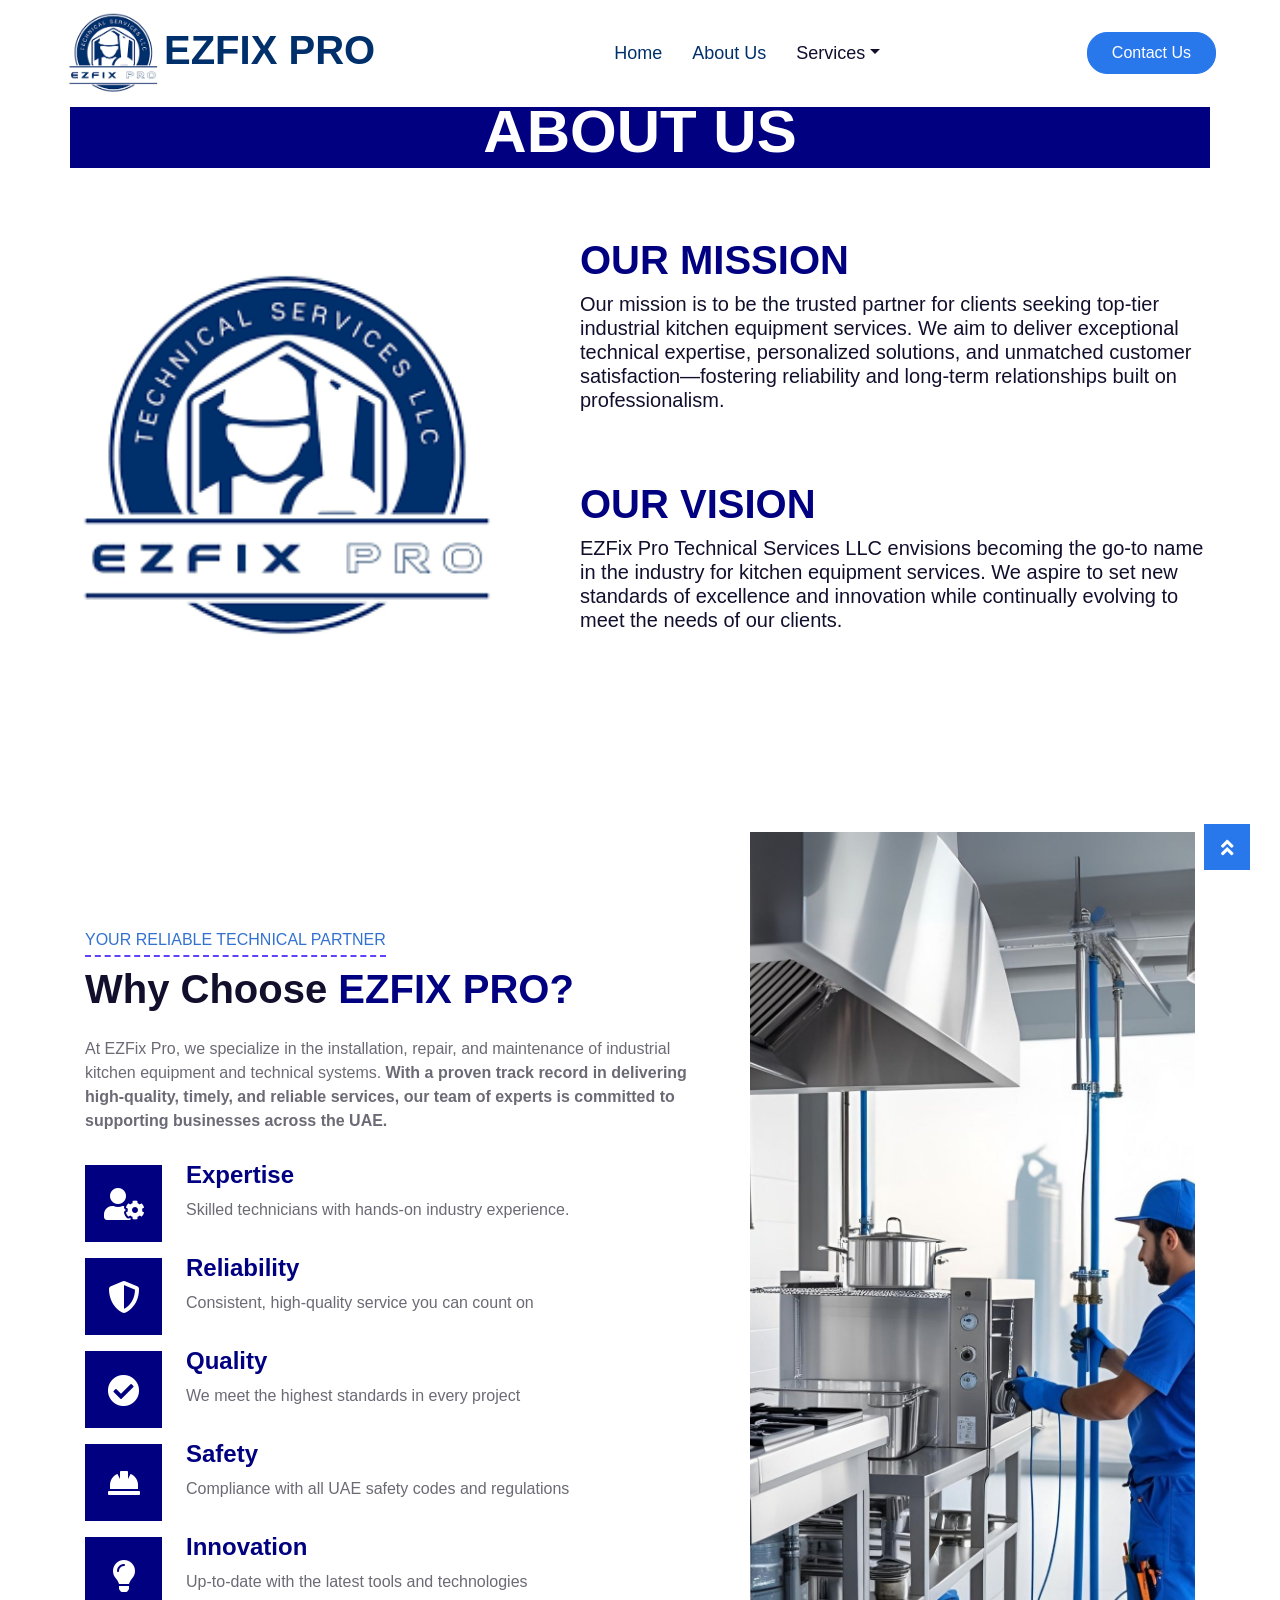
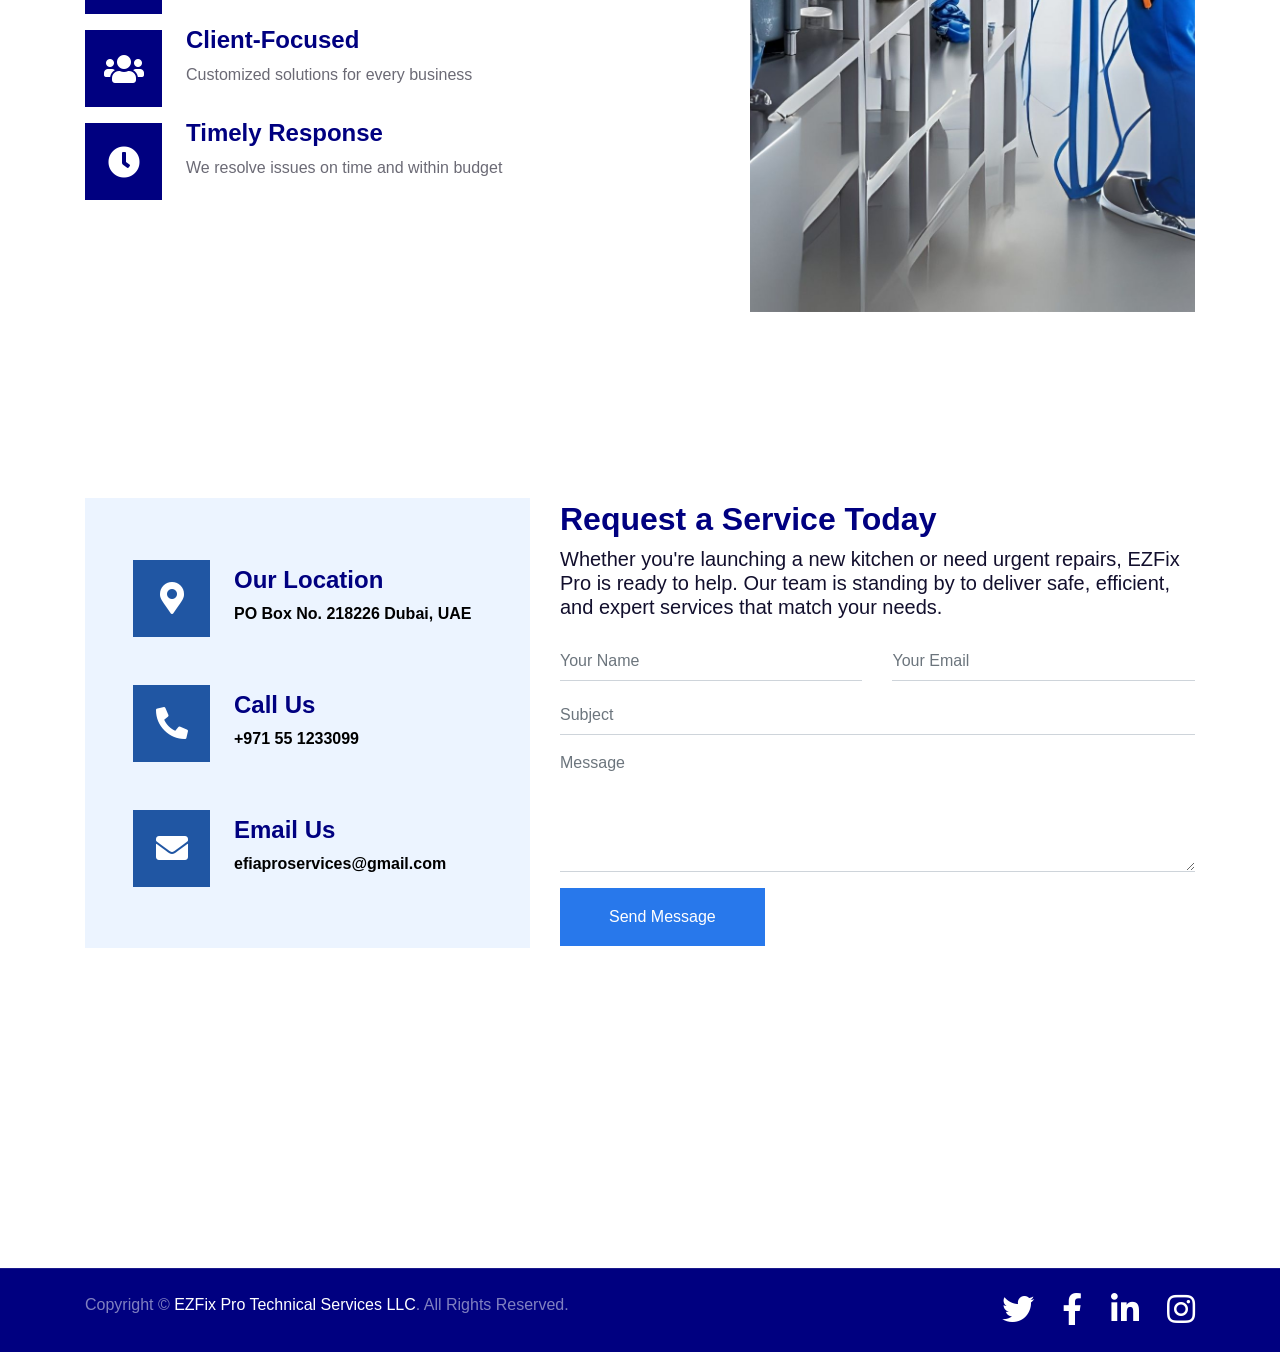
==== commit ec3a321d: "Update about.html" ====
--- a/about.html
+++ b/about.html
@@ -70,16 +70,14 @@
     <!-- Header Start -->
    
 
-
-<div class="jumbotron jumbotron-fluid position-relative" 
-     style="margin-bottom:100px; height:900px; background: linear-gradient(rgba(0,0,0,0.5), rgba(0,0,0,0.5)), 
-     url('img/us.png') no-repeat center center / cover;">
-  
-  <div class="container text-center my-5 py-5">
-    <h1 style="text-align: center; font-size:60px; color:white;">ABOUT US</h1>
+<br><br><br>
+<div class="jumbotron-fluid position-relative text-center" style="margin-bottom:0;">
+  <img src="img/us.png" alt="About Us" style="width:100%; height:auto; display:block;">
+  
+  <div class="container start-50 translate-middle" style="background-color: navy;">
+    <h1 style="font-size:60px; color:white">ABOUT US</h1>
   </div>
 </div>
-
 
       <!--------MISSION AND VISION START -->
 
